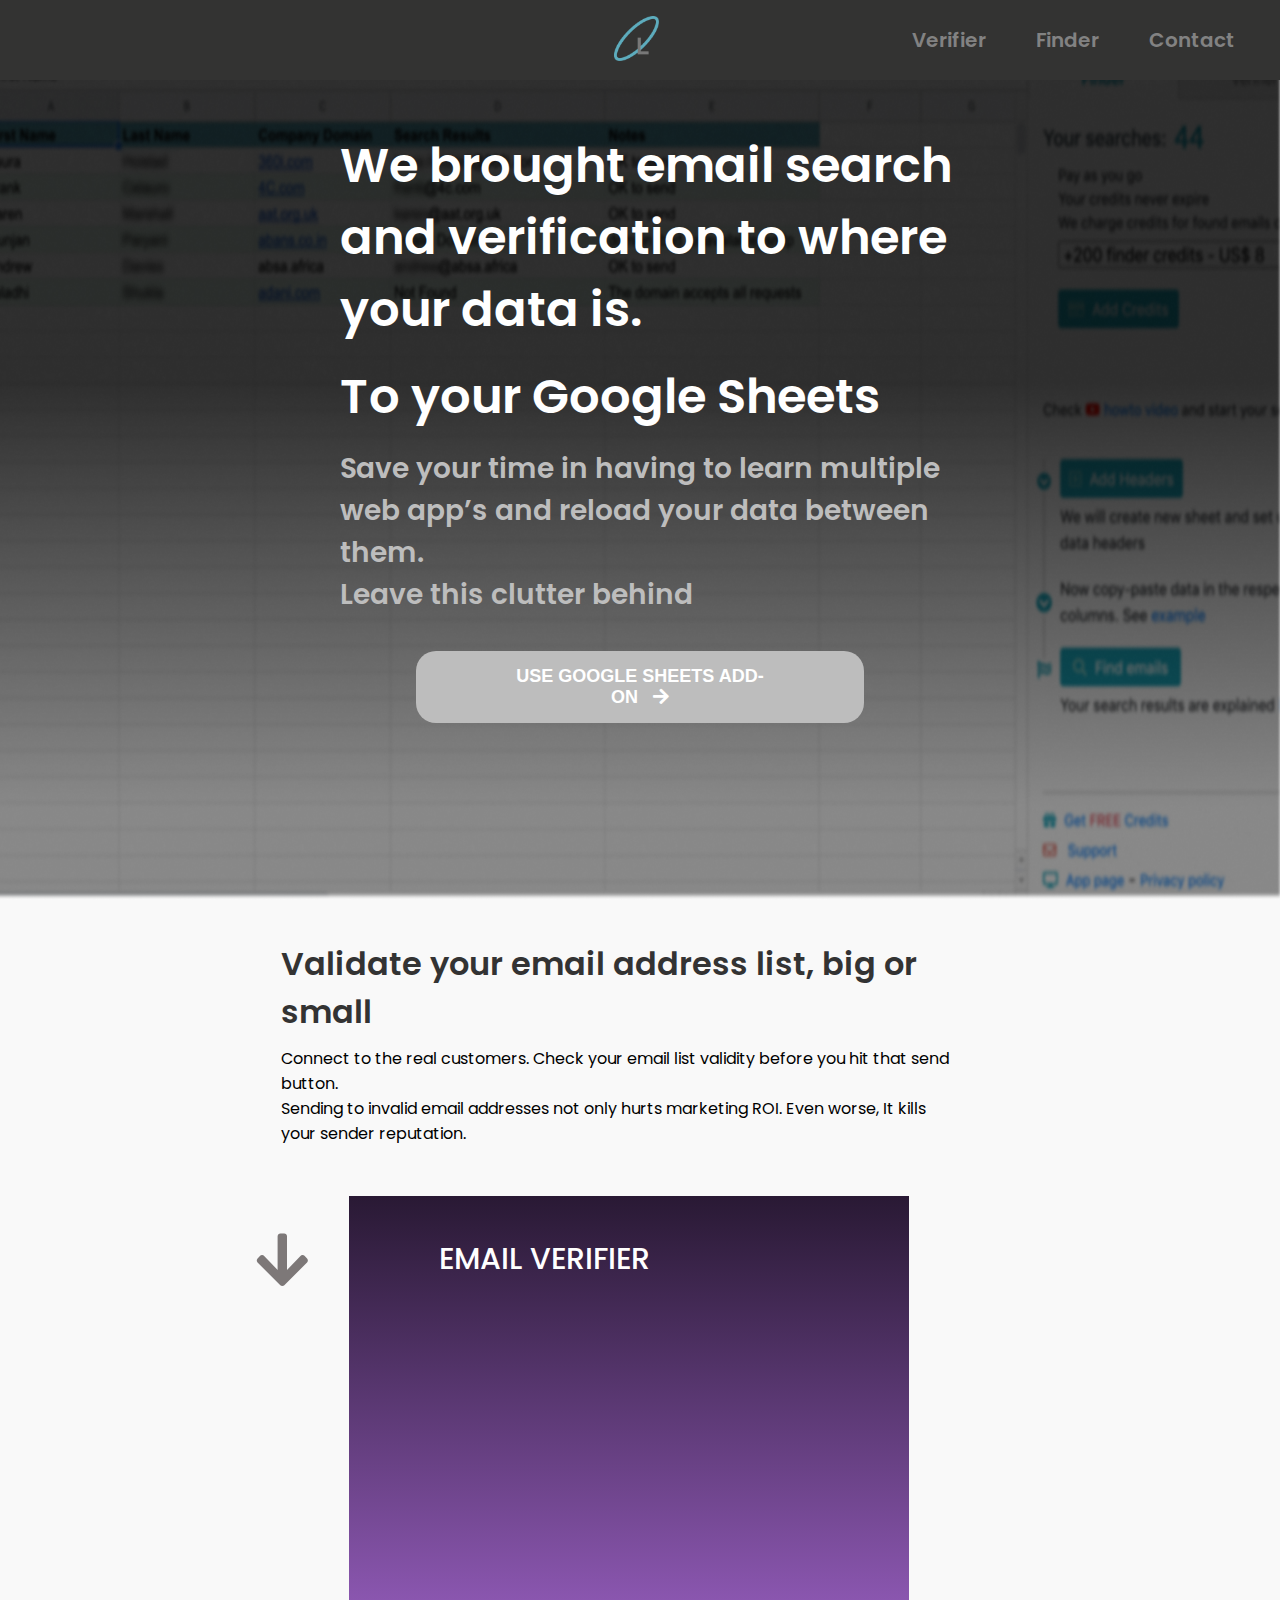
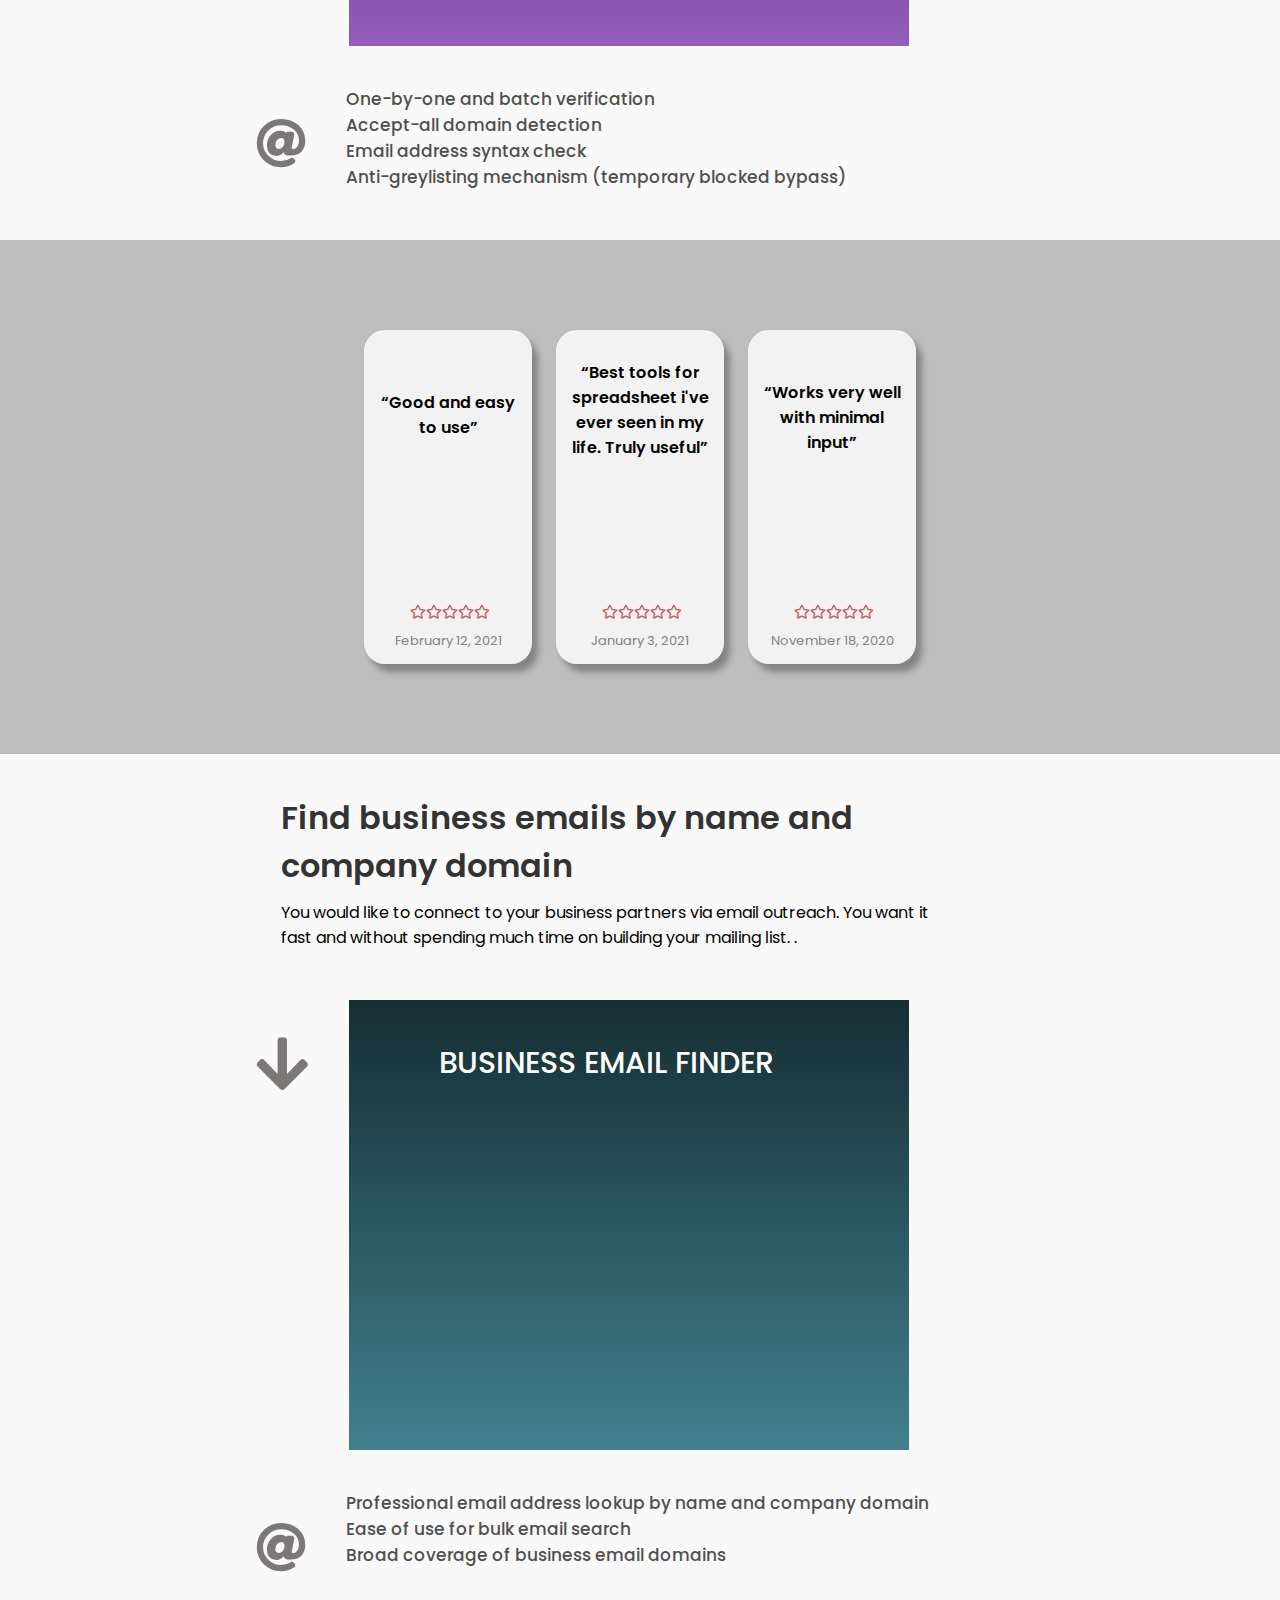
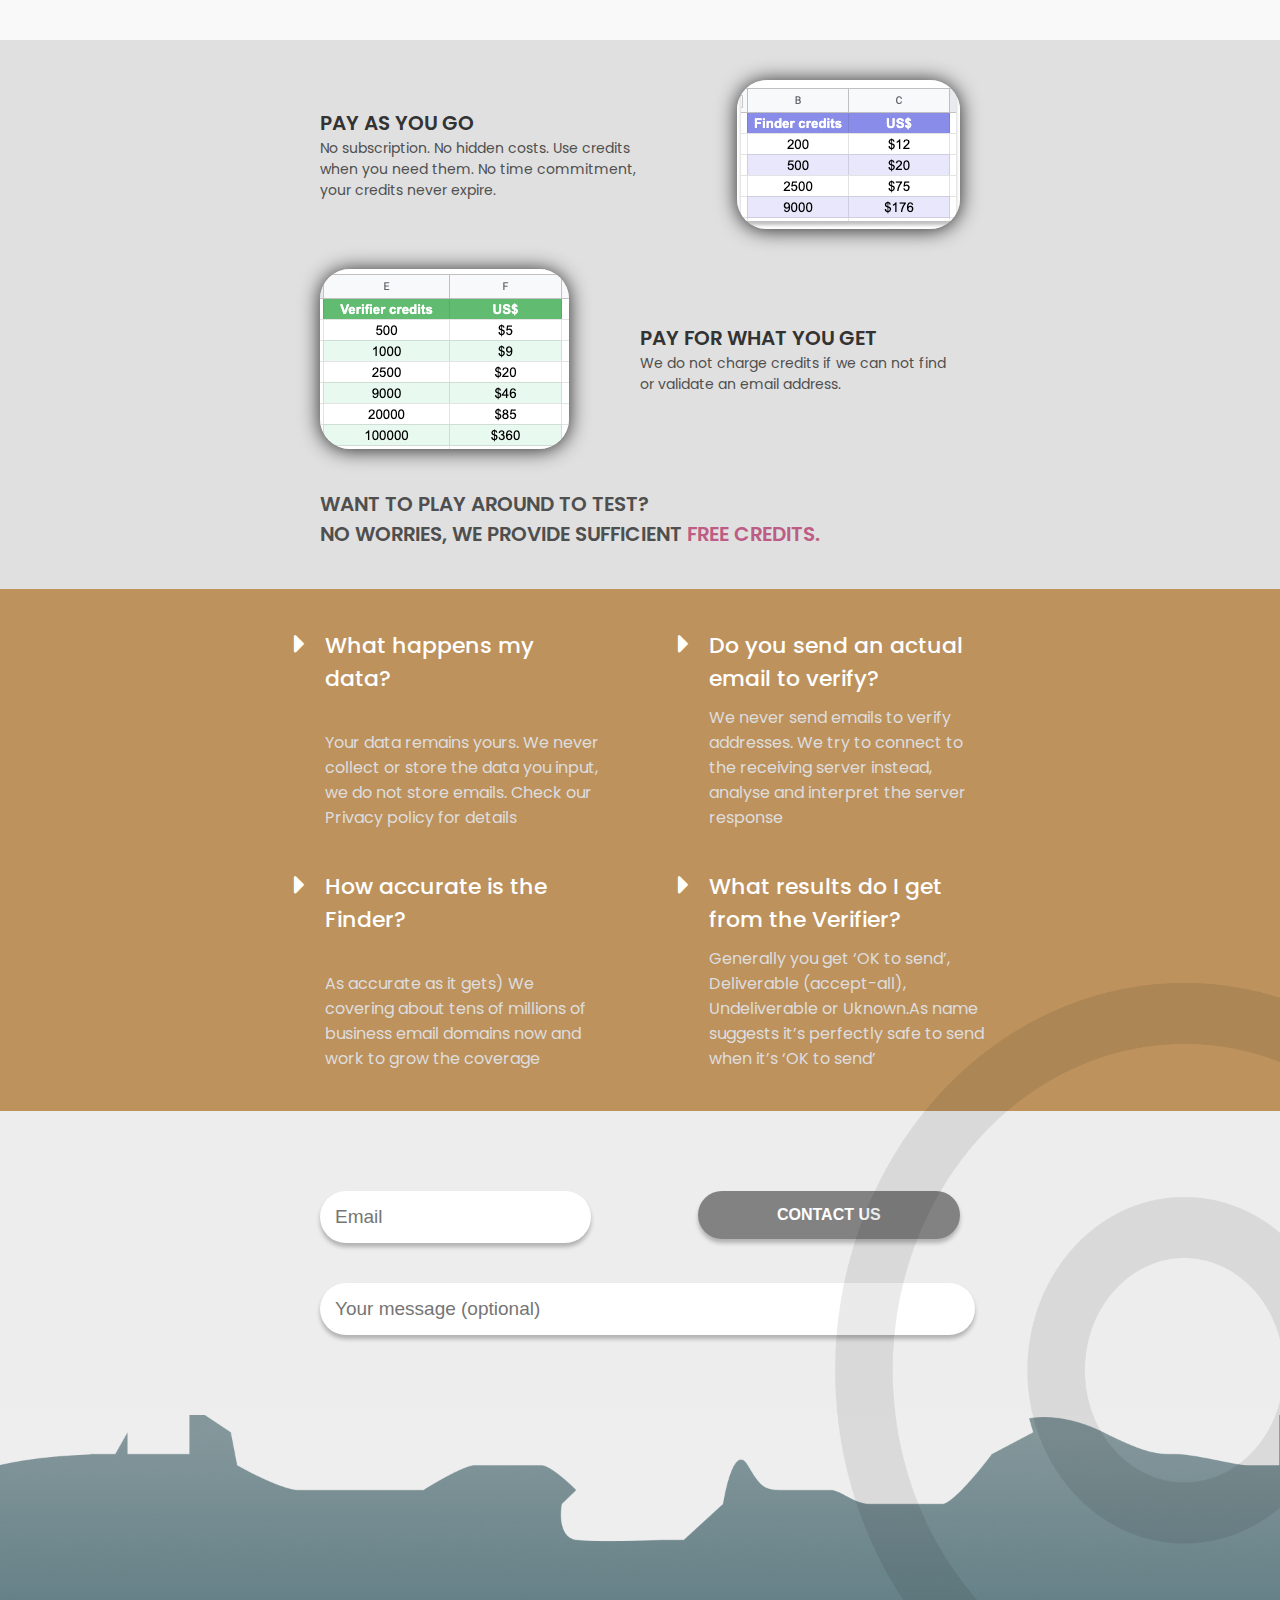
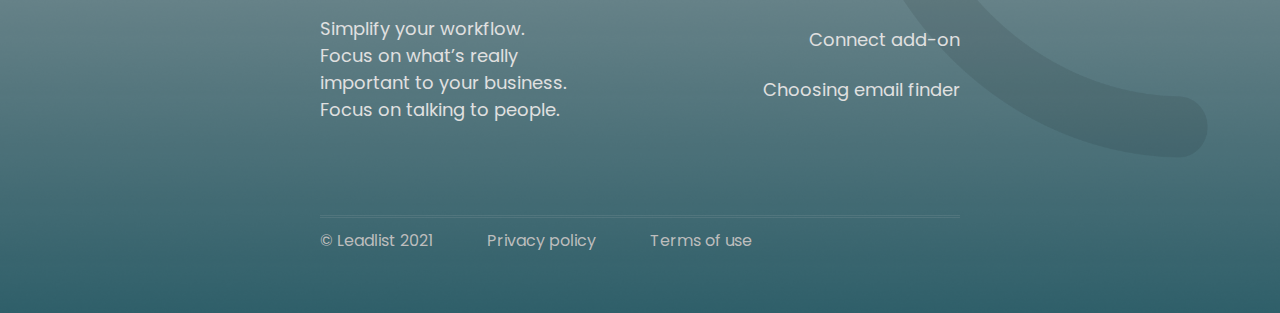
==== index.html @ f377ac44 "add mobile version for 416px" ====
<!DOCTYPE html>
<html>
<head>
   <title>Email verifier</title>
   <meta charset="utf-8">
   <meta name="viewport" content="width=device-width, initial-scale=1">
   <link rel="stylesheet" type="text/css" href="styles/style.css">
   <link rel="stylesheet" type="text/css" href="styles/base.css">
   <link rel="preconnect" href="https://fonts.gstatic.com">
   <link href="https://fonts.googleapis.com/css2?family=Poppins:wght@200;300;400;500;600;700;800;900&display=swap" rel="stylesheet">
  <link href="https://cdnjs.cloudflare.com/ajax/libs/font-awesome/5.13.0/css/all.min.css" rel="stylesheet">
</head>
<body>
   <header>
      <div class="header-main">
         <div class="logo">
            <a href="index.html"><img class="logo-img" src ="img/Group42.png"></a>
         </div>
         <div class="header-burger">
            <i class="fas fa-bars burger__fa"></i>
         </div>
         <nav class="menu poppins">
            <li class="menu-item">Verifier</li>
            <li class="menu-item">Finder</li>
            <li class="menu-item">Contact</li>
         </nav>
      </div>
   </header>
   <main class="poppins">
      <div class="home">
         <div class="home-info">
            <div class="info-text">
               <h2 class="home-title">We brought email search and verification to where your data is.</h2>
               <h2 class="home-title">To your Google Sheets</h2>
               <p class="home-subtitle">Save your time in having to learn multiple web app’s and reload your data between them. </p>
               <p class="home-subtitle">Leave this clutter behind</p>
            </div>
             <button class="home-btn">use google sheets add-on <i class="fas fa-arrow-right home-btn_fa"></i></button>
         </div>
      </div>
      <div class="email">
         <div class="email-part">
            <div class="description">
               <div class="description-info">
                  <h2 class="description_title">Validate your email address list, big or small</h2>
                  <p class="description_subtitle">Connect to the real customers. Check your email list validity before you hit that send button.</p>
                  <p class="description_subtitle"> Sending to invalid email addresses not only hurts marketing ROI. Even worse, It kills your sender reputation.</p>
               </div>
            </div>
            <div class="part-info">
               <div class="part-screen">
                  <div class="screen-first">
                     <div class="screen-fa">
                        <i class="fas fa-arrow-down screen-first_fa"></i>
                     </div>
                     <div class="screen-first_purple">
                        <p class="screen-first_p">email verifier</p>
                        <img class="screen-exclude" src="img/Exclude.png">
                     </div>
                  </div>
                  <div class="screen-second">
                     <div class="screen-fa">
                        <i class="fas fa-at screen-second_fa"></i>
                     </div>
                     <div class="screen-second_div">
                        <li class="screen-second_li">One-by-one and batch verification</li>
                        <li class="screen-second_li">Accept-all domain detection</li>
                        <li class="screen-second_li">Email address syntax check </li>
                        <li class="screen-second_li">Anti-greylisting mechanism (temporary blocked bypass)</li>
                     </div>
                  </div>
               </div>
            </div>
         </div>
         <div class="email-part2">
            <div class="part2-info">
               <div class="response">
                  <p class="response_text response_text_first">“Good and easy to use”</p>
                  <div class="response-stars">
                     <i class="far fa-star response-stars_fa"></i>
                     <i class="far fa-star response-stars_fa"></i>
                     <i class="far fa-star response-stars_fa"></i>
                     <i class="far fa-star response-stars_fa"></i>
                     <i class="far fa-star response-stars_fa"></i>
                  </div>
                  <p class="response_date">February 12, 2021</p>
               </div>
               <div class="response">
                  <p class="response_text response_text_second">“Best tools for spreadsheet i've ever seen in my life. Truly useful”</p>
                  <div class="response-stars">
                     <i class="far fa-star response-stars_fa"></i>
                     <i class="far fa-star response-stars_fa"></i>
                     <i class="far fa-star response-stars_fa"></i>
                     <i class="far fa-star response-stars_fa"></i>
                     <i class="far fa-star response-stars_fa"></i>
                  </div>
                  <p class="response_date">January 3, 2021</p>
               </div>
               <div class="response">
                  <p class="response_text response_text_third">“Works very well with minimal input”</p>
                  <div class="response-stars">
                     <i class="far fa-star response-stars_fa"></i>
                     <i class="far fa-star response-stars_fa"></i>
                     <i class="far fa-star response-stars_fa"></i>
                     <i class="far fa-star response-stars_fa"></i>
                     <i class="far fa-star response-stars_fa"></i>
                  </div>
                  <div class="response_date">November 18, 2020</div>
               </div>
            </div>
         </div>
         <div class="email-part">
            <div class="description">
               <div class="description-info">
                  <h2 class="description_title">Find business emails by name and company domain</h2>
                  <p class="description_subtitle">You would like to connect to your business partners via email outreach. You want it fast and without spending much time on building your mailing list. .</p>
               </div>
            </div>
            <div class="part-info">
               <div class="part-screen">
                  <div class="screen-first">
                     <div class="screen-fa">
                        <i class="fas fa-arrow-down screen-first_fa"></i>
                     </div>
                     <div class="screen-first_green">
                        <p class="screen-first_p">business email finder</p>
                        <img class="screen-exclude" src="img/Exclude.png">
                     </div>
                  </div>
                  <div class="screen-second">
                     <div class="screen-fa">
                        <i class="fas fa-at screen-second_fa"></i>
                     </div>
                     <div class="screen-second_div">
                        <li class="screen-second_li">Professional email address lookup by name and company domain</li>
                        <li class="screen-second_li">Ease of use for bulk email search</li>
                        <li class="screen-second_li">Broad coverage of business email domains</li>
                     </div>
                  </div>
               </div>
            </div>
         </div>
      </div>
      <div class="credits">
         <img class="credits_bgn" src="img/at_symbol1.png">
         <div class="credits-info">
            <div class="credits-mobile">
               <p class="credits-text_title">free credits</p>
               <p class="credits-text_description">Want to play around to test? No worries, we provide sufficient free credits. </p>
            </div>
            <div class="credits-box">
               <div class="credits-text">
                  <p class="credits-text_title">pay as you go</p>
                  <p class="credits-text_description">No subscription. No hidden costs. Use credits when you need them. No time commitment, your credits never expire.</p>
               </div>
               <img class="credits-img" src="img/image2.jpg">
            </div>
            <div class="credits-box">
               <img class="credits-img" src="img/image1.jpg">
               <div class="credits-text">
                  <p class="credits-text_title">pay for what you get</p>
                  <p class="credits-text_description">We do not charge credits if we can not find or validate an email address.</p>
               </div>
            </div>
            <div class="credits-bottom">
               <p class="credits-bottom_text">Want to play around to test? </p>
               <p class="credits-bottom_text">No worries, we provide sufficient <a class="credits-bottom_link" href="">free credits.</a></p>
            </div>
         </div>
      </div>
      <div class="faq">
         <div class="faq-info">
            <div class="faq-part">
               <i class="fas fa-caret-right faq-text_fa "></i>
               <div class="faq-text">
                  <p class="faq-text_title">What happens my data? </p>
                  <p class="faq-text_subtile">Your data remains yours. We never collect or store the data you input, we do not store emails. Check our Privacy policy for details</p>
               </div>
            </div>
            <div class="faq-part">
               <i class="fas fa-caret-right faq-text_fa"></i>
               <div class="faq-text">
                  <p class="faq-text_title">Do you send an actual email to verify? </p>
                  <p class="faq-text_subtile">We never send emails to verify addresses. We try to connect to the receiving server instead, analyse and  interpret the server response</p>
               </div>
            </div>
            <div class="faq-part">
               <i class="fas fa-caret-right faq-text_fa"></i>
               <div class="faq-text">
                  <p class="faq-text_title">How accurate is the Finder?</p>
                  <p class="faq-text_subtile">As accurate as it gets) We covering about tens of millions of business email domains now and work to grow the coverage</p>
               </div>
            </div>
            <div class="faq-part">
               <i class="fas fa-caret-right faq-text_fa"></i>
               <div class="faq-text">
                  <p class="faq-text_title">What results do I get from the Verifier?</p>
                  <p class="faq-text_subtile">Generally you get ‘OK to send’, Deliverable (accept-all), Undeliverable or Uknown.As name suggests it’s perfectly safe to send when it’s ‘OK to send’</p>
               </div>
            </div>
         </div>
      </div>
      <div class="contact">
         <div class="contact-forms">
            <input type="email" id="forms_email" placeholder="Email">
            <button id="forms_btn">contact us</button>
            <input type="text" id="forms_comment" placeholder="Your message (optional)">
         </div>
      </div>
   </main>
   <footer class="poppins">
      <img src="img/Mask Group.png" alt="" class="at-sing">
      <div class="footer-basis">
         <div class="basis-info">
            <div class="basis-text">
               <p class="basis-text_sense">Simplify your workflow.</p>
               <p class="basis-text_sense">Focus on what’s really important to your business.</p>
               <p class="basis-text_sense">Focus on talking to people.</p>
            </div>
            <div class="basis-links">
               <p><a class="basis-link_addition" href="https://gsuite.google.com/marketplace/app/leadlist_email_finder_and_verifier/817565226440?hl=en&pann=sheets_addon_widget">Connect add-on</a></p>
               <a href=""></a>
               <p><a class="basis-link_addition" href="http://htmlbook.ru/samhtml/ssylki">Choosing email finder</a></p>
            </div>
         </div>
      </div>
      <div class="footer-copyright">
         <span class="footer-copyright_text">&copy; Leadlist 2021</span>
         <a href="privacy_policy.html" class="footer-copyright_link">Privacy policy</a>
         <a href="Terms_of_use.html" class="footer-copyright_link">Terms of use</a>
      </div>
   </footer>
</body>
</html>
---- styles/style.css ----
* {
   margin: 0;
   padding: 0;
}

.poppins {
   font-family: 'Poppins', sans-serif;
}

.home {
   display: block;
   position: relative;
   height: 100vh;
   background-image: url(../img/home_bgn.png);
   background-size: 100% 100%;
}

.home-info {
   display: flex;
   flex-direction: column;
   align-items: center;
   position: absolute;
   width: 100%;
   margin-top: 80px;
   height: 90vh;
}

.info-text {
   width: 50%;
   margin-top: 50px;
}

.home-title {
   color: #FFFFFF;
   font-weight: 600;
   font-size: 48px;
   margin-bottom: 15px;
   margin-left: 20px;
}

.home-subtitle {
   color: #BDBDBD;
   font-weight: 600;
   font-size: 28px;
   margin-left: 20px;
}

.home-btn {
   margin: 35px 0;
   border-radius: 20px;
   border: none;
   width: 35%;
   font-weight: 700;
   font-size: 18px;
   text-transform: uppercase;
   color: #fff;
   background:  #BDBDBD;
   padding: 15px 90px;
}

.home-btn_fa{
   color: #ffffff;
   margin-left: 10px;
}

.home-btn:hover {
   background: #8252A4;
   color: #ffffff;
}

.description {
   display: flex;
   flex-direction: column;
   align-items: center;
}

.description-info {
   width: 87%;
    margin: 30px 50px 30px 0px;
}

.description_title {
   font-weight: 600;
   font-size: 32px;
   margin: 10px 0;
   color: #333333;
}

.description_description {
   font-weight: 500;
   font-size: 20px;
   color: #333333;
}

.email {
   display: flex;
   flex-direction: column;
   align-items: center;
   background-image:url(img/at-sign.png);
   background-size: 100% 88%;
   background-repeat: no-repeat;
   height:  260vh;
}
.email-part {
   display: flex;
   flex-direction: column;
   width: 60%;
   align-items: center;
}

.part-info {
   display: flex;
   width: 100%;
   flex-direction: column;
}

.part-screen {
   display: flex;
   flex-direction: column;
   margin: 20px 0;
}

.screen-first {
   display: flex;
   flex-direction: row;
   height: 50vh;
   width: 85%;
}

.screen-fa {
   color: #7d7878;
   font-size: 60px;
   margin-right: 40px;
   margin-top: 20px;
}

.screen-first_purple {
   display: block;
   width: 90%;
   background: linear-gradient(180deg,  #291934,
 #955DBD);
}

.screen-exclude {
   display: none;
}


.screen-first_p {
   font-weight: 500;
   font-size: 30px;
   color: #ffffff;
   text-transform: uppercase;
   padding: 40px 90px;
}

.screen-second {
   display: flex;
   flex-direction: row;
   margin: 30px 0;
}

.fa-at {
   margin-right: 40px;
}

.screen-second_fa {
   color: #7d7878;
   font-size: 50px;
   font-weight: 300;
}

.screen-second_div {
   margin-top: 10px;
}

.screen-second_li {
   list-style: none;
   color: #4F4F4F;
   font-weight: 500;
   font-size: 17px;
   margin-left: -40px;
}

.email-part2 {
   display: flex;
   align-items: center;
   justify-content: center;
   background: #BDBDBD;
   height:22%;
   width: 100%;
}

.part2-info {
   display: flex;
   flex-direction: row;
   justify-content: space-around;
   width: 45%;
   height: 65%;
   padding: 90px 0;
}

.response {
   display: flex;
   flex-direction: column;
   align-items: center;
   position: relative;
   width: 29%;
   border-radius: 21px;
   background: rgba(255,255,255,0.8);
   box-shadow: 6px 8px 6px rgba(0, 0, 0, 0.3);
}

.response_text {
   font-size: 16px;
   margin: 30px 10px 90px 10px;
   text-align: center;
   font-weight: 600;
}

.response_text_third {
   margin-top: 50px;
}

.response_text_first {
   margin-top: 60px;
}

.response-stars {
   display: block;
   position: absolute;
   bottom: 40px;
}

.response-stars_fa {
   color: #BD615D;
   font-size: 14px;
   margin-right: -4px;
}

.response_date {
   display: block;
   position: absolute;
   bottom: 13px;
   color: #828282;
   font-weight: 400;
   font-size: 13px;
}

.screen-first_green {
   display: block;
   width: 90%;
   background: linear-gradient(180deg,  #162E33,
#41808D );
}

.credits {
   background: #E0E0E0;
   display: flex;
   justify-content: center;
}

.credits_bgn {
   display: none;
}

.credits-info {
   display: flex;
   flex-direction: column;
   width: 50%;
}

.credits-box{
   display:flex;
   flex-direction: row;
   align-items: center;
   justify-content: space-between;
   margin-top: 40px;
}

.credits-mobile {
   display: none;
}

.credits-text {
   width: 50%;
}

.credits-text_title {
   text-transform: uppercase;
   font-weight: 600;
   font-size: 20px;
   color: #333333;
}

.credits-text_description {
   font-size: 14px;
   color: #4F4F4F;
}

.credits-img {
   display: block;
   border-radius: 30px;
   box-shadow: 0px 1px 20px rgba(0, 0, 0, 0.85);
}

.credits-bottom {
   margin: 40px 0;
}

.credits-bottom_text {
   text-transform: uppercase;
   font-weight: 600;
   font-size: 20px;
   color: #4F4F4F;
}

.credits-bottom_link {
   color: #BD5D85;
   text-decoration: none;
}

.faq {
   background: #BD925D;
   display: flex;
   justify-content: center;
}

.faq-info {
   width: 60%;
   margin: 20px 0;
   display: flex;
   flex-direction: row;
   justify-content: space-around;
   flex-wrap: wrap;
}

.faq-part {
   margin: 20px;
   width: 40%;
   display: flex;
   flex-direction: row;
}

.faq-text {
   display: flex;
   flex-direction: column;
   justify-content: space-between;
}

.faq-text_title {
   font-weight: 500;
   font-size: 22px;
   color: #ffffff;
}

.faq-text_subtile {
   margin-top: 10px;
   color: #dddddd;
}

.faq-text_fa {
   margin-right: 20px;
   font-size: 30px;
   color: #ffffff;
}

.contact {
   display: block;
   position: relative;
   background: rgba(17, 17, 17, 0.05);
   padding: 30px 0;
}

.contact-forms {
   width: 50%;
   margin: auto;
   padding: 50px;
}

#forms_email {
   width:40%;
   padding:  15px 0 15px 15px;
   border-radius: 40px;
   border: none;
   background: #ffffff;
   box-shadow: 0px 4px 4px rgba(0, 0, 0, 0.25);
   font-size: 19px;
}

#forms_btn {
   display: block;
   float: right;
   background: rgba(130,130,130,1);
   width: 41%;
   border-radius: 40px;
   border: none;
   padding:  15px 15px;
   color: #ffffff;
   text-transform: uppercase;
   font-size: 16px;
   font-weight: 600;
   box-shadow: 0px 4px 4px rgba(0, 0, 0, 0.25);

}
#forms_comment {
   width: 100%;
   margin-top: 40px;
   padding: 15px 0 15px 15px;
   border-radius: 40px;
   border: none;
   background: #ffffff;
   box-shadow: 0px 4px 4px rgba(0, 0, 0, 0.25);
   font-size: 19px;
}


@media (max-width: 416px) {
   .home-img {
      display: none;
   }

   .home {
      background: url(../img/bgn-home_mob.png);
      background-size: 100% 100%;
      background-repeat: no-repeat;
      height: 90vh;
   }

   .info-text {
      width: 90%;
   }

   .home-title {
      font-size: 32px;
   }

   .home-subtitle {
      font-size: 20px;
   }

   .home-btn {
      width: 90%;
      padding: 10px;
      font-size: 14px;
      border-radius: 10px;
      background: #828282;

   }

   .email {
      background-image: none;
      height: 300vh;
   }
   .email-part {
      width: 90%;
   }

   .description-info {
      width: 100%;
      margin: 20px 0;
   }

   .description_title {
      font-size: 20px;
   }

   .screen-fa {
      display: none;
   }

   .screen-first {
      width: 100%;
      height: 40vh;
   }

   .screen-second_li {
      margin: 0;
      list-style: disc;
   }

   .screen-first_purple, .screen-first_green {
      width: 100%;
      position: relative;
   }

   .screen-exclude {
      margin: 0;
      position: absolute;
      top: 50%;
      right: 50%;
      left: 44%;
      transform: translate(0, -50%)
   }

   .screen-first_p {
      font-size: 30px;
      padding: 13px 20px;
   }

   .email-part2 {
      height: 25%;
   }
   .part2-info {
      flex-direction: column;
      width: 85%;
   }

   .response {
      width: 100%;
      margin: 10px 0;
   }
   .response_text_first, .response_text_third {
      margin-top: 20px;
   }
   .response_text {
      margin-bottom: 65px;
   }

   .credits {
      position: relative;
      background-repeat: no-repeat;
      background-color: #955DBD;
   }

   .credits_bgn {
      display: block;
      position: absolute;
      bottom: 0;
      right: 0;
   }

   .credits-info {
      width: 90%;
      padding: 40px 0 40px 50px ;
   }

   .credits-img, .credits-bottom {
      display: none;
   }

   .credits-mobile {
      display: block;
      width: 70%;
   }

   .credits-text {
      width: 70%;
   }

   .credits-text_title {
      color: #ffffff;
      font-weight: 500;
      font-size: 25px;
   }

   .credits-text_description {
      color: #ffffff;
   }

   .faq {
      display: none;
   }

   .contact-forms {
      display: flex;
      flex-direction: column;
      width: 85%;
      padding: 30px 0;
   }

   #forms_email {
      order: 1;
      width: 100%;
      border-radius: 30px;
      font-size: 16px;
   }

   #forms_comment {
      order: 2;
      margin-bottom: 40px;
      border-radius: 30px;
      font-size: 16px;
   }

   #forms_btn {
      margin-top: 40px;
      order: 3;
      width: 104%;
      margin: auto;
      border-radius: 30px;
      font-size: 20px;
   }


}
---- styles/base.css ----
* {
   margin: 0;
   padding: 0;
}

.poppins {
   font-family: 'Poppins', sans-serif;
}

header {
   background:#333332;
   display: flex;
   justify-content: flex-end;
   position: fixed;
   width: 100%;
   z-index: 10;
}

main {
   background:#e1e1e133;
   position: relative;
}


.header-main {
   display: flex;
   width: 52%;
   justify-content: space-between;
   align-items: center;
}

.header-burger {
  display: none;
}

.logo {
   display: flex;
   justify-content: center;
   align-items: center;
}

.logo-img {
   height: 45px;
}

.menu {
   display: flex;
   font-weight: 600;
   padding: 25px 45px;
   color: #828282;
   font-size: 20px;
}

.menu-item {
   list-style: none;
   margin-left: 50px;
}

.menu-item:hover {
   color: #ffffff;
}
footer {
   background-image: url(../img/Footer_image.png);
   background-color: rgba(17, 17, 17, 0.07);
   background-size: 100%;
   display: flex;
   position: relative;
   flex-direction: column;
   justify-content: center;
   align-items: center;
}

.at-sing {
   position: absolute;
   width: 35%;
   height: 800px;
   right: 0;
   bottom: 130px;
}

.footer-basis {
   display: flex;
   width: 50%;
   flex-direction: column;
   padding: 50px 0;
}

.basis-info {
   display: block;
   position: relative;
   padding: 150px 0;
}

.basis-text {
   width: 40%;
   position: absolute;
   left: 0px;
}
.basis-text_sense {
   color: #E0E0E0;
   font-size: 18px;
   line-height: 27px;
}

.basis-links {
   display: block;
   position: absolute;
   right: 0px;
}

.basis-links p {
   text-align: right;
}

.basis-link_addition {
   color: #E0E0E0;
   text-decoration: none;
   text-align: right;
   line-height: 50px;
   font-size: 18px;
}

.basis-link_addition:hover {
   cursor: pointer;
   color: #ffffff;
}

.footer-copyright {
   width: 50%;
   border-top: 3px #cccccc1f double;
   padding: 10px 0;
   margin-bottom: 50px;

}

.footer-copyright_text {
   color: #BDBDBD;
   margin-right: 50px;
}

.footer-copyright_link
{
   color: #BDBDBD;
   text-decoration: none;
   margin-right: 50px;
}

.footer-copyright_link:hover {
   color: #ffffff;
}

@media (max-width: 416px) {
   header{
      padding: 5px 0;
   }

  .menu {
    display: none;
  }
  .header-burger {
    display: block;
    cursor: pointer;
    color: #b3b1b1;
    font-size: 30px;
    margin-right: 30px;
  }

   footer {
      background-image: url(../img/Union.png);
      justify-content: flex-start;
   }
   .at-sing {
      display: none;
   }

   .footer-basis {
      width: 100%;
   }

   .basis-info {
      display: flex;
      flex-direction: column;
      align-items: center;
   }

   .basis-text {
      width: 70%;
      position: absolute;
      top: 30px;
      left: 30px;

   }
   .basis-text_sense {
      font-size: 18px;
      line-height: 27px;
   }

   .basis-links {
      display: block;
      position: absolute;
      bottom: 0px;
      width: 100%;
   }

   .basis-links p {
      text-align: center;
   }

   .footer-copyright {
      width: 80%;
      display: flex;
      flex-direction: column;
      align-items: center;
      padding: 30px 0;
      margin: 0;
   }

   .footer-copyright_text {
      text-align: center;
      margin: 0;
   }

   .footer-copyright_link {
      margin-top: 10px;
      margin: 0;
   }
}
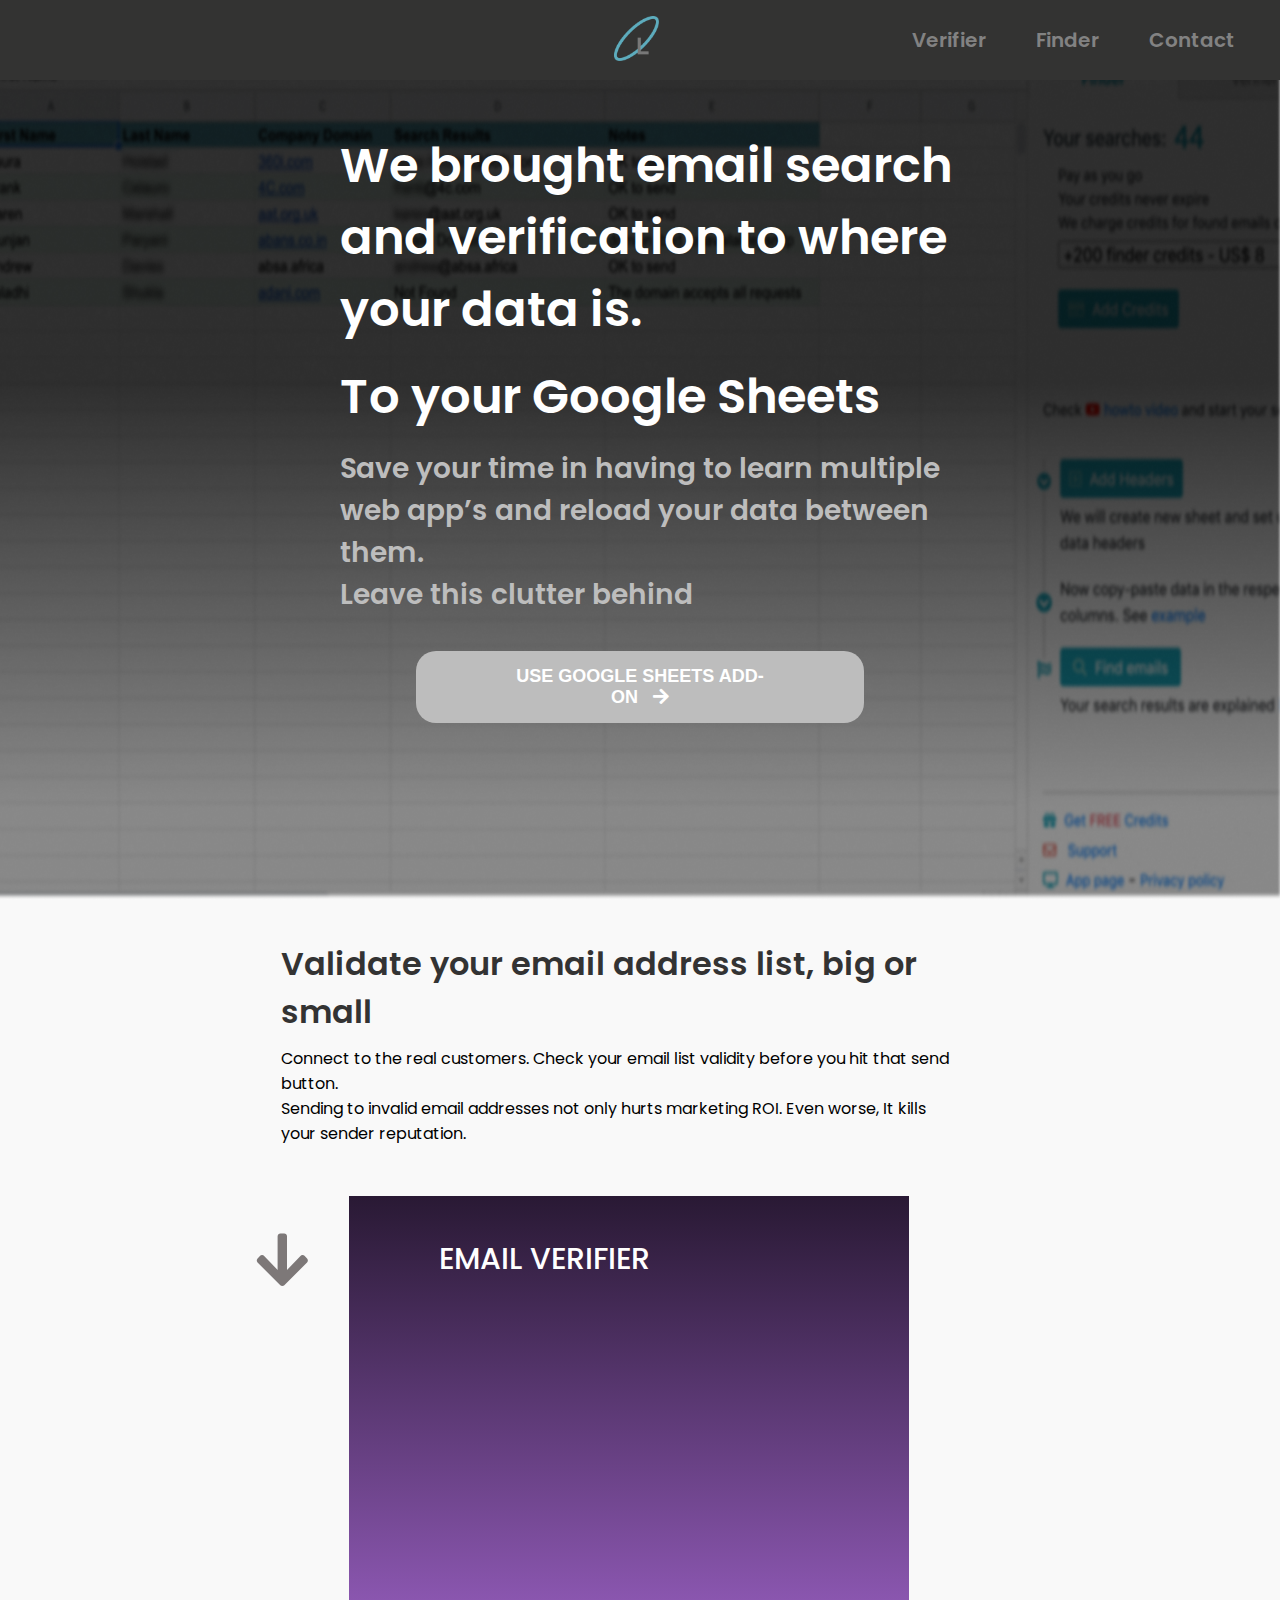
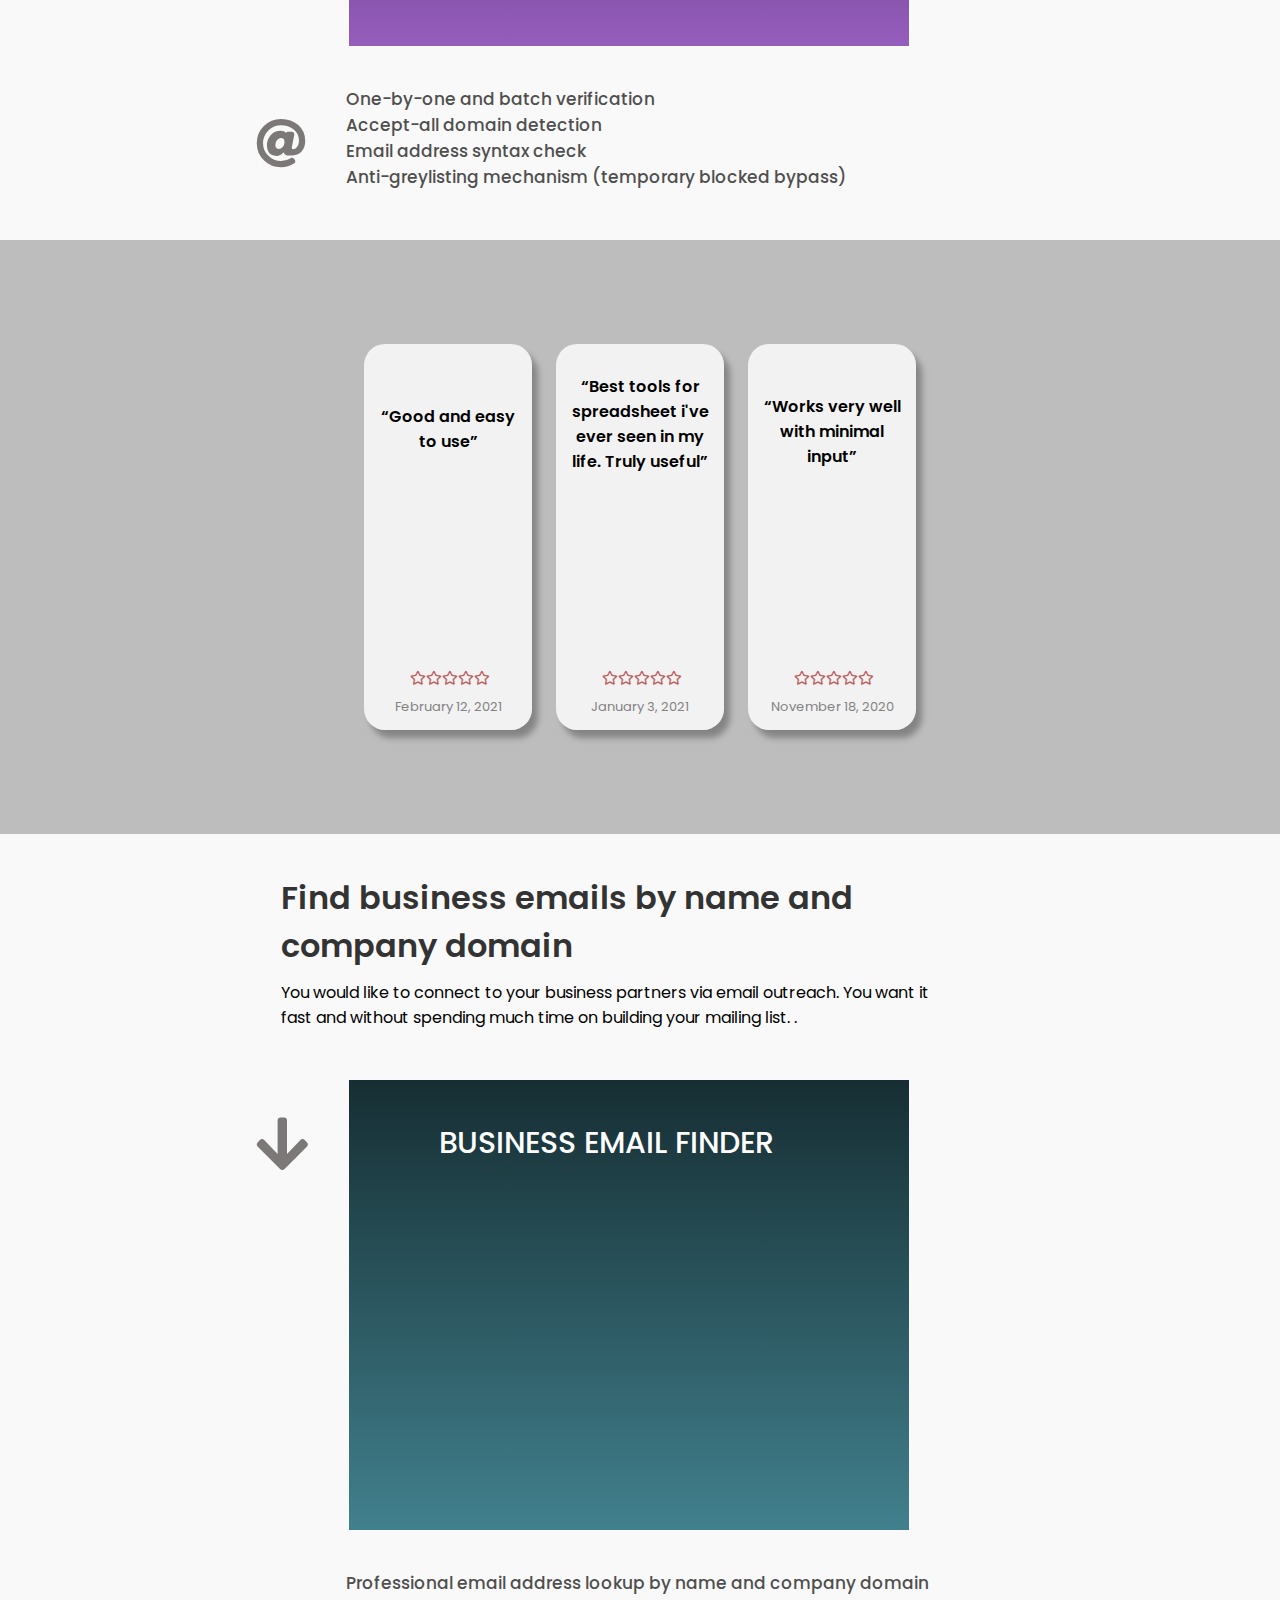
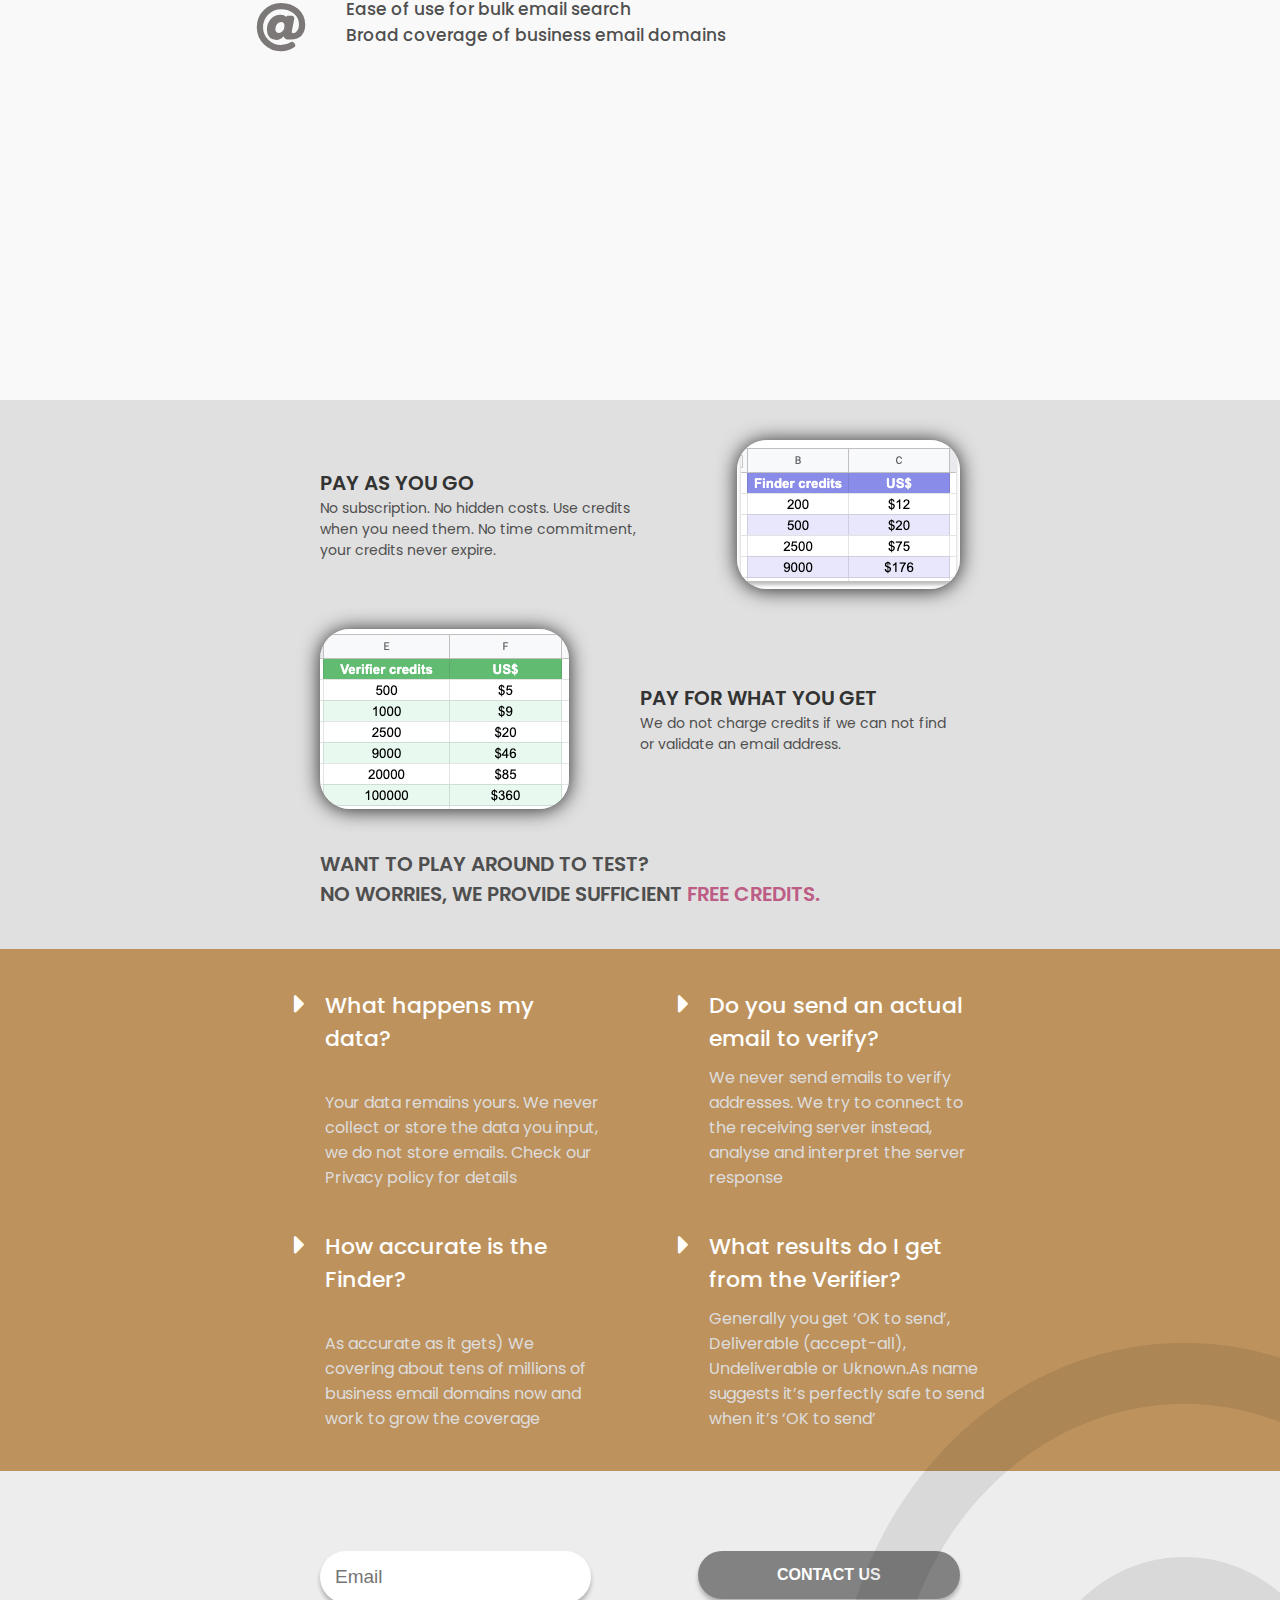
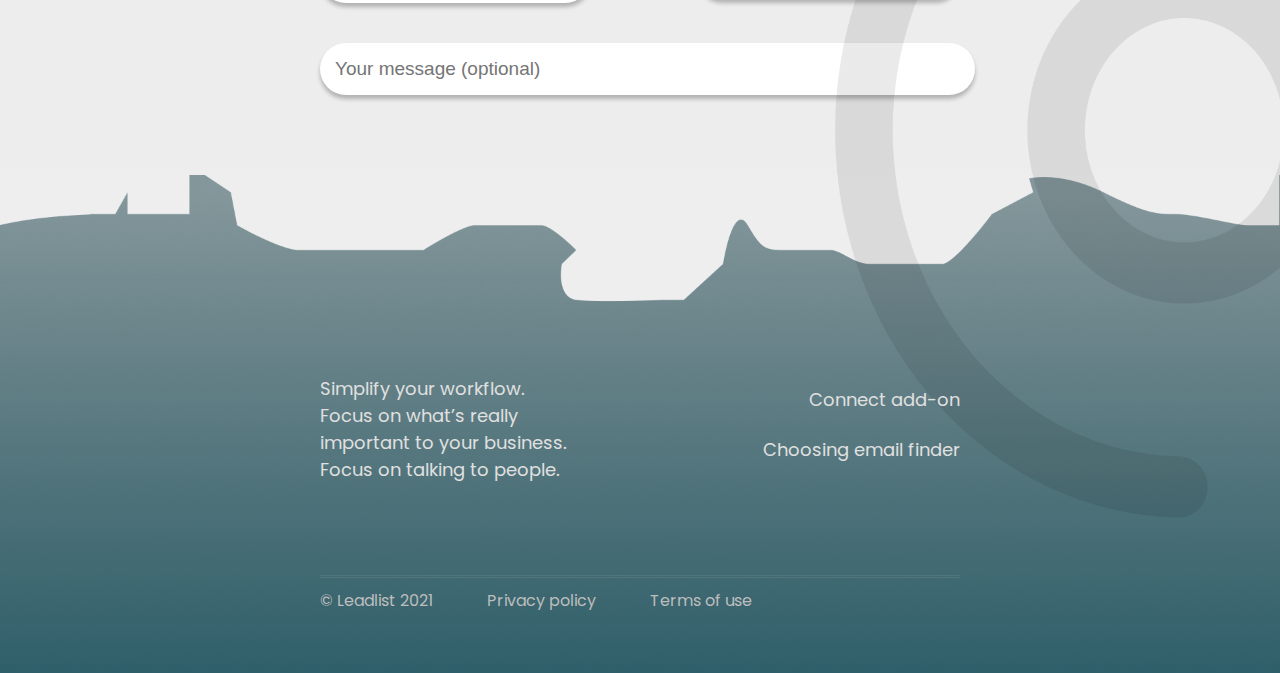
==== commit 476dea2b: "add mobile version(screen-mobile) for 416px" ====
--- a/index.html
+++ b/index.html
@@ -69,6 +69,21 @@
                         <li class="screen-second_li">Anti-greylisting mechanism (temporary blocked bypass)</li>
                      </div>
                   </div>
+                  <div class="screen-mobile">
+                     <i class="fas fa-arrow-down screen-mobile_fa"></i>
+                     <div class="screen-mobtext">
+                        <p class="screen-mobtext_title">Do you send actual email to verify? </p>
+                        <p class="screen-mobtext_subtitle">We never send emails to verify addresses. We try to connect to the receiving server instead, analyse and  interpret the server response</p>
+                     </div>
+                  </div>
+                  <div class="screen-mobile">
+                     <i class="fas fa-arrow-down screen-mobile_fa"></i>
+                     <div class="screen-mobtext">
+                        <p class="screen-mobtext_title">What results can I get?</p>
+                        <p class="screen-mobtext_subtitle">Generally you get ‘OK to send’, Deliverable (accept-all), Undeliverable or Uknown. +As name suggests it’s perfectly safe to send if it’s ‘OK to send</p>
+                     </div>
+                  </div>
                </div>
             </div>
          </div>
@@ -136,6 +151,21 @@
                         <li class="screen-second_li">Ease of use for bulk email search</li>
                         <li class="screen-second_li">Broad coverage of business email domains</li>
                      </div>
+                  </div>
+               </div>
+               <div class="screen-mobile">
+                  <i class="fas fa-arrow-down screen-mobile_fa"></i>
+                  <div class="screen-mobtext">
+                     <p class="screen-mobtext_title">Do you send actual email to verify? </p>
+                     <p class="screen-mobtext_subtitle">We never send emails to verify addresses. We try to connect to the receiving server instead, analyse and  interpret the server response</p>
+                  </div>
+               </div>
+               <div class="screen-mobile">
+                  <i class="fas fa-arrow-down screen-mobile_fa"></i>
+                  <div class="screen-mobtext">
+                     <p class="screen-mobtext_title">What results can I get?</p>
+                     <p class="screen-mobtext_subtitle">Generally you get ‘OK to send’, Deliverable (accept-all), Undeliverable or Uknown. +As name suggests it’s perfectly safe to send if it’s ‘OK to send</p>
                   </div>
                </div>
             </div>
--- a/styles/style.css
+++ b/styles/style.css
@@ -99,7 +99,7 @@
    background-image:url(img/at-sign.png);
    background-size: 100% 88%;
    background-repeat: no-repeat;
-   height:  260vh;
+   height: 300vh;
 }
 .email-part {
    display: flex;
@@ -158,6 +158,9 @@
    display: flex;
    flex-direction: row;
    margin: 30px 0;
+}
+.screen-mobile {
+   display: none;
 }
 
 .fa-at {
@@ -450,7 +453,7 @@
 
    .email {
       background-image: none;
-      height: 300vh;
+      height: 360vh;
    }
    .email-part {
       width: 90%;
@@ -485,6 +488,7 @@
    }
 
    .screen-exclude {
+      display: block;
       margin: 0;
       position: absolute;
       top: 50%;
@@ -499,7 +503,7 @@
    }
 
    .email-part2 {
-      height: 25%;
+      height: 19%;
    }
    .part2-info {
       flex-direction: column;
@@ -592,5 +596,29 @@
       font-size: 20px;
    }
 
-
-}
+   .screen-mobile {
+      display: flex;
+      flex-direction:row;
+      padding-left:20px;
+      color: #333333;
+      font-weight: 500;
+      margin-bottom: 25px;
+   }
+
+   .screen-mobile_fa {
+      margin-right: 20px;
+      color: #000000;
+   }
+
+   .screen-mobtext_title {
+      margin-bottom: 10px;
+      font-weight: 600;
+      text-transform: uppercase;
+   }
+
+   .screen-mobtext_subtitle {
+      font-size: 15px;
+   }
+
+
+}
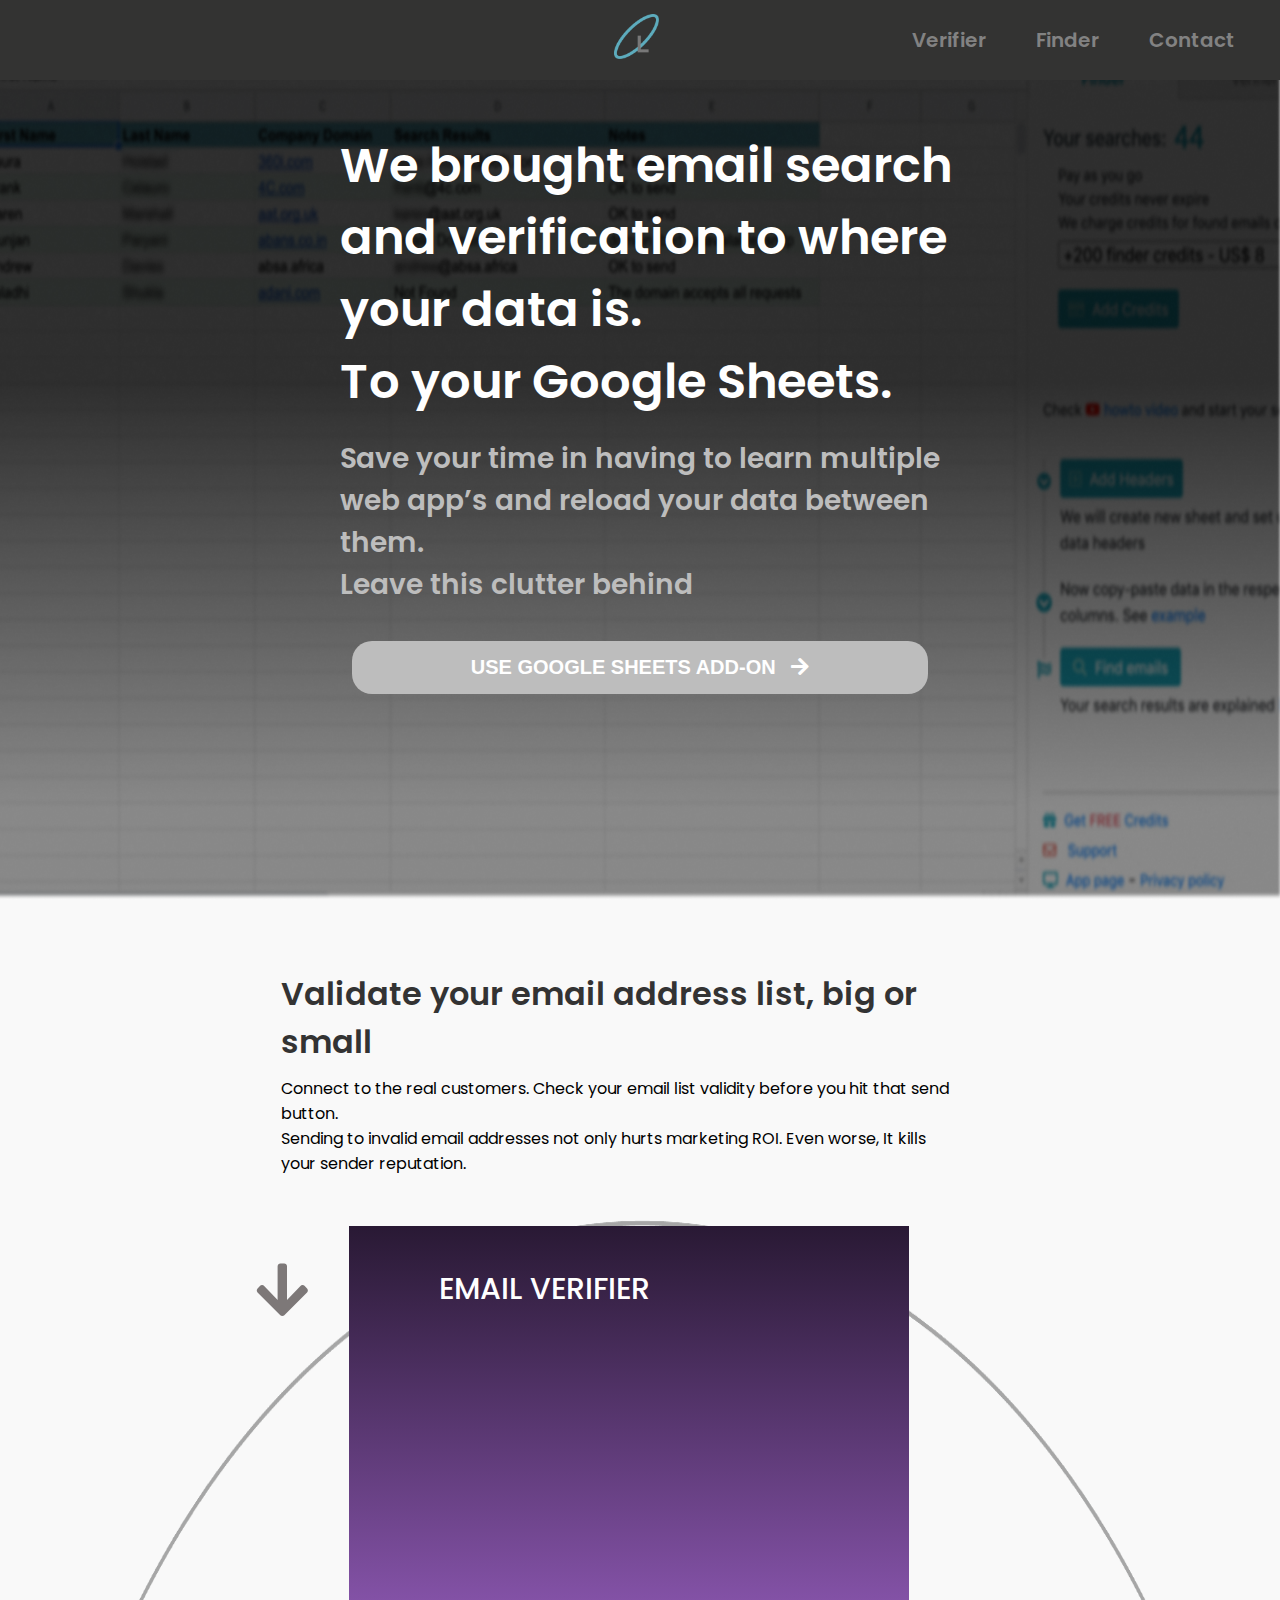
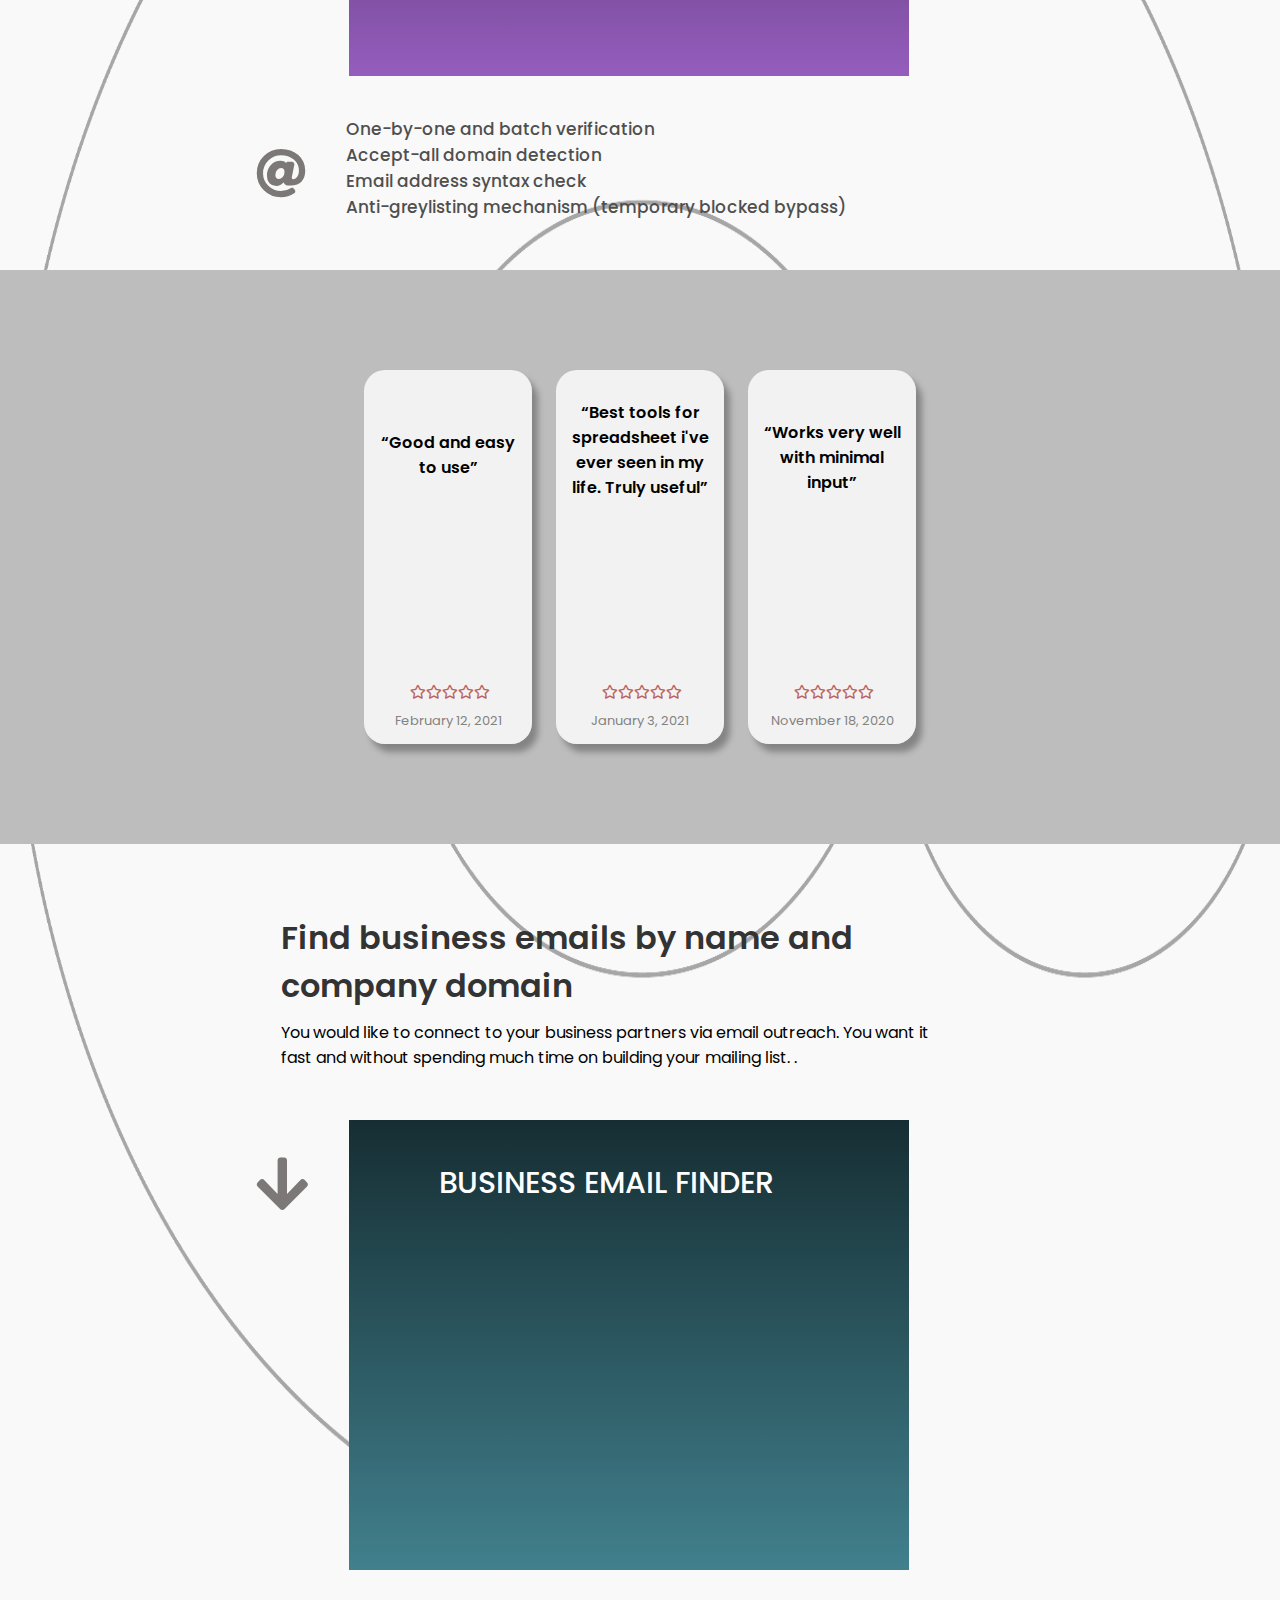
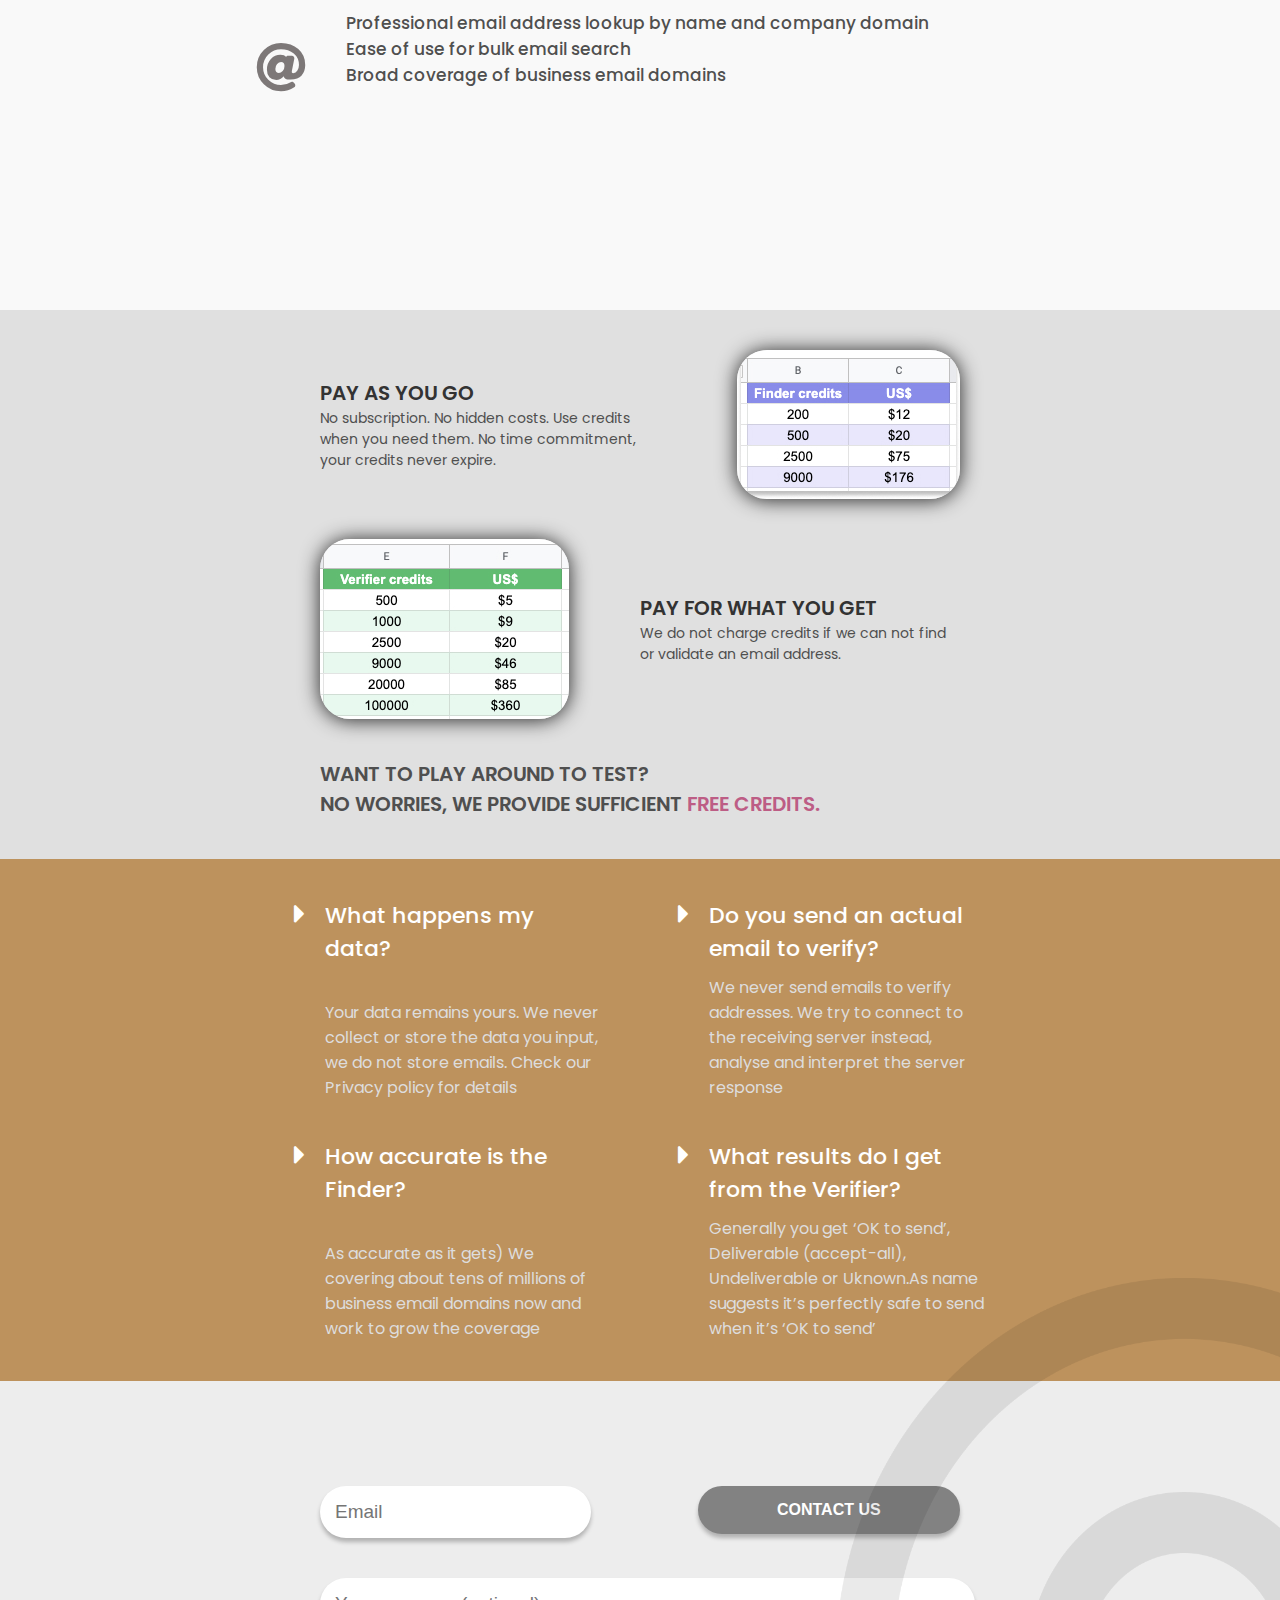
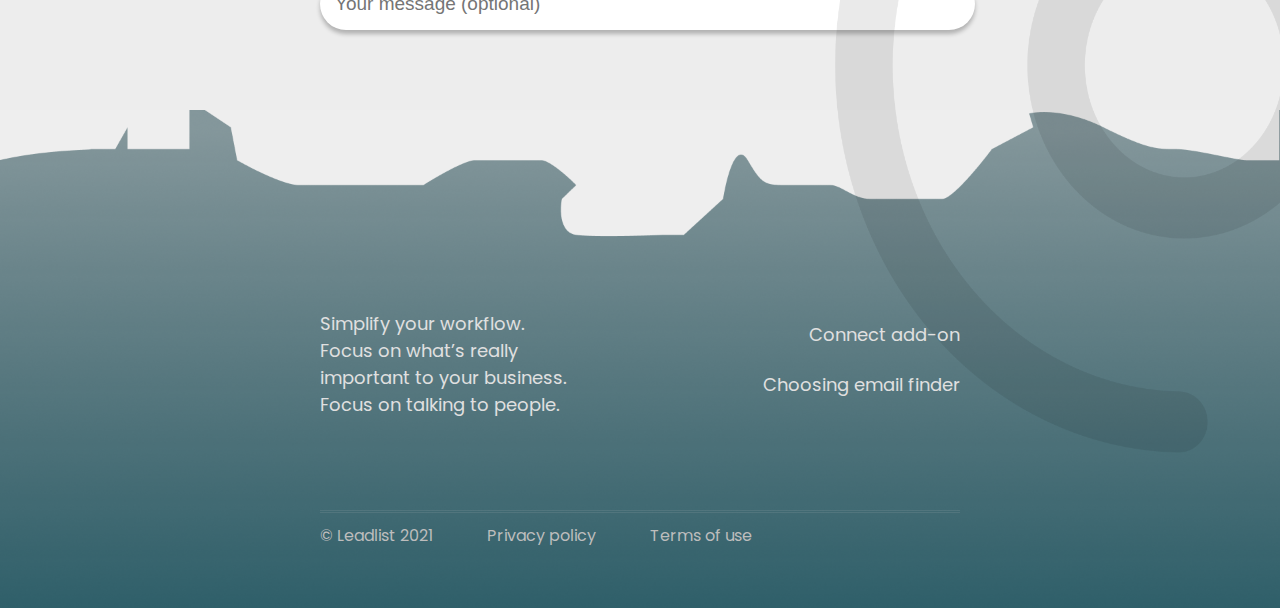
==== commit 6d301786: "add mobile version for 1200 px" ====
--- a/index.html
+++ b/index.html
@@ -4,6 +4,7 @@
    <title>Email verifier</title>
    <meta charset="utf-8">
    <meta name="viewport" content="width=device-width, initial-scale=1">
+   <meta http-equiv="Content-Type" content="text/html; charset=utf-8">
    <link rel="stylesheet" type="text/css" href="styles/style.css">
    <link rel="stylesheet" type="text/css" href="styles/base.css">
    <link rel="preconnect" href="https://fonts.gstatic.com">
@@ -12,26 +13,29 @@
 </head>
 <body>
    <header>
-      <div class="header-main">
+      <div class="header-main poppins">
          <div class="logo">
             <a href="index.html"><img class="logo-img" src ="img/Group42.png"></a>
          </div>
-         <div class="header-burger">
-            <i class="fas fa-bars burger__fa"></i>
-         </div>
-         <nav class="menu poppins">
-            <li class="menu-item">Verifier</li>
-            <li class="menu-item">Finder</li>
-            <li class="menu-item">Contact</li>
-         </nav>
-      </div>
+         <div class="burger-menu">
+         <input id="menu-toggle" type="checkbox" />
+         <label class="menu-btn" for="menu-toggle">
+         <span></span>
+         </label>
+         <nav class="menubox">
+            <li><a class="menu-item" href="#verifier">Verifier</a></li>
+            <li><a class="menu-item" href="#finder">Finder</a></li>
+            <li><a class="menu-item" href="#contact">Contact</a></li>
+      </nav>
+      </div>
+   </div>
    </header>
    <main class="poppins">
       <div class="home">
          <div class="home-info">
             <div class="info-text">
                <h2 class="home-title">We brought email search and verification to where your data is.</h2>
-               <h2 class="home-title">To your Google Sheets</h2>
+               <h2 class="home-title home-title2">To your Google Sheets.</h2>
                <p class="home-subtitle">Save your time in having to learn multiple web app’s and reload your data between them. </p>
                <p class="home-subtitle">Leave this clutter behind</p>
             </div>
@@ -39,6 +43,7 @@
          </div>
       </div>
       <div class="email">
+         <a name ="verifier" class="ancor"></a>
          <div class="email-part">
             <div class="description">
                <div class="description-info">
@@ -125,6 +130,7 @@
             </div>
          </div>
          <div class="email-part">
+            <a  name ="finder"  class="ancor"></a>
             <div class="description">
                <div class="description-info">
                   <h2 class="description_title">Find business emails by name and company domain</h2>
@@ -231,6 +237,7 @@
          </div>
       </div>
       <div class="contact">
+         <a  name ="contact"  class="ancor"></a>
          <div class="contact-forms">
             <input type="email" id="forms_email" placeholder="Email">
             <button id="forms_btn">contact us</button>
--- a/styles/style.css
+++ b/styles/style.css
@@ -5,6 +5,12 @@
 
 .poppins {
    font-family: 'Poppins', sans-serif;
+}
+
+.ancor {
+   border-top: 55px solid transparent;
+   margin-top: -55px;
+   padding: 15px;
 }
 
 .home {
@@ -34,8 +40,11 @@
    color: #FFFFFF;
    font-weight: 600;
    font-size: 48px;
-   margin-bottom: 15px;
    margin-left: 20px;
+}
+
+.home-title2 {
+   margin-bottom: 20px;
 }
 
 .home-subtitle {
@@ -49,9 +58,9 @@
    margin: 35px 0;
    border-radius: 20px;
    border: none;
-   width: 35%;
+   width: 45%;
    font-weight: 700;
-   font-size: 18px;
+   font-size: 20px;
    text-transform: uppercase;
    color: #fff;
    background:  #BDBDBD;
@@ -96,10 +105,10 @@
    display: flex;
    flex-direction: column;
    align-items: center;
-   background-image:url(img/at-sign.png);
+   background-image:url(../img/at-sign.png);
    background-size: 100% 88%;
    background-repeat: no-repeat;
-   height: 300vh;
+   height: 290vh;
 }
 .email-part {
    display: flex;
@@ -418,7 +427,38 @@
 }
 
 
+@media (max-width: 1200px) {
+   .info-text {
+      width: 70%;
+   }
+
+   .home-btn {
+      width: 55%;
+      font-size: 20px;
+      padding: 20px 90px;
+   }
+
+   .home-title {
+      font-size: 46px;
+   }
+
+   .home-subtitle {
+      line-height: 30px;
+   }
+
+   .email-part {
+      width: 70%;
+   }
+
+}
+
 @media (max-width: 416px) {
+   .ancor {
+      border-top: 55px solid transparent;
+      margin-top: -55px;
+      padding: 15px;
+   }
+
    .home-img {
       display: none;
    }
@@ -427,24 +467,27 @@
       background: url(../img/bgn-home_mob.png);
       background-size: 100% 100%;
       background-repeat: no-repeat;
-      height: 90vh;
+      height: 750px;
    }
 
    .info-text {
       width: 90%;
+      margin-top: 0;
    }
 
    .home-title {
       font-size: 32px;
+      margin-top: -10px;
    }
 
    .home-subtitle {
       font-size: 20px;
+      margin-top: 30px;
    }
 
    .home-btn {
       width: 90%;
-      padding: 10px;
+      padding: 15px;
       font-size: 14px;
       border-radius: 10px;
       background: #828282;
@@ -619,6 +662,206 @@
    .screen-mobtext_subtitle {
       font-size: 15px;
    }
-
-
-}
+}
+
+@media (max-width: 768px) {
+   .home-img {
+      display: none;
+   }
+
+   .home {
+      background: url(../img/bgn-home_mob.png);
+      background-size: 100% 100%;
+      background-repeat: no-repeat;
+      height: 700px;
+   }
+
+   .info-text {
+      width: 90%;
+   }
+
+   .home-title {
+      font-size: 32px;
+   }
+
+   .home-subtitle {
+      font-size: 20px;
+   }
+
+   .home-btn {
+      width: 90%;
+      padding: 15px;
+      font-size: 14px;
+      border-radius: 10px;
+      background: #828282;
+
+   }
+
+   .email {
+      background-image: none;
+      height: 360vh;
+   }
+   .email-part {
+      width: 90%;
+   }
+
+   .description-info {
+      width: 100%;
+      margin: 20px 0;
+   }
+
+   .description_title {
+      font-size: 20px;
+   }
+
+   .screen-fa {
+      display: none;
+   }
+
+   .screen-first {
+      width: 100%;
+      height: 40vh;
+   }
+
+   .screen-second_li {
+      margin: 0;
+      list-style: disc;
+   }
+
+   .screen-first_purple, .screen-first_green {
+      width: 100%;
+      position: relative;
+   }
+
+   .screen-exclude {
+      display: block;
+      margin: 0;
+      position: absolute;
+      top: 50%;
+      right: 50%;
+      left: 44%;
+      transform: translate(0, -50%)
+   }
+
+   .screen-first_p {
+      font-size: 30px;
+      padding: 13px 20px;
+   }
+
+   .email-part2 {
+      height: 19%;
+   }
+   .part2-info {
+      flex-direction: column;
+      width: 85%;
+   }
+
+   .response {
+      width: 100%;
+      margin: 10px 0;
+   }
+   .response_text_first, .response_text_third {
+      margin-top: 20px;
+   }
+   .response_text {
+      margin-bottom: 65px;
+   }
+
+   .credits {
+      position: relative;
+      background-repeat: no-repeat;
+      background-color: #955DBD;
+   }
+
+   .credits_bgn {
+      display: block;
+      position: absolute;
+      bottom: 0;
+      right: 0;
+   }
+
+   .credits-info {
+      width: 90%;
+      padding: 40px 0 40px 50px ;
+   }
+
+   .credits-img, .credits-bottom {
+      display: none;
+   }
+
+   .credits-mobile {
+      display: block;
+      width: 70%;
+   }
+
+   .credits-text {
+      width: 70%;
+   }
+
+   .credits-text_title {
+      color: #ffffff;
+      font-weight: 500;
+      font-size: 25px;
+   }
+
+   .credits-text_description {
+      color: #ffffff;
+   }
+
+   .faq {
+      display: none;
+   }
+
+   .contact-forms {
+      display: flex;
+      flex-direction: column;
+      width: 85%;
+      padding: 30px 0;
+   }
+
+   #forms_email {
+      order: 1;
+      width: 100%;
+      border-radius: 30px;
+      font-size: 16px;
+   }
+
+   #forms_comment {
+      order: 2;
+      margin-bottom: 40px;
+      border-radius: 30px;
+      font-size: 16px;
+   }
+
+   #forms_btn {
+      margin-top: 40px;
+      order: 3;
+      width: 104%;
+      margin: auto;
+      border-radius: 30px;
+      font-size: 20px;
+   }
+
+   .screen-mobile {
+      display: flex;
+      flex-direction:row;
+      padding-left:20px;
+      color: #333333;
+      font-weight: 500;
+      margin-bottom: 25px;
+   }
+
+   .screen-mobile_fa {
+      margin-right: 20px;
+      color: #000000;
+   }
+
+   .screen-mobtext_title {
+      margin-bottom: 10px;
+      font-weight: 600;
+      text-transform: uppercase;
+   }
+
+   .screen-mobtext_subtitle {
+      font-size: 15px;
+   }}
--- a/styles/base.css
+++ b/styles/base.css
@@ -29,10 +29,6 @@
    align-items: center;
 }
 
-.header-burger {
-  display: none;
-}
-
 .logo {
    display: flex;
    justify-content: center;
@@ -43,17 +39,25 @@
    height: 45px;
 }
 
-.menu {
+.menubox {
    display: flex;
    font-weight: 600;
    padding: 25px 45px;
    color: #828282;
    font-size: 20px;
+   list-style: none;
+}
+
+#menu-toggle  {
+display: none;
 }
 
 .menu-item {
    list-style: none;
+   text-decoration: none;
    margin-left: 50px;
+   color: #828282;
+   font-size: 20px;
 }
 
 .menu-item:hover {
@@ -124,7 +128,6 @@
    cursor: pointer;
    color: #ffffff;
 }
-
 .footer-copyright {
    width: 50%;
    border-top: 3px #cccccc1f double;
@@ -149,7 +152,7 @@
    color: #ffffff;
 }
 
-@media (max-width: 416px) {
+@media (max-width:769px) {
    header{
       padding: 5px 0;
    }
@@ -157,13 +160,89 @@
   .menu {
     display: none;
   }
-  .header-burger {
-    display: block;
-    cursor: pointer;
-    color: #b3b1b1;
-    font-size: 30px;
-    margin-right: 30px;
-  }
+   .menu-btn{
+  display: flex;
+  align-items: center;
+  position: absolute;
+  top: 15px;
+  right:10px;
+  width: 26px;
+  height: 26px;
+  cursor: pointer;
+  z-index: 1;
+}
+
+.menu-btn > span,
+.menu-btn > span::before,
+.menu-btn > span::after {
+  display: block;
+  position: absolute;
+  width: 100%;
+  height: 2px;
+  background-color: #d5d5d5;
+  transition-duration: .25s;
+}
+.menu-btn > span::before {
+  content: '';
+  top: -8px;
+}
+.menu-btn > span::after {
+  content: '';
+  top: 8px;
+}
+
+.menubox{
+  display: block;
+  position: fixed;
+  visibility: hidden;
+  top: 0;
+  right: -100%;
+  left: 0;
+  width: 100%;
+  height: 15%;
+  margin: 0;
+  padding: 40px 0;
+  list-style: none;
+  background-color: #333332;
+  box-shadow: 1px 0px 6px rgba(0, 0, 0, .2);
+  transition-duration: .20s;
+}
+
+.menu-item {
+  display: block;
+  padding: 12px 24px;
+  color: #828282;
+  text-align: right;
+  font-family: 'Roboto', sans-serif;
+  font-size: 20px;
+  font-weight: 600;
+  text-decoration: none;
+
+}
+.menu-item:hover {
+  background-color: #ffffff;
+  background:  #333332;
+}
+
+#menu-toggle{
+  opacity: 0;
+}
+
+#menu-toggle:checked ~ .menu-btn > span{
+  transform: rotate(45deg);
+}
+#menu-toggle:checked ~ .menu-btn > span::before{
+  top: 0;
+  transform: rotate(0);
+}
+#menu-toggle:checked ~ .menu-btn > span::after{
+  top: 0;
+  transform: rotate(90deg);
+}
+#menu-toggle:checked ~ .menubox{
+  visibility: visible;
+  left: 0;
+}
 
    footer {
       background-image: url(../img/Union.png);
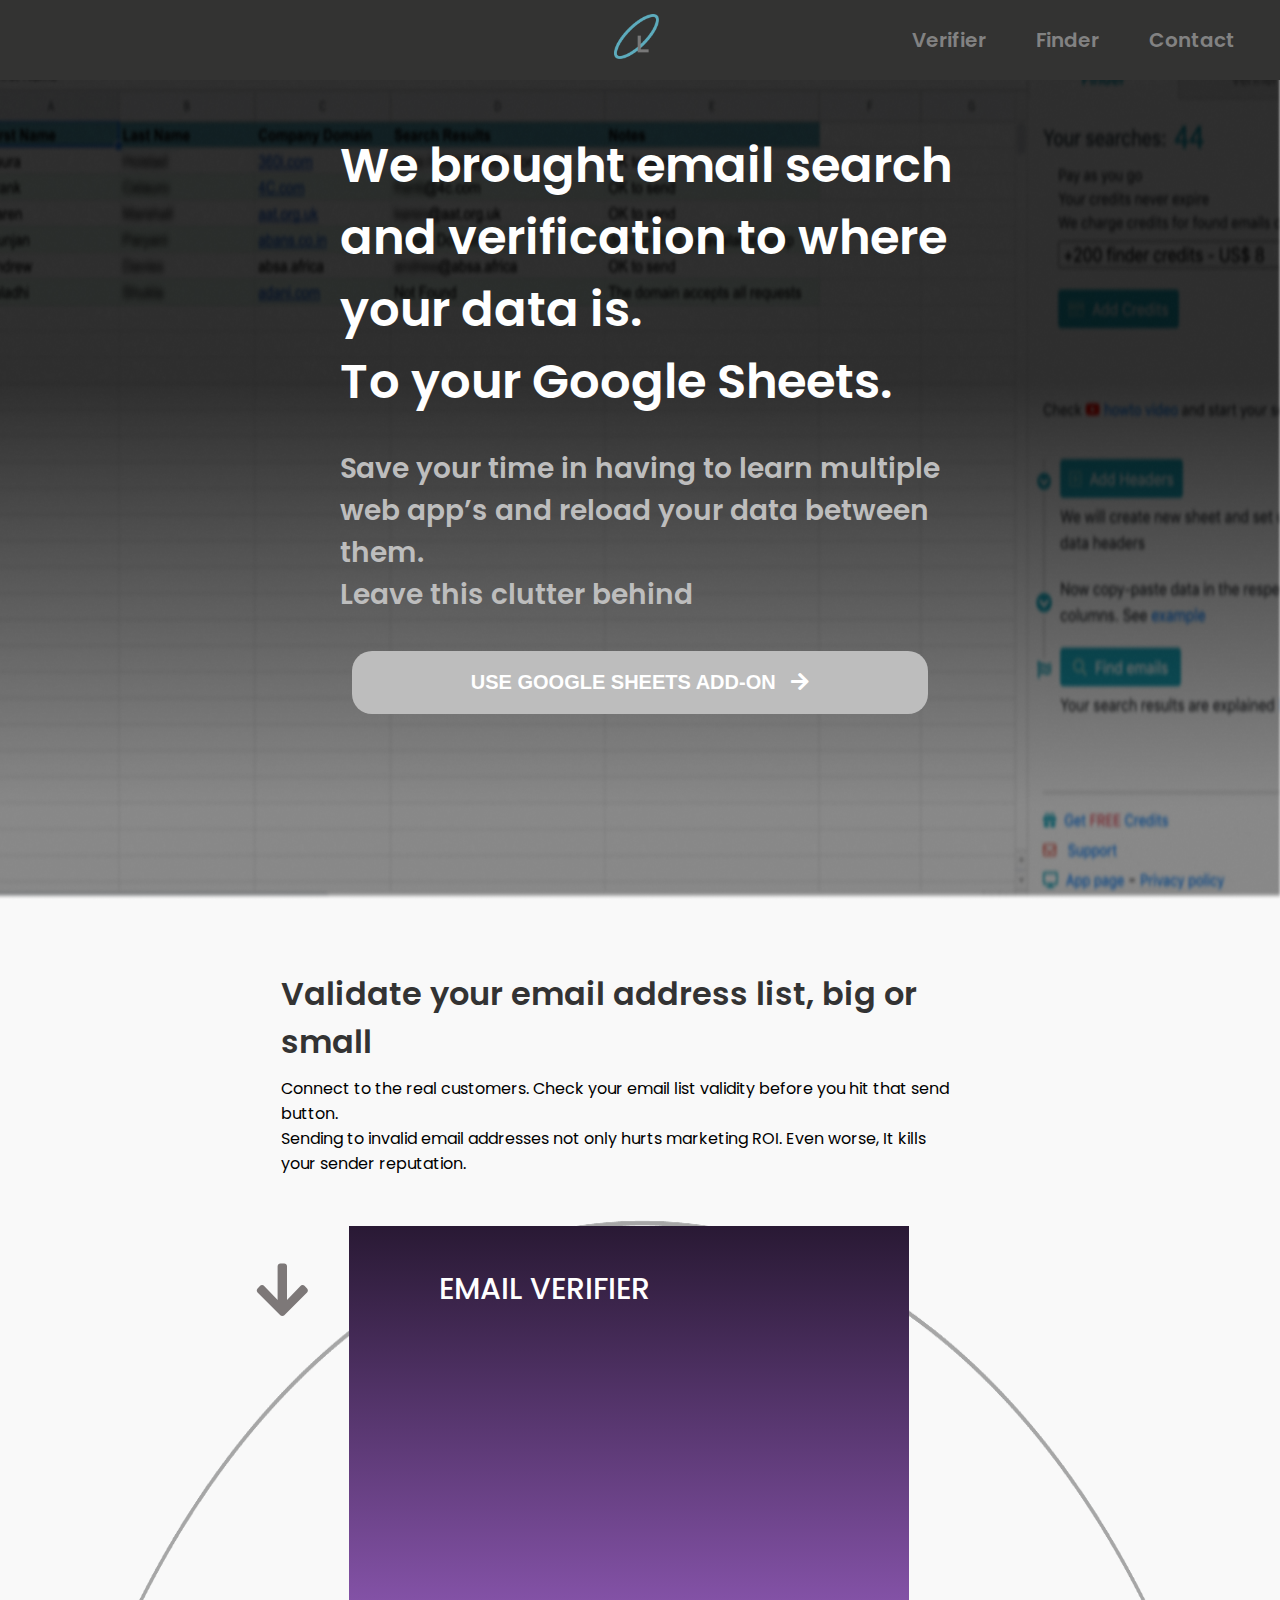
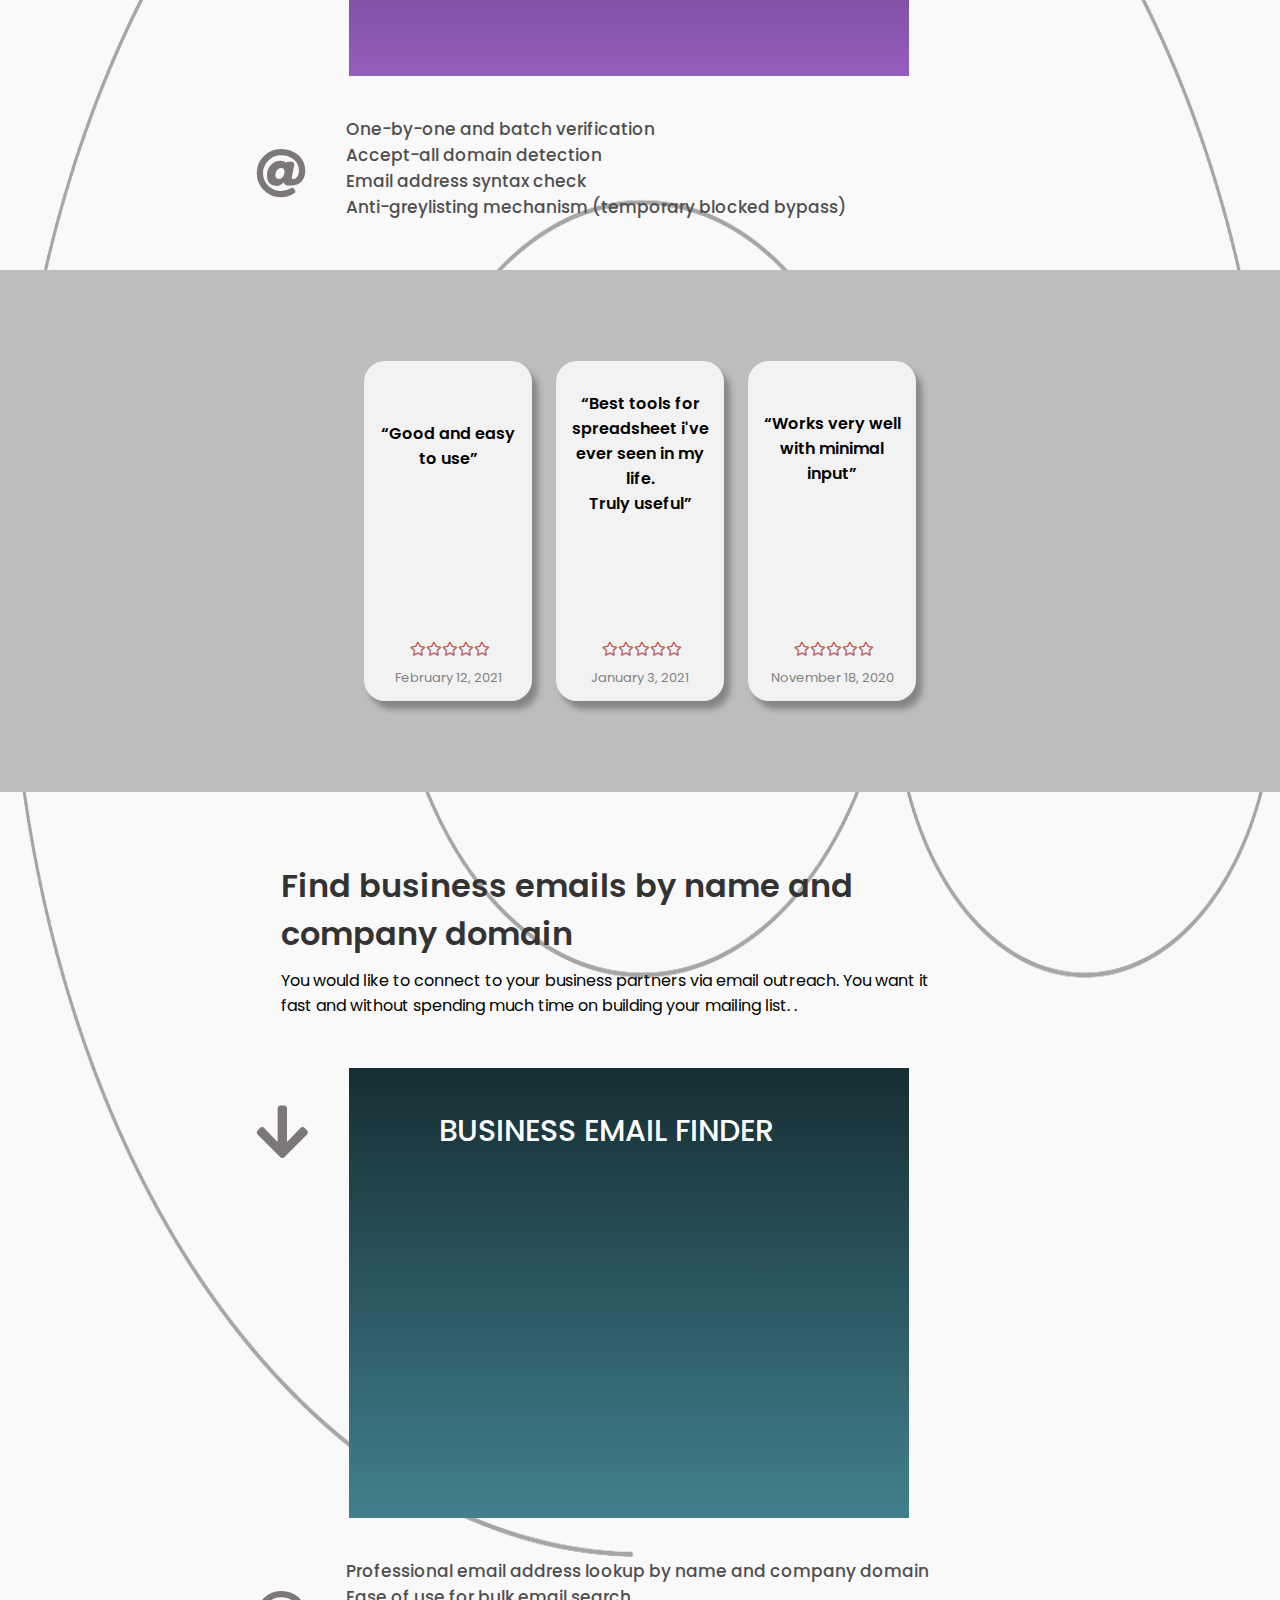
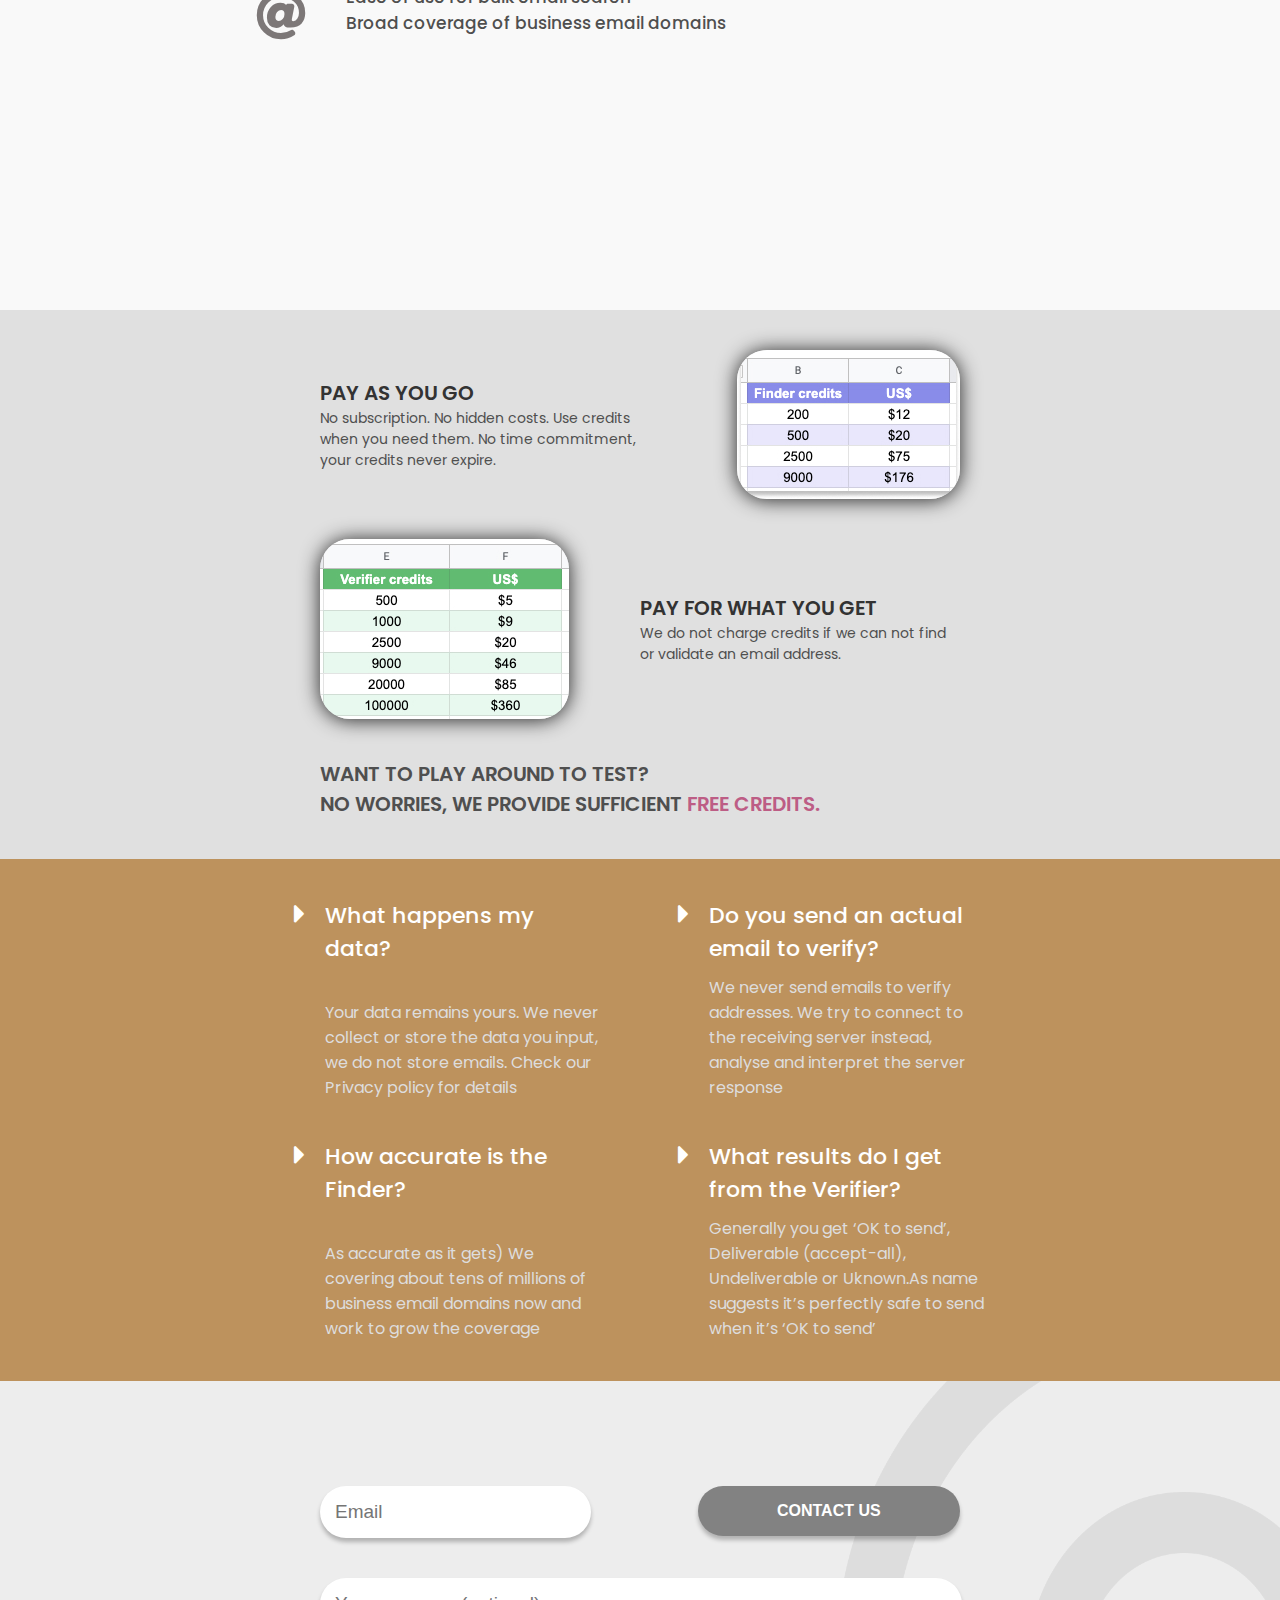
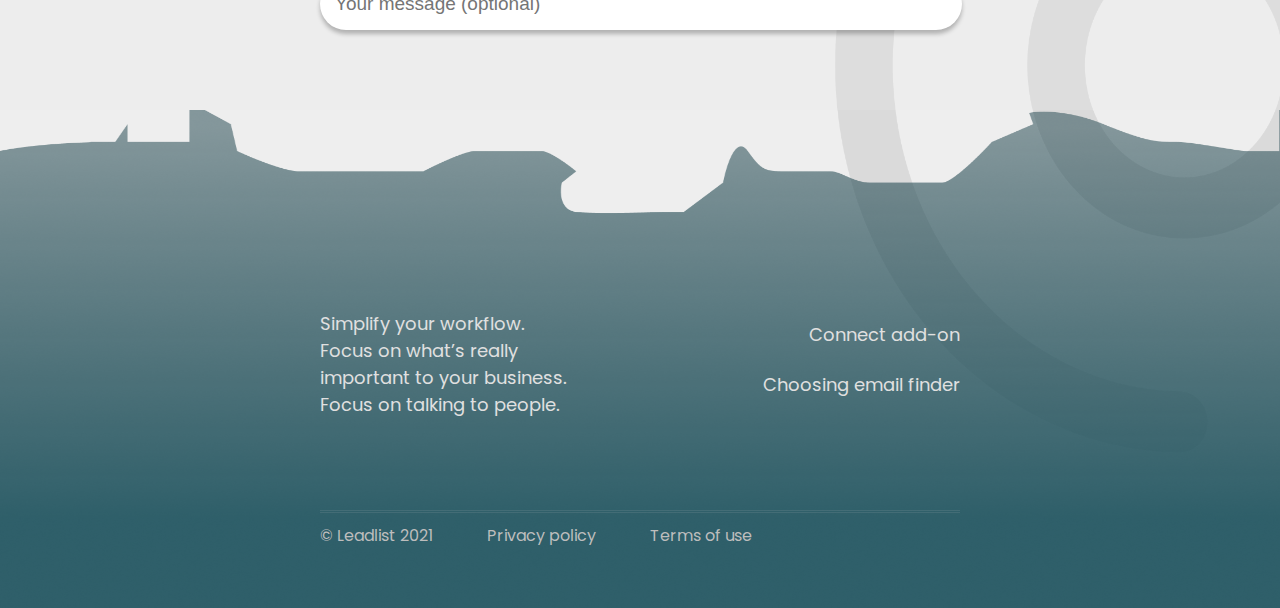
==== commit 50becaf3: "add mobile version for 992px" ====
--- a/index.html
+++ b/index.html
@@ -106,7 +106,8 @@
                   <p class="response_date">February 12, 2021</p>
                </div>
                <div class="response">
-                  <p class="response_text response_text_second">“Best tools for spreadsheet i've ever seen in my life. Truly useful”</p>
+                  <p class="response_text ">“Best tools for spreadsheet i've ever seen in my life.</p>
+                  <p class="response_text response_text_second">Truly useful”</p>
                   <div class="response-stars">
                      <i class="far fa-star response-stars_fa"></i>
                      <i class="far fa-star response-stars_fa"></i>
--- a/styles/style.css
+++ b/styles/style.css
@@ -44,7 +44,7 @@
 }
 
 .home-title2 {
-   margin-bottom: 20px;
+   margin-bottom: 30px;
 }
 
 .home-subtitle {
@@ -64,7 +64,7 @@
    text-transform: uppercase;
    color: #fff;
    background:  #BDBDBD;
-   padding: 15px 90px;
+   padding: 20px 90px;
 }
 
 .home-btn_fa{
@@ -199,7 +199,7 @@
    align-items: center;
    justify-content: center;
    background: #BDBDBD;
-   height:22%;
+   height:20%;
    width: 100%;
 }
 
@@ -232,6 +232,10 @@
 
 .response_text_third {
    margin-top: 50px;
+}
+
+.response_text_second{
+   margin-top:-90px;
 }
 
 .response_text_first {
@@ -407,7 +411,7 @@
    width: 41%;
    border-radius: 40px;
    border: none;
-   padding:  15px 15px;
+   padding:  16px 0;
    color: #ffffff;
    text-transform: uppercase;
    font-size: 16px;
@@ -415,8 +419,15 @@
    box-shadow: 0px 4px 4px rgba(0, 0, 0, 0.25);
 
 }
+
+#forms_btn:hover {
+    color: rgba(130,130,130,1);
+    background-color: #ffffff;
+    cursor: pointer;
+   }
+
 #forms_comment {
-   width: 100%;
+   width: 98%;
    margin-top: 40px;
    padding: 15px 0 15px 15px;
    border-radius: 40px;
@@ -434,8 +445,8 @@
 
    .home-btn {
       width: 55%;
-      font-size: 20px;
-      padding: 20px 90px;
+      font-size: 19px;
+      padding: 19px 90px;
    }
 
    .home-title {
@@ -446,8 +457,86 @@
       line-height: 30px;
    }
 
+   .email {
+      height: 320vh;
+      background-size: 100% 80%;
+   }
+
    .email-part {
       width: 70%;
+   }
+
+   .email-part2 {
+      height: 20%;
+   }
+
+   .part2-info {
+      width: 53%;
+   }
+
+   .credits-info {
+      width: 70%;
+   }
+
+   .faq-info {
+      width: 75%;
+   }
+
+}
+
+@media (max-width: 992px) {
+   .home {
+      height: 103vh;
+   }
+
+   .info-text {
+      width: 73%;
+   }
+
+   .home-title {
+      font-size: 43px;
+   }
+
+   .home-subtitle {
+      font-size: 26px;
+   }
+
+   .home-btn {
+      width: 60%;
+      font-size: 18px;
+      padding: 15px 50px;
+   }
+
+   .email-part {
+      width: 80%;
+   }
+
+   .screen-first {
+      width: 90%;
+   }
+
+   .part2-info {
+      width: 64%;
+   }
+
+   .response_text_second {
+      margin-top: -70px;
+   }
+
+   .credits-info {
+      width: 75%;
+   }
+
+   .faq-info {
+      width: 90%;
+   }
+
+   .faq-part {
+      margin: 15px;
+   }
+
+   .contact-forms {
+      width: 60%;
    }
 
 }
@@ -625,6 +714,7 @@
 
    #forms_comment {
       order: 2;
+      width: 100%;
       margin-bottom: 40px;
       border-radius: 30px;
       font-size: 16px;
@@ -633,7 +723,7 @@
    #forms_btn {
       margin-top: 40px;
       order: 3;
-      width: 104%;
+      width: 103%;
       margin: auto;
       border-radius: 30px;
       font-size: 20px;
--- a/styles/base.css
+++ b/styles/base.css
@@ -66,7 +66,8 @@
 footer {
    background-image: url(../img/Footer_image.png);
    background-color: rgba(17, 17, 17, 0.07);
-   background-size: 100%;
+   background-size: 100% 105%;
+   background-repeat: no-repeat;
    display: flex;
    position: relative;
    flex-direction: column;
@@ -80,6 +81,7 @@
    height: 800px;
    right: 0;
    bottom: 130px;
+   z-index: -1;
 }
 
 .footer-basis {
@@ -152,97 +154,134 @@
    color: #ffffff;
 }
 
+@media (max-width:1200px) {
+   .at-sing {
+      height: 740px;
+      width: 40%;
+   }
+}
+
+@media (max-width: 992px) {
+   .menu-item {
+      margin-left: 25px;
+      font-size: 18px;
+   }
+
+   .footer-basis, .footer-copyright {
+      width: 60%;
+   }
+
+   .footer-copyright_text, .footer-copyright_link {
+      margin-right: 37px;
+   }
+
+   .basis-text {
+      width: 50%;
+   }
+
+   .at-sing {
+      height: 700px;
+      width: 50%;
+}
+
+}
+
 @media (max-width:769px) {
    header{
-      padding: 5px 0;
+      padding: 8px 0;
+   }
+
+   .logo-img {
+      height: 35px;
    }
 
   .menu {
     display: none;
   }
+
    .menu-btn{
-  display: flex;
-  align-items: center;
-  position: absolute;
-  top: 15px;
-  right:10px;
-  width: 26px;
-  height: 26px;
-  cursor: pointer;
-  z-index: 1;
-}
-
-.menu-btn > span,
-.menu-btn > span::before,
-.menu-btn > span::after {
-  display: block;
-  position: absolute;
-  width: 100%;
-  height: 2px;
-  background-color: #d5d5d5;
-  transition-duration: .25s;
-}
-.menu-btn > span::before {
-  content: '';
-  top: -8px;
-}
-.menu-btn > span::after {
-  content: '';
-  top: 8px;
-}
-
-.menubox{
-  display: block;
-  position: fixed;
-  visibility: hidden;
-  top: 0;
-  right: -100%;
-  left: 0;
-  width: 100%;
-  height: 15%;
-  margin: 0;
-  padding: 40px 0;
-  list-style: none;
-  background-color: #333332;
-  box-shadow: 1px 0px 6px rgba(0, 0, 0, .2);
-  transition-duration: .20s;
-}
-
-.menu-item {
-  display: block;
-  padding: 12px 24px;
-  color: #828282;
-  text-align: right;
-  font-family: 'Roboto', sans-serif;
-  font-size: 20px;
-  font-weight: 600;
-  text-decoration: none;
-
-}
-.menu-item:hover {
-  background-color: #ffffff;
-  background:  #333332;
-}
-
-#menu-toggle{
-  opacity: 0;
-}
-
-#menu-toggle:checked ~ .menu-btn > span{
-  transform: rotate(45deg);
-}
-#menu-toggle:checked ~ .menu-btn > span::before{
-  top: 0;
-  transform: rotate(0);
-}
-#menu-toggle:checked ~ .menu-btn > span::after{
-  top: 0;
-  transform: rotate(90deg);
-}
-#menu-toggle:checked ~ .menubox{
-  visibility: visible;
-  left: 0;
-}
+     display: flex;
+     align-items: center;
+     position: absolute;
+     top: 15px;
+     right:10px;
+     width: 26px;
+     height: 26px;
+     cursor: pointer;
+     z-index: 1;
+   }
+
+   .menu-btn > span,
+   .menu-btn > span::before,
+   .menu-btn > span::after {
+     display: block;
+     position: absolute;
+     width: 100%;
+     height: 2px;
+     background-color: #d5d5d5;
+     transition-duration: .25s;
+   }
+   .menu-btn > span::before {
+     content: '';
+     top: -8px;
+   }
+   .menu-btn > span::after {
+     content: '';
+     top: 8px;
+   }
+
+   .menubox{
+     display: block;
+     position: fixed;
+     visibility: hidden;
+     top: 0;
+     right: -100%;
+     left: 0;
+     width: 100%;
+     height: 15%;
+     margin: 0;
+     padding: 40px 0;
+     list-style: none;
+     background-color: #333332;
+     box-shadow: 1px 0px 6px rgba(0, 0, 0, .2);
+     transition-duration: .20s;
+   }
+
+   .menu-item {
+     display: block;
+     padding: 12px 24px;
+     color: #828282;
+     text-align: right;
+     font-family: 'Roboto', sans-serif;
+     font-size: 20px;
+     font-weight: 600;
+     text-decoration: none;
+
+   }
+   .menu-item:hover {
+     background-color: #ffffff;
+     background:  #333332;
+   }
+
+   #menu-toggle{
+     opacity: 0;
+   }
+
+   #menu-toggle:checked ~ .menu-btn > span{
+     transform: rotate(45deg);
+   }
+   #menu-toggle:checked ~ .menu-btn > span::before{
+     top: 0;
+     transform: rotate(0);
+   }
+   #menu-toggle:checked ~ .menu-btn > span::after{
+     top: 0;
+     transform: rotate(90deg);
+   }
+   #menu-toggle:checked ~ .menubox{
+     visibility: visible;
+     left: 0;
+   }
 
    footer {
       background-image: url(../img/Union.png);
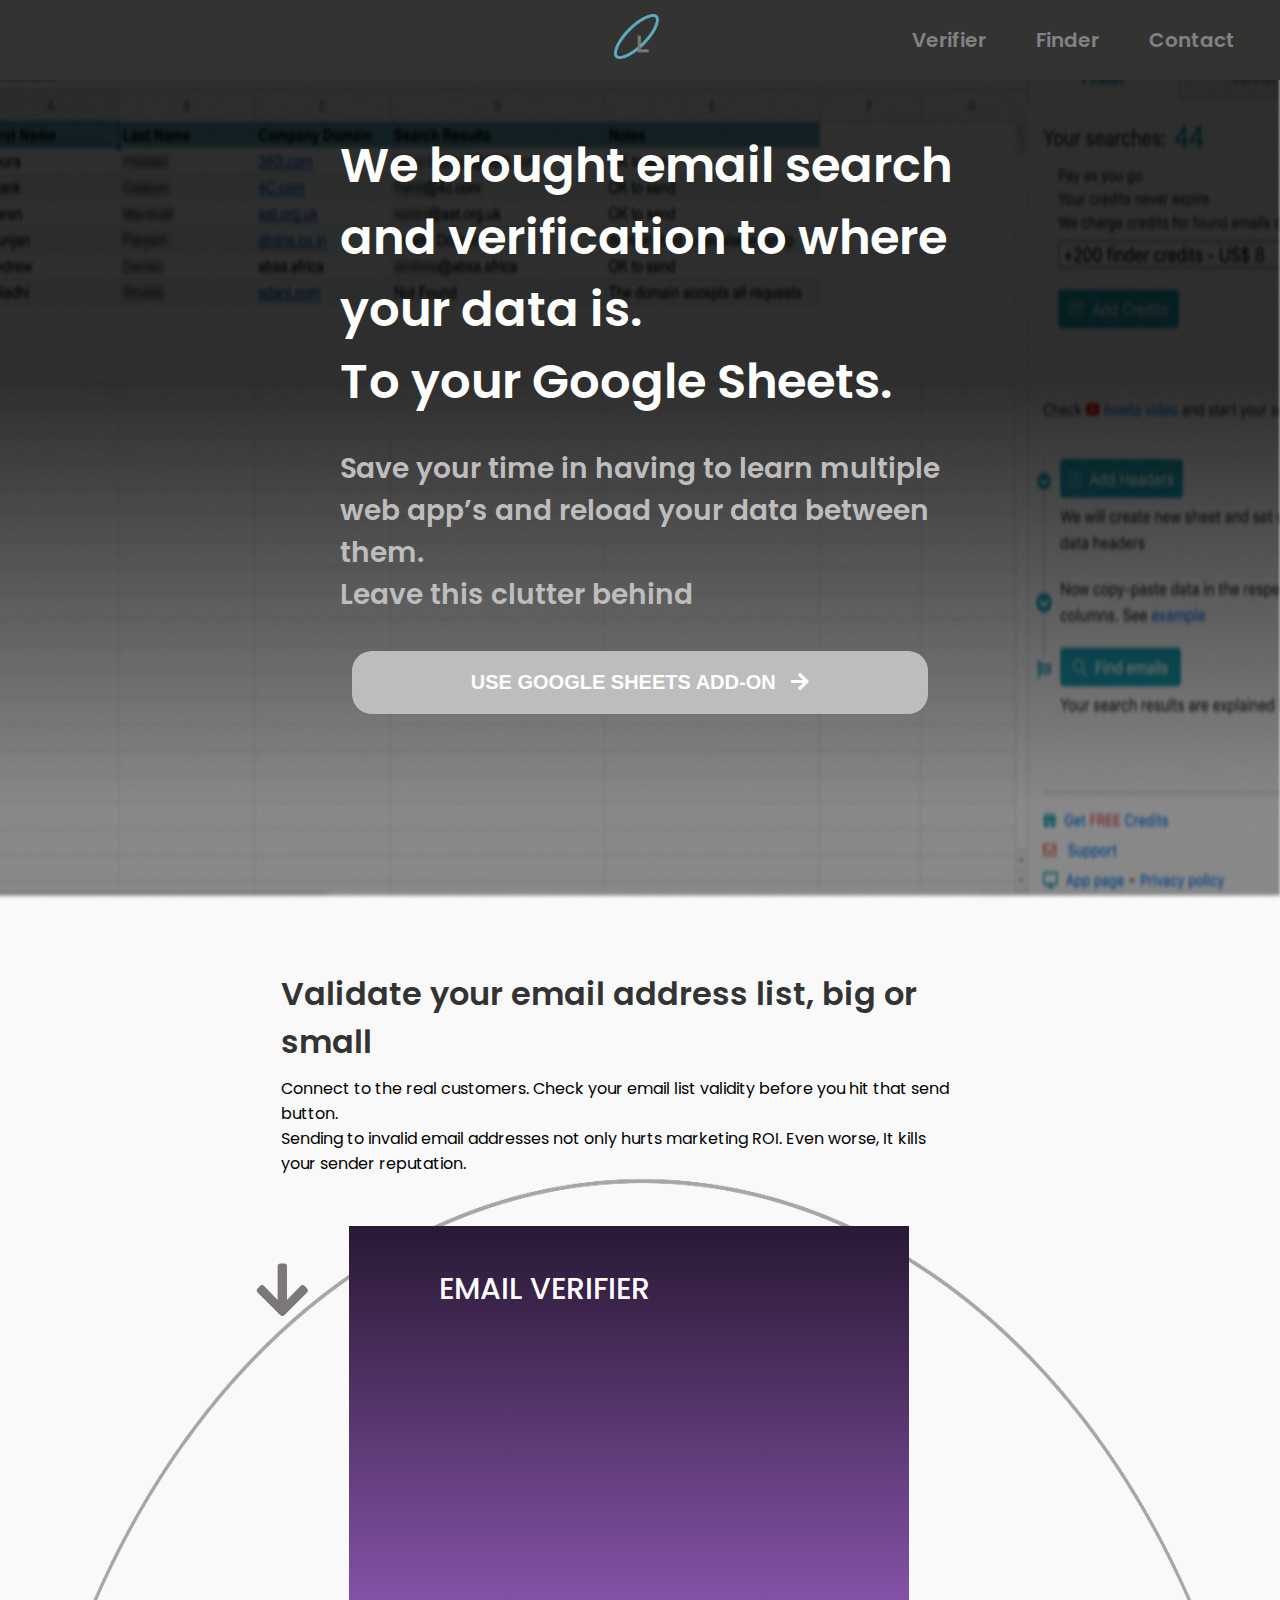
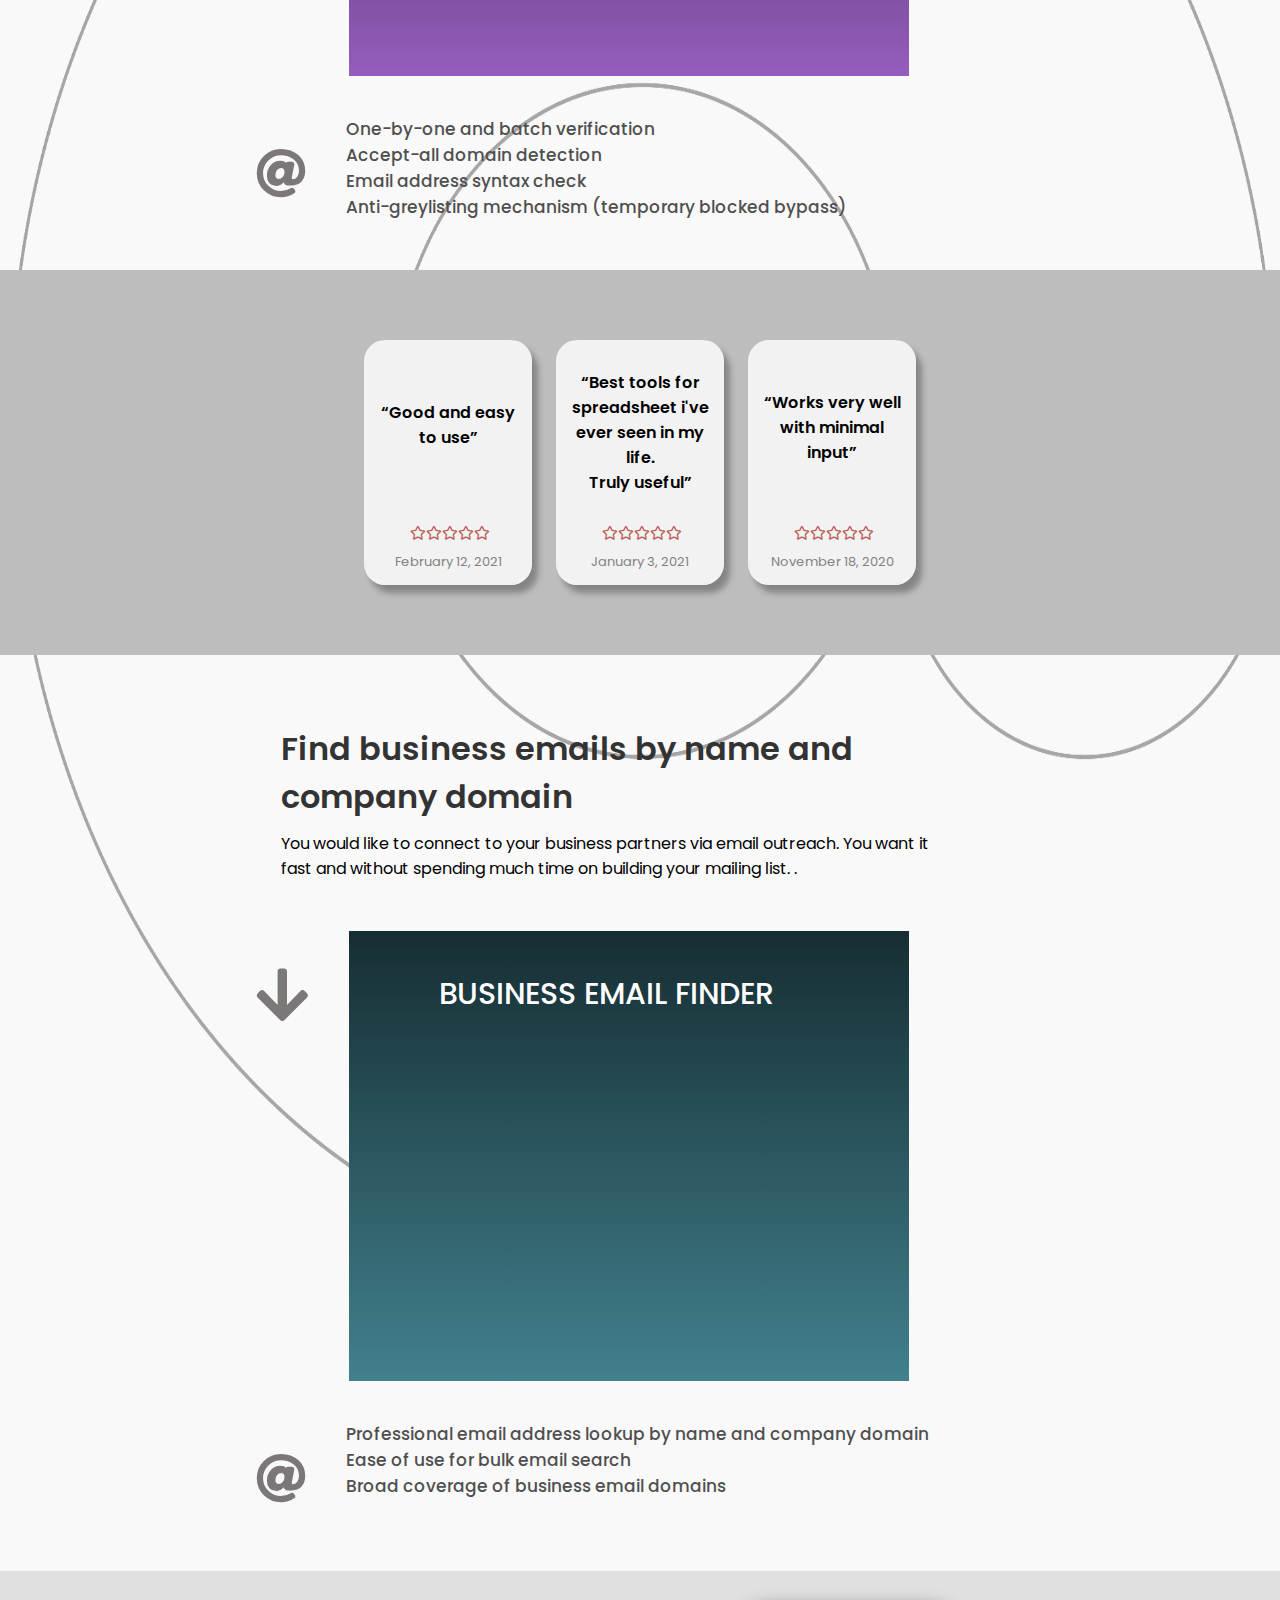
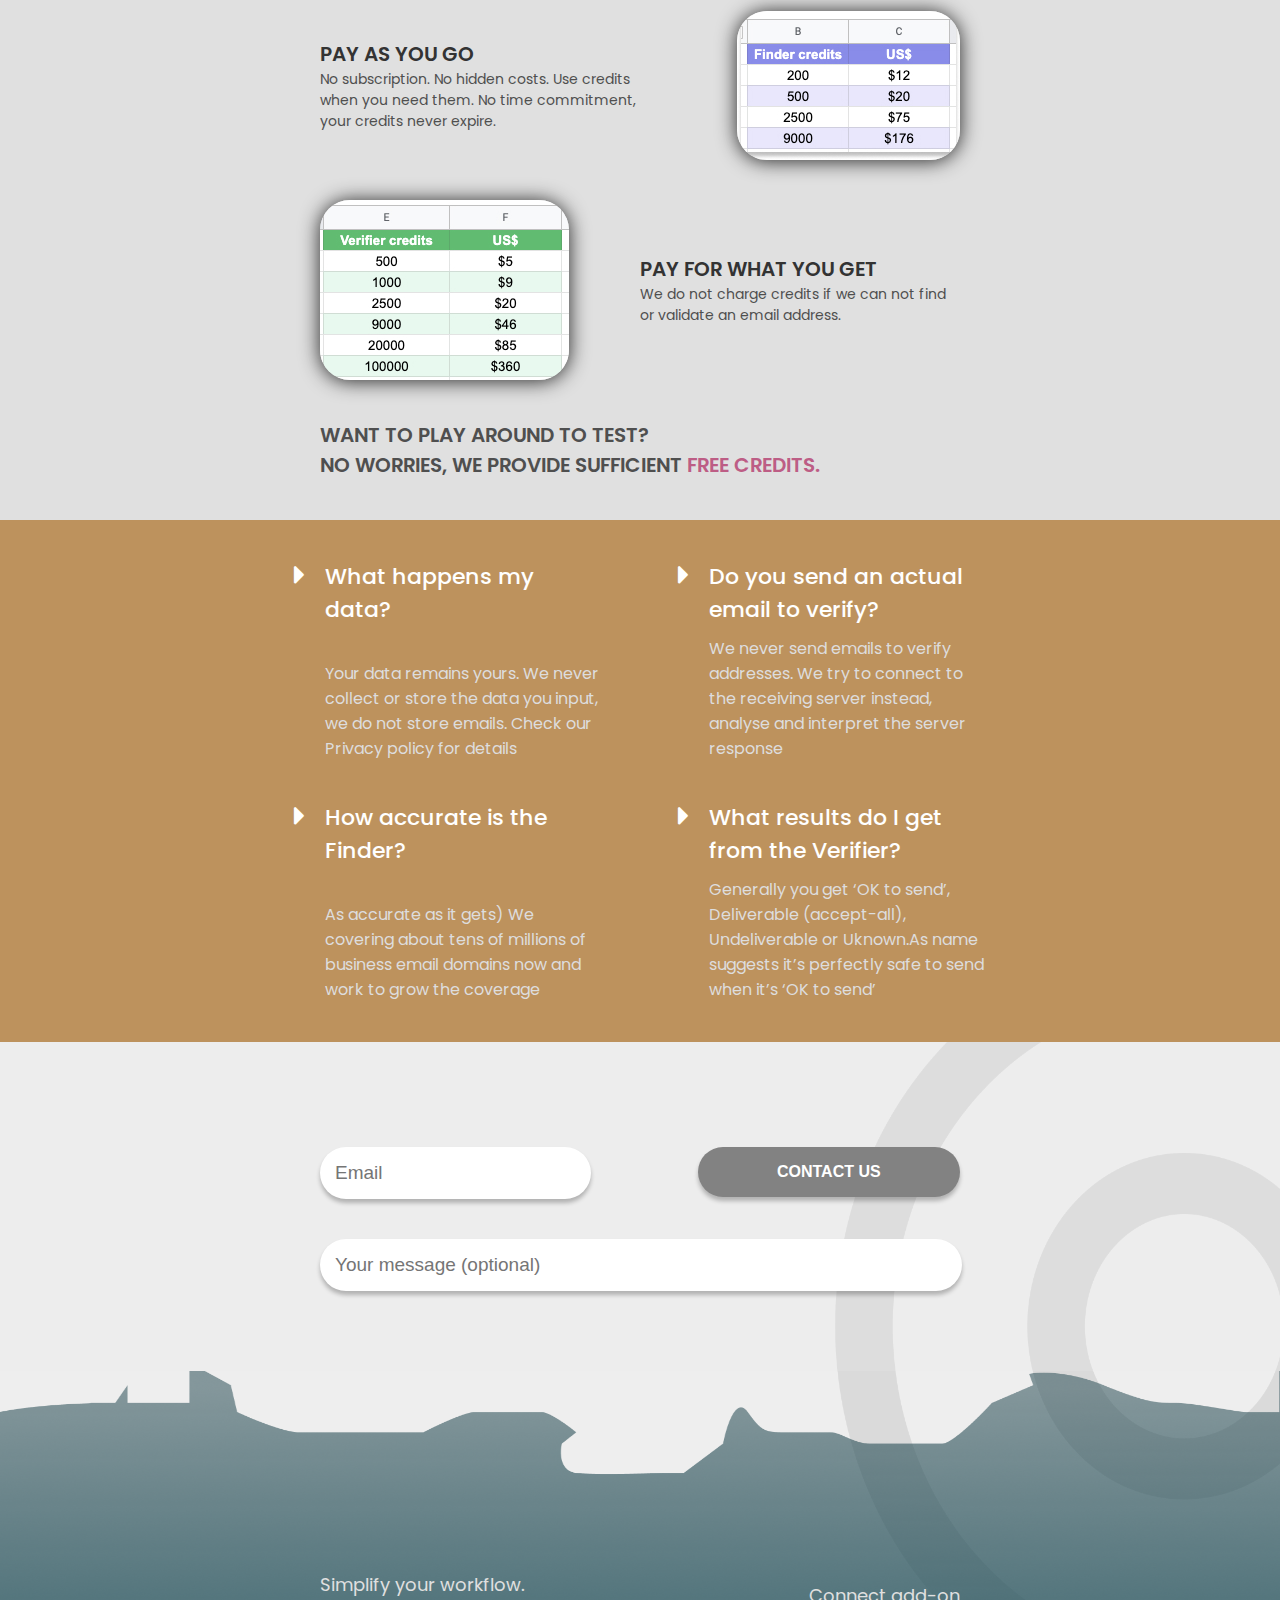
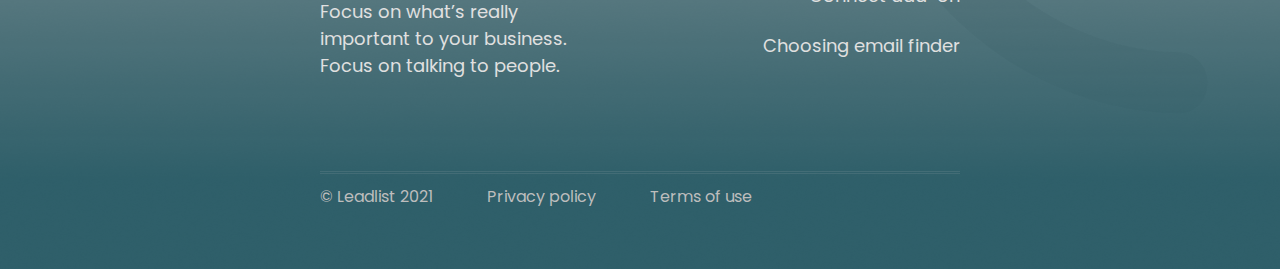
==== commit 4a975af6: "delete height for email pages" ====
--- a/index.html
+++ b/index.html
@@ -23,7 +23,7 @@
          <span></span>
          </label>
          <nav class="menubox">
-            <li><a class="menu-item" href="#verifier">Verifier</a></li>
+            <li><a onclick="toggle()" class="menu-item" href="#verifier">Verifier</a></li>
             <li><a class="menu-item" href="#finder">Finder</a></li>
             <li><a class="menu-item" href="#contact">Contact</a></li>
       </nav>
@@ -268,5 +268,10 @@
          <a href="Terms_of_use.html" class="footer-copyright_link">Terms of use</a>
       </div>
    </footer>
+   <script type="text/javascript">
+   function toggle() {
+       ("#menu-toggle").prop("checked", false);
+}
+   </script>
 </body>
 </html>
--- a/styles/style.css
+++ b/styles/style.css
@@ -108,7 +108,6 @@
    background-image:url(../img/at-sign.png);
    background-size: 100% 88%;
    background-repeat: no-repeat;
-   height: 290vh;
 }
 .email-part {
    display: flex;
@@ -199,7 +198,6 @@
    align-items: center;
    justify-content: center;
    background: #BDBDBD;
-   height:20%;
    width: 100%;
 }
 
@@ -208,8 +206,7 @@
    flex-direction: row;
    justify-content: space-around;
    width: 45%;
-   height: 65%;
-   padding: 90px 0;
+   padding: 70px 0;
 }
 
 .response {
@@ -458,16 +455,11 @@
    }
 
    .email {
-      height: 320vh;
       background-size: 100% 80%;
    }
 
    .email-part {
       width: 70%;
-   }
-
-   .email-part2 {
-      height: 20%;
    }
 
    .part2-info {
@@ -585,7 +577,6 @@
 
    .email {
       background-image: none;
-      height: 360vh;
    }
    .email-part {
       width: 90%;
@@ -634,9 +625,6 @@
       padding: 13px 20px;
    }
 
-   .email-part2 {
-      height: 19%;
-   }
    .part2-info {
       flex-direction: column;
       width: 85%;
@@ -789,8 +777,8 @@
 
    .email {
       background-image: none;
-      height: 360vh;
-   }
+   }
+
    .email-part {
       width: 90%;
    }
--- a/styles/base.css
+++ b/styles/base.css
@@ -240,7 +240,7 @@
      width: 100%;
      height: 15%;
      margin: 0;
-     padding: 40px 0;
+     padding: 50px 0;
      list-style: none;
      background-color: #333332;
      box-shadow: 1px 0px 6px rgba(0, 0, 0, .2);
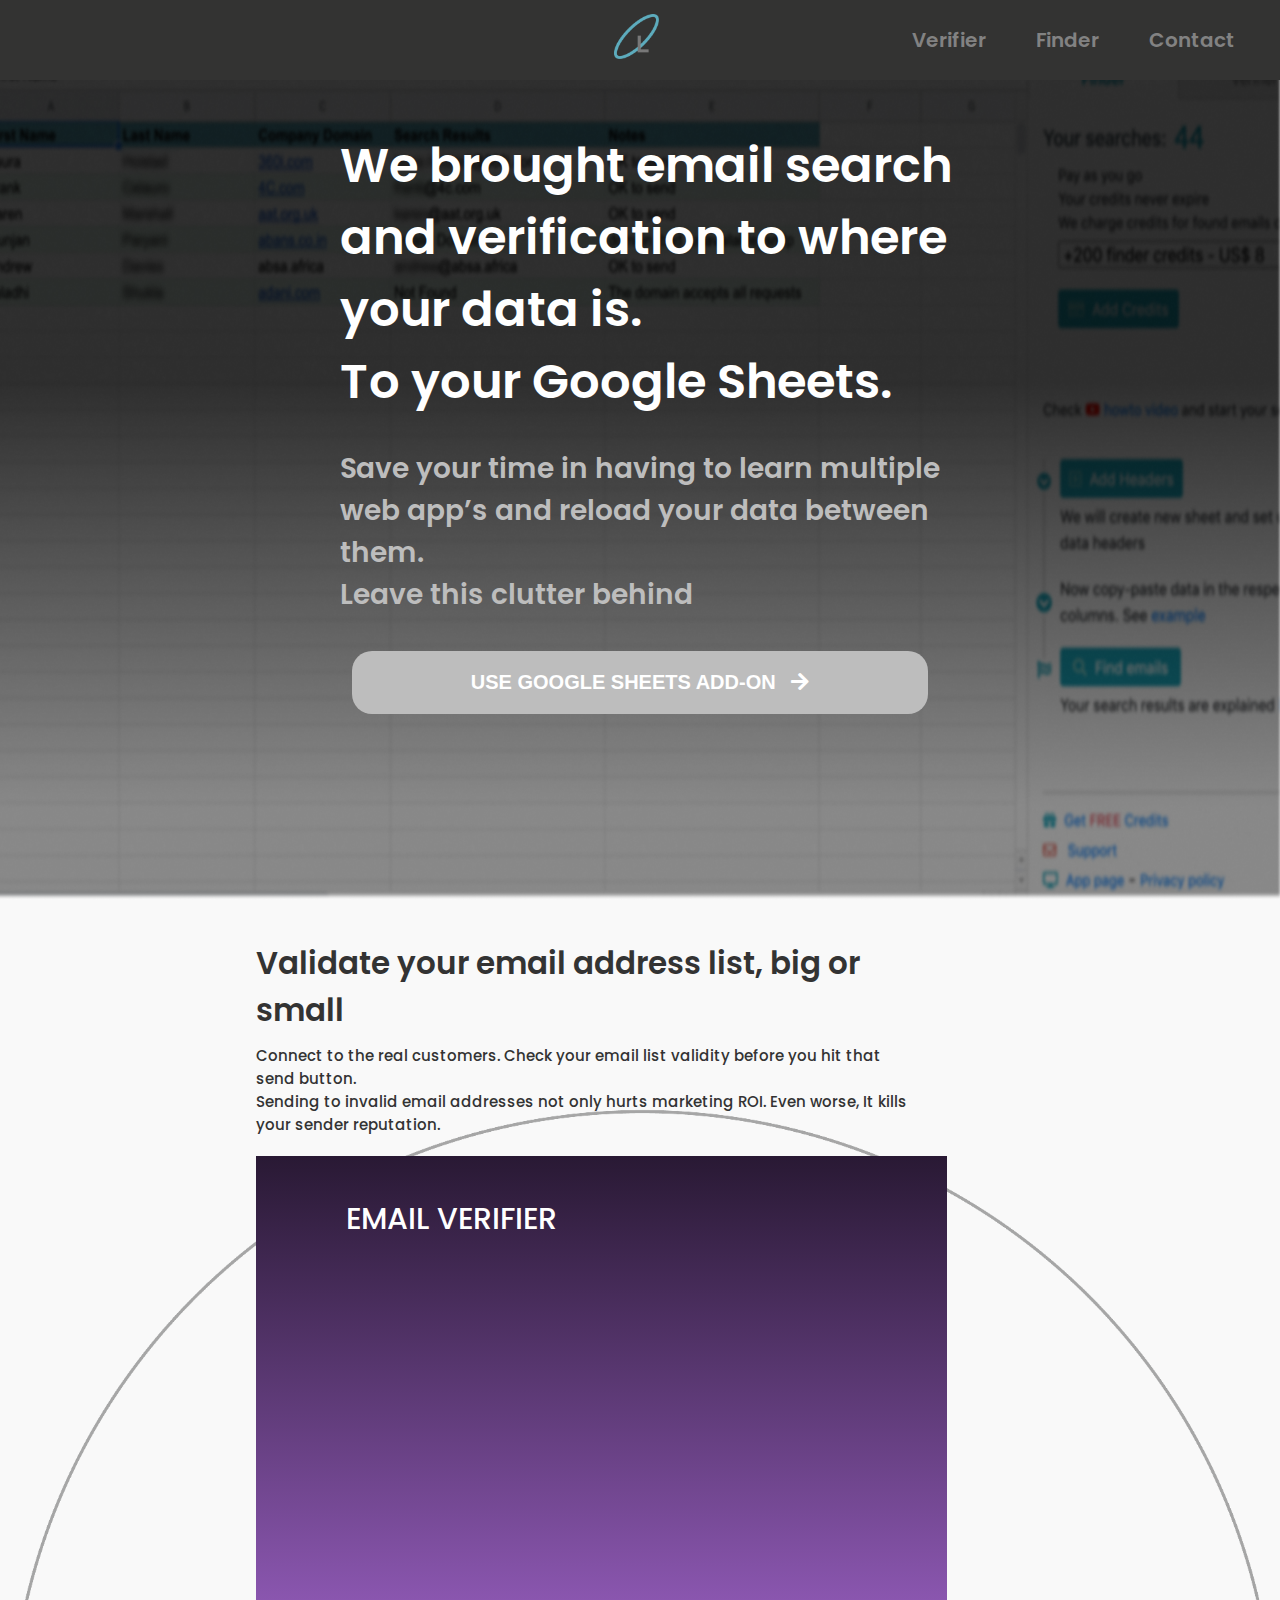
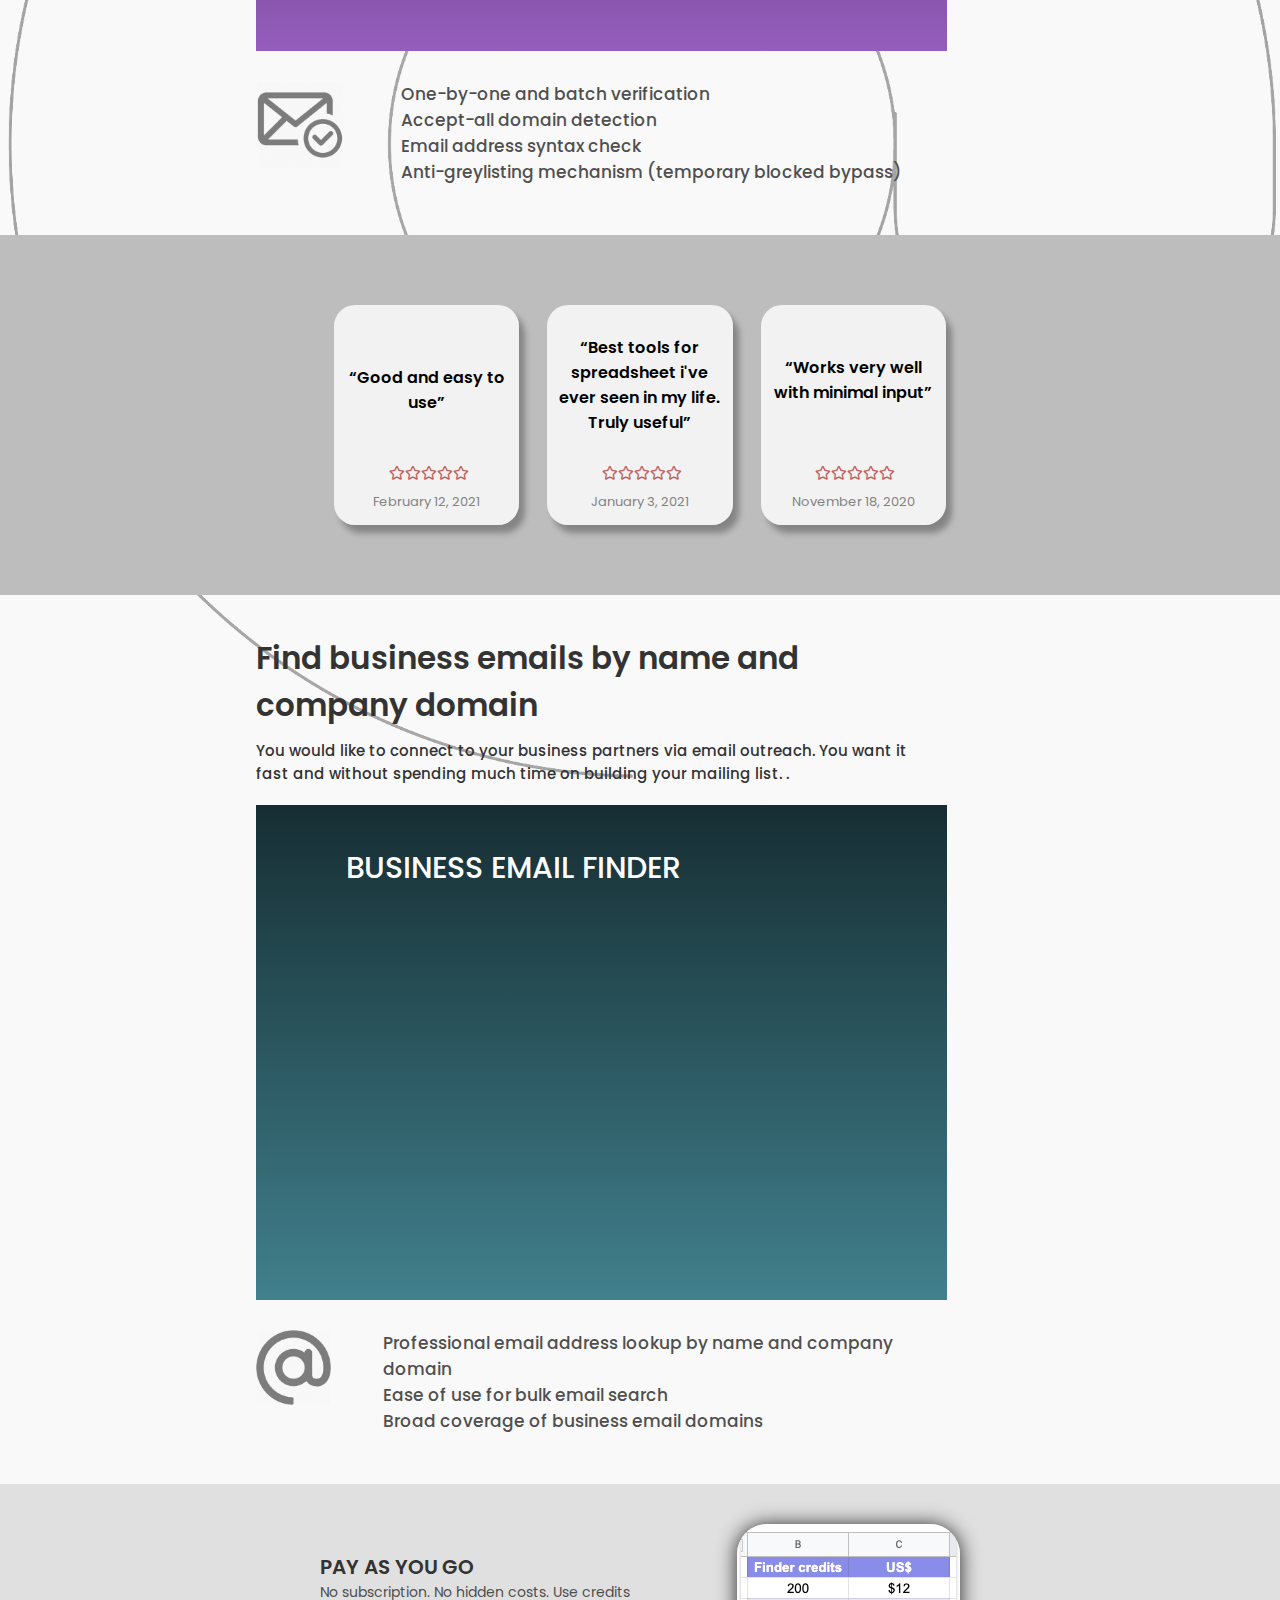
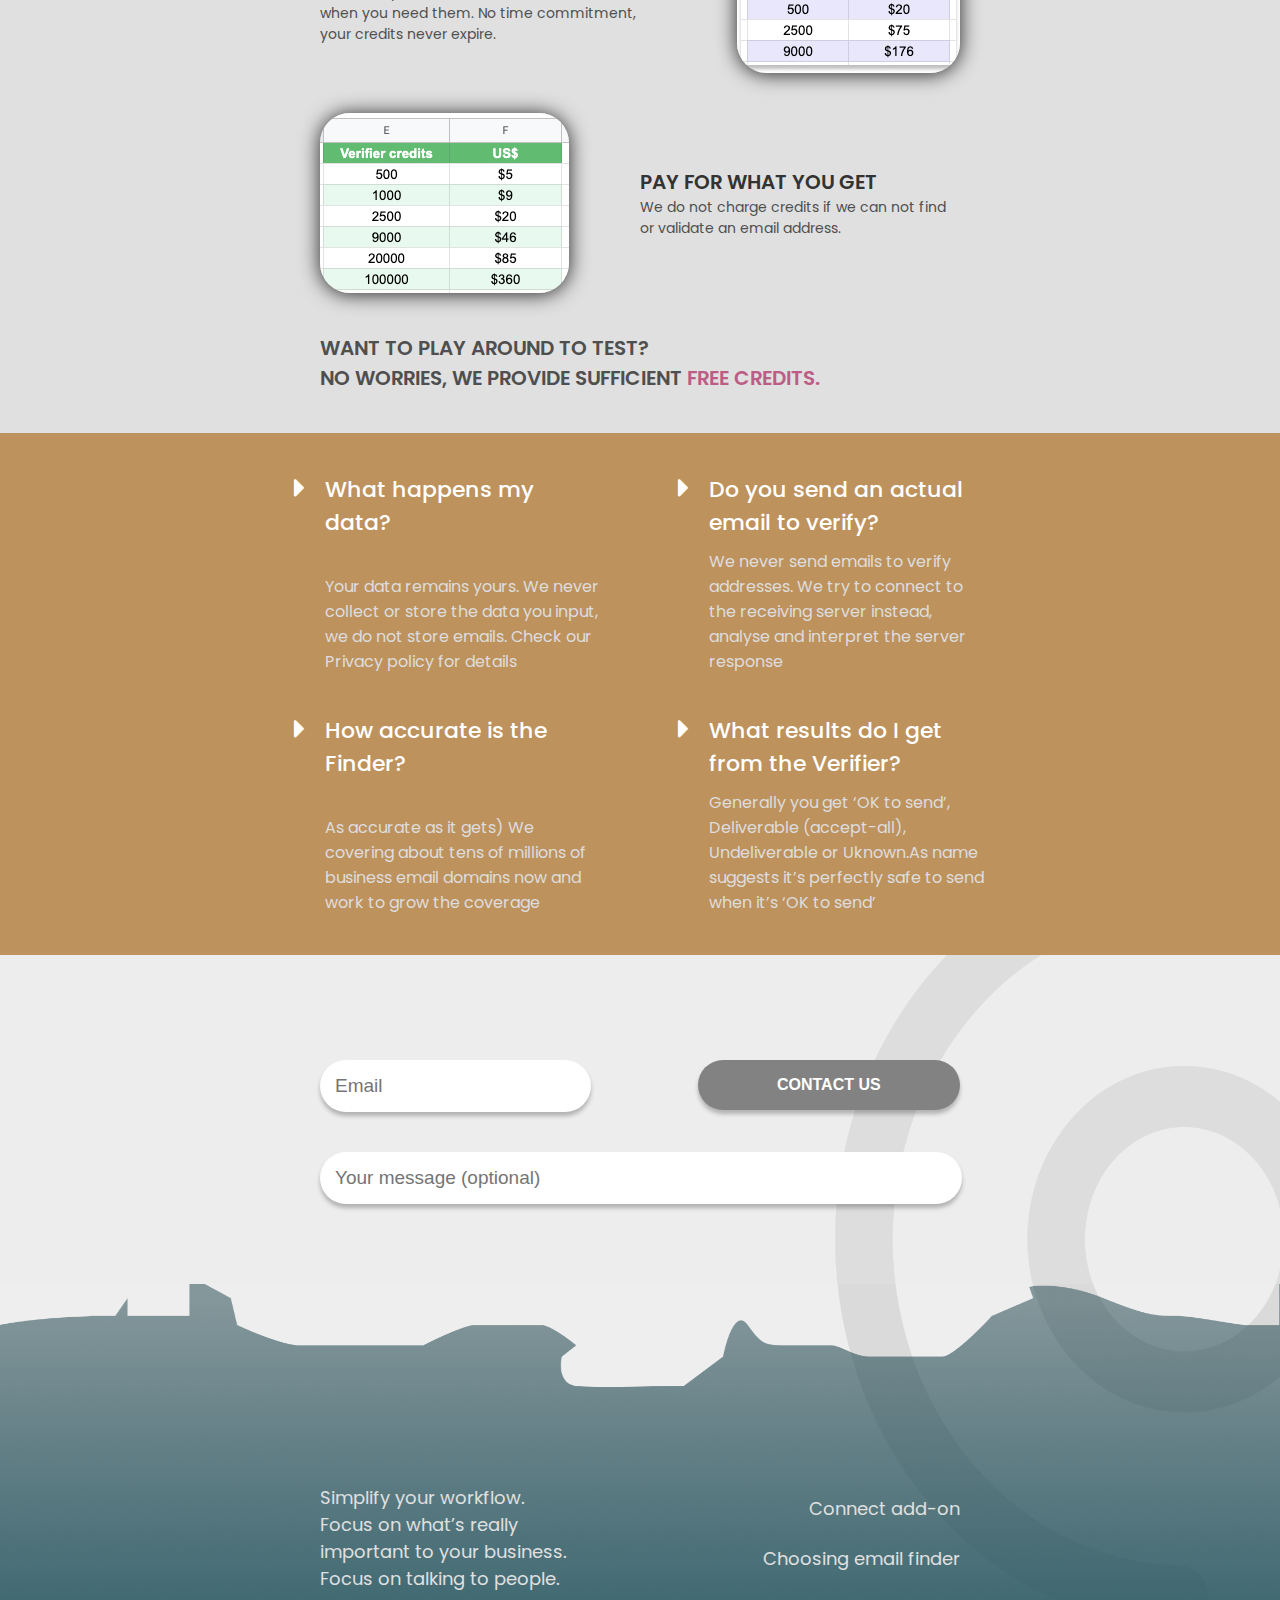
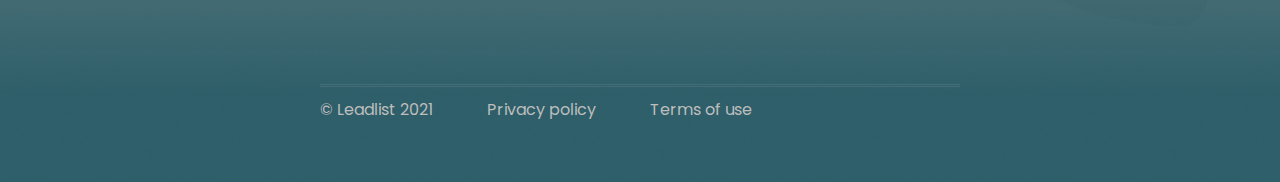
==== commit d86d36e4: "add version for iPad" ====
--- a/index.html
+++ b/index.html
@@ -46,34 +46,29 @@
          <a name ="verifier" class="ancor"></a>
          <div class="email-part">
             <div class="description">
-               <div class="description-info">
-                  <h2 class="description_title">Validate your email address list, big or small</h2>
-                  <p class="description_subtitle">Connect to the real customers. Check your email list validity before you hit that send button.</p>
-                  <p class="description_subtitle"> Sending to invalid email addresses not only hurts marketing ROI. Even worse, It kills your sender reputation.</p>
-               </div>
-            </div>
-            <div class="part-info">
-               <div class="part-screen">
-                  <div class="screen-first">
-                     <div class="screen-fa">
-                        <i class="fas fa-arrow-down screen-first_fa"></i>
-                     </div>
-                     <div class="screen-first_purple">
-                        <p class="screen-first_p">email verifier</p>
-                        <img class="screen-exclude" src="img/Exclude.png">
-                     </div>
-                  </div>
-                  <div class="screen-second">
-                     <div class="screen-fa">
-                        <i class="fas fa-at screen-second_fa"></i>
-                     </div>
-                     <div class="screen-second_div">
-                        <li class="screen-second_li">One-by-one and batch verification</li>
-                        <li class="screen-second_li">Accept-all domain detection</li>
-                        <li class="screen-second_li">Email address syntax check </li>
-                        <li class="screen-second_li">Anti-greylisting mechanism (temporary blocked bypass)</li>
-                     </div>
-                  </div>
+               <h2 class="description_title">Validate your email address list, big or small</h2>
+               <p class="description_subtitle">Connect to the real customers. Check your email list validity before you hit that send button.</p>
+               <p class="description_subtitle"> Sending to invalid email addresses not only hurts marketing ROI. Even worse, It kills your sender reputation.</p>
+            </div>
+            <div class="part-screen">
+               <div class="screen-first">
+                  <div class="screen-first_purple">
+                     <p class="screen-first_p">email verifier</p>
+                     <img class="screen-exclude" src="img/Exclude.png">
+                  </div>
+               </div>
+               <div class="screen-second">
+                  <div class="screen-img">
+                     <img src="img/envelope.png">
+                  </div>
+                  <div class="screen-second_div">
+                     <li class="screen-second_li">One-by-one and batch verification</li>
+                     <li class="screen-second_li">Accept-all domain detection</li>
+                     <li class="screen-second_li">Email address syntax check </li>
+                     <li class="screen-second_li">Anti-greylisting mechanism (temporary blocked bypass)</li>
+                  </div>
+               </div>
+               <div class="screen-hide">
                   <div class="screen-mobile">
                      <i class="fas fa-arrow-down screen-mobile_fa"></i>
                      <div class="screen-mobtext">
@@ -133,49 +128,44 @@
          <div class="email-part">
             <a  name ="finder"  class="ancor"></a>
             <div class="description">
-               <div class="description-info">
-                  <h2 class="description_title">Find business emails by name and company domain</h2>
-                  <p class="description_subtitle">You would like to connect to your business partners via email outreach. You want it fast and without spending much time on building your mailing list. .</p>
-               </div>
-            </div>
-            <div class="part-info">
-               <div class="part-screen">
-                  <div class="screen-first">
-                     <div class="screen-fa">
-                        <i class="fas fa-arrow-down screen-first_fa"></i>
-                     </div>
-                     <div class="screen-first_green">
-                        <p class="screen-first_p">business email finder</p>
-                        <img class="screen-exclude" src="img/Exclude.png">
-                     </div>
-                  </div>
-                  <div class="screen-second">
-                     <div class="screen-fa">
-                        <i class="fas fa-at screen-second_fa"></i>
-                     </div>
-                     <div class="screen-second_div">
-                        <li class="screen-second_li">Professional email address lookup by name and company domain</li>
-                        <li class="screen-second_li">Ease of use for bulk email search</li>
-                        <li class="screen-second_li">Broad coverage of business email domains</li>
-                     </div>
-                  </div>
-               </div>
-               <div class="screen-mobile">
-                  <i class="fas fa-arrow-down screen-mobile_fa"></i>
-                  <div class="screen-mobtext">
-                     <p class="screen-mobtext_title">Do you send actual email to verify? </p>
-                     <p class="screen-mobtext_subtitle">We never send emails to verify addresses. We try to connect to the receiving server instead, analyse and  interpret the server response</p>
-                  </div>
-               </div>
-               <div class="screen-mobile">
-                  <i class="fas fa-arrow-down screen-mobile_fa"></i>
-                  <div class="screen-mobtext">
-                     <p class="screen-mobtext_title">What results can I get?</p>
-                     <p class="screen-mobtext_subtitle">Generally you get ‘OK to send’, Deliverable (accept-all), Undeliverable or Uknown. +               <h2 class="description_title">Find business emails by name and company domain</h2>
+               <p class="description_subtitle">You would like to connect to your business partners via email outreach. You want it fast and without spending much time on building your mailing list. .</p>
+            </div>
+            <div class="part-screen">
+               <div class="screen-first">
+                  <div class="screen-first_green">
+                     <p class="screen-first_p">business email finder</p>
+                     <img class="screen-exclude" src="img/Exclude.png">
+                  </div>
+               </div>
+               <div class="screen-second">
+                  <div class="screen-img">
+                     <img src="img/at_symbol_scrreen .png">
+                  </div>
+                  <div class="screen-second_div">
+                     <li class="screen-second_li">Professional email address lookup by name and company domain</li>
+                     <li class="screen-second_li">Ease of use for bulk email search</li>
+                     <li class="screen-second_li">Broad coverage of business email domains</li>
+                  </div>
+               </div>
+               </div>
+               <div class="screen-hide">
+                  <div class="screen-mobile">
+                     <i class="fas fa-arrow-down screen-mobile_fa"></i>
+                     <div class="screen-mobtext">
+                        <p class="screen-mobtext_title">Do you send actual email to verify? </p>
+                        <p class="screen-mobtext_subtitle">We never send emails to verify addresses. We try to connect to the receiving server instead, analyse and  interpret the server response</p>
+                     </div>
+                  </div>
+                  <div class="screen-mobile">
+                     <i class="fas fa-arrow-down screen-mobile_fa"></i>
+                     <div class="screen-mobtext">
+                        <p class="screen-mobtext_title">What results can I get?</p>
+                        <p class="screen-mobtext_subtitle">Generally you get ‘OK to send’, Deliverable (accept-all), Undeliverable or Uknown.  As name suggests it’s perfectly safe to send if it’s ‘OK to send</p>
-                  </div>
-               </div>
-            </div>
+                     </div>
+                  </div>
+               </div>
          </div>
       </div>
       <div class="credits">
--- a/styles/style.css
+++ b/styles/style.css
@@ -80,24 +80,20 @@
 .description {
    display: flex;
    flex-direction: column;
-   align-items: center;
-}
-
-.description-info {
-   width: 87%;
-    margin: 30px 50px 30px 0px;
+   align-items: flex-start;
+   width: 86%;
 }
 
 .description_title {
    font-weight: 600;
-   font-size: 32px;
+   font-size: 31px;
    margin: 10px 0;
    color: #333333;
 }
 
-.description_description {
+.description_subtitle {
    font-weight: 500;
-   font-size: 20px;
+   font-size: 15px;
    color: #333333;
 }
 
@@ -106,45 +102,30 @@
    flex-direction: column;
    align-items: center;
    background-image:url(../img/at-sign.png);
-   background-size: 100% 88%;
+   background-size: 100% auto;
    background-repeat: no-repeat;
 }
 .email-part {
    display: flex;
    flex-direction: column;
    width: 60%;
-   align-items: center;
-}
-
-.part-info {
-   display: flex;
-   width: 100%;
-   flex-direction: column;
 }
 
 .part-screen {
    display: flex;
    flex-direction: column;
    margin: 20px 0;
+   width: 90%;
 }
 
 .screen-first {
    display: flex;
-   flex-direction: row;
-   height: 50vh;
-   width: 85%;
-}
-
-.screen-fa {
-   color: #7d7878;
-   font-size: 60px;
-   margin-right: 40px;
-   margin-top: 20px;
+   height: 55vh;
 }
 
 .screen-first_purple {
    display: block;
-   width: 90%;
+   width: 100%;
    background: linear-gradient(180deg,  #291934,
  #955DBD);
 }
@@ -152,7 +133,6 @@
 .screen-exclude {
    display: none;
 }
-
 
 .screen-first_p {
    font-weight: 500;
@@ -167,22 +147,16 @@
    flex-direction: row;
    margin: 30px 0;
 }
+
+.screen-img img {
+   width: 70%;
+}
 .screen-mobile {
    display: none;
 }
 
-.fa-at {
-   margin-right: 40px;
-}
-
-.screen-second_fa {
-   color: #7d7878;
-   font-size: 50px;
-   font-weight: 300;
-}
-
 .screen-second_div {
-   margin-top: 10px;
+   margin-left: 20px;
 }
 
 .screen-second_li {
@@ -190,7 +164,6 @@
    color: #4F4F4F;
    font-weight: 500;
    font-size: 17px;
-   margin-left: -40px;
 }
 
 .email-part2 {
@@ -205,7 +178,7 @@
    display: flex;
    flex-direction: row;
    justify-content: space-around;
-   width: 45%;
+   width: 50%;
    padding: 70px 0;
 }
 
@@ -262,7 +235,7 @@
 
 .screen-first_green {
    display: block;
-   width: 90%;
+   width: 100%;
    background: linear-gradient(180deg,  #162E33,
 #41808D );
 }
@@ -421,7 +394,7 @@
     color: rgba(130,130,130,1);
     background-color: #ffffff;
     cursor: pointer;
-   }
+}
 
 #forms_comment {
    width: 98%;
@@ -533,37 +506,26 @@
 
 }
 
-@media (max-width: 416px) {
-   .ancor {
-      border-top: 55px solid transparent;
-      margin-top: -55px;
-      padding: 15px;
-   }
-
-   .home-img {
-      display: none;
-   }
+@media (max-width: 780px) {
 
    .home {
       background: url(../img/bgn-home_mob.png);
       background-size: 100% 100%;
       background-repeat: no-repeat;
-      height: 750px;
+      height: 500px;
    }
 
    .info-text {
-      width: 90%;
-      margin-top: 0;
+      width: 95%;
+      margin-top: 30px;
    }
 
    .home-title {
       font-size: 32px;
-      margin-top: -10px;
    }
 
    .home-subtitle {
-      font-size: 20px;
-      margin-top: 30px;
+      font-size: 19px;
    }
 
    .home-btn {
@@ -572,17 +534,237 @@
       font-size: 14px;
       border-radius: 10px;
       background: #828282;
-
    }
 
    .email {
       background-image: none;
    }
+
+   .email-part {
+      width: 95%;
+      align-items: center;
+   }
+
+   .description-info {
+      width: 100%;
+      margin: 20px 0;
+   }
+
+   .description_title {
+      font-size: 20px;
+   }
+
+   .part-screen, .description {
+      width: 100%;
+   }
+
+   .screen-img {
+      display: none;
+   }
+
+   .screen-hide {
+      display: flex;
+      flex-direction: row;
+   }
+
+   .screen-first {
+      width: 100%;
+      height: 40vh;
+   }
+
+   .screen-second_li {
+      margin: 0;
+      list-style: disc;
+   }
+
+   .screen-first_purple, .screen-first_green {
+      width: 100%;
+      position: relative;
+   }
+
+   .screen-exclude {
+      display: none;
+   }
+
+   .screen-first_p {
+      font-size: 30px;
+      padding: 13px 20px;
+   }
+
+   .email-part2 {
+      height: 19%;
+   }
+   .part2-info {
+      flex-direction: column;
+      width: 95%;
+      padding: 25px 0;
+   }
+
+   .response {
+      width: 100%;
+      margin: 10px 0;
+   }
+   .response_text_first, .response_text_third {
+      margin-top: 20px;
+   }
+   .response_text {
+      margin-bottom: 65px;
+   }
+
+   .credits {
+      position: relative;
+      background-repeat: no-repeat;
+      background-color: #955DBD;
+   }
+
+   .credits_bgn {
+      display: block;
+      position: absolute;
+      bottom: 0;
+      right: 0;
+   }
+
+   .credits-info {
+      width: 90%;
+      padding: 40px 0 40px 50px ;
+   }
+
+   .credits-img, .credits-bottom {
+      display: none;
+   }
+
+   .credits-mobile {
+      display: block;
+      width: 70%;
+   }
+
+   .credits-text {
+      width: 70%;
+   }
+
+   .credits-text_title {
+      color: #ffffff;
+      font-weight: 500;
+      font-size: 23px;
+   }
+
+   .credits-text_description {
+      color: #ffffff;
+      font-size: 13px;
+   }
+
+   .faq {
+      display: none;
+   }
+
+   .contact-forms {
+      display: flex;
+      flex-direction: column;
+      width: 85%;
+      padding: 30px 0;
+   }
+
+   #forms_email {
+      order: 1;
+      width: 100%;
+      border-radius: 30px;
+      font-size: 16px;
+      padding: 18px 0 18px 15px;
+   }
+
+   #forms_comment {
+      order: 2;
+      margin-bottom: 40px;
+      border-radius: 30px;
+      font-size: 16px;
+      width: 100%;
+      padding: 18px 0 18px 15px;
+   }
+
+   #forms_btn {
+      margin-top: 40px;
+      order: 3;
+      width: 103%;
+      margin: auto;
+      border-radius: 30px;
+      font-size: 20px;
+   }
+
+   .screen-mobile {
+      display: flex;
+      flex-direction:row;
+      padding-left:20px;
+      color: #333333;
+      font-weight: 500;
+      margin-bottom: 25px;
+   }
+
+   .screen-mobile_fa {
+      margin-right: 20px;
+      color: #000000;
+   }
+
+   .screen-mobtext_title {
+      margin-bottom: 10px;
+      font-weight: 600;
+      text-transform: uppercase;
+   }
+
+   .screen-mobtext_subtitle {
+      font-size: 15px;
+   }
+
+}
+
+@media (max-width: 416px) {
+   .ancor {
+      border-top: 55px solid transparent;
+      margin-top: -55px;
+      padding: 15px;
+   }
+
+   .home-img {
+      display: none;
+   }
+
+   .home {
+      background: url(../img/bgn-home_mob.png);
+      background-size: 100% 100%;
+      background-repeat: no-repeat;
+      height: 750px;
+   }
+
+   .info-text {
+      width: 90%;
+      margin-top: 0;
+   }
+
+   .home-title {
+      font-size: 32px;
+      margin-top: -10px;
+   }
+
+   .home-subtitle {
+      font-size: 20px;
+      margin-top: 30px;
+   }
+
+   .home-btn {
+      width: 90%;
+      padding: 15px;
+      font-size: 14px;
+      border-radius: 10px;
+      background: #828282;
+   }
+
+   .email {
+      background-image: none;
+   }
    .email-part {
       width: 90%;
    }
 
-   .description-info {
+   .description {
       width: 100%;
       margin: 20px 0;
    }
@@ -591,8 +773,13 @@
       font-size: 20px;
    }
 
-   .screen-fa {
+   .screen-img {
       display: none;
+   }
+
+   .screen-hide {
+      display: flex;
+      flex-direction: column;
    }
 
    .screen-first {
@@ -742,204 +929,3 @@
    }
 }
 
-@media (max-width: 768px) {
-   .home-img {
-      display: none;
-   }
-
-   .home {
-      background: url(../img/bgn-home_mob.png);
-      background-size: 100% 100%;
-      background-repeat: no-repeat;
-      height: 700px;
-   }
-
-   .info-text {
-      width: 90%;
-   }
-
-   .home-title {
-      font-size: 32px;
-   }
-
-   .home-subtitle {
-      font-size: 20px;
-   }
-
-   .home-btn {
-      width: 90%;
-      padding: 15px;
-      font-size: 14px;
-      border-radius: 10px;
-      background: #828282;
-
-   }
-
-   .email {
-      background-image: none;
-   }
-
-   .email-part {
-      width: 90%;
-   }
-
-   .description-info {
-      width: 100%;
-      margin: 20px 0;
-   }
-
-   .description_title {
-      font-size: 20px;
-   }
-
-   .screen-fa {
-      display: none;
-   }
-
-   .screen-first {
-      width: 100%;
-      height: 40vh;
-   }
-
-   .screen-second_li {
-      margin: 0;
-      list-style: disc;
-   }
-
-   .screen-first_purple, .screen-first_green {
-      width: 100%;
-      position: relative;
-   }
-
-   .screen-exclude {
-      display: block;
-      margin: 0;
-      position: absolute;
-      top: 50%;
-      right: 50%;
-      left: 44%;
-      transform: translate(0, -50%)
-   }
-
-   .screen-first_p {
-      font-size: 30px;
-      padding: 13px 20px;
-   }
-
-   .email-part2 {
-      height: 19%;
-   }
-   .part2-info {
-      flex-direction: column;
-      width: 85%;
-   }
-
-   .response {
-      width: 100%;
-      margin: 10px 0;
-   }
-   .response_text_first, .response_text_third {
-      margin-top: 20px;
-   }
-   .response_text {
-      margin-bottom: 65px;
-   }
-
-   .credits {
-      position: relative;
-      background-repeat: no-repeat;
-      background-color: #955DBD;
-   }
-
-   .credits_bgn {
-      display: block;
-      position: absolute;
-      bottom: 0;
-      right: 0;
-   }
-
-   .credits-info {
-      width: 90%;
-      padding: 40px 0 40px 50px ;
-   }
-
-   .credits-img, .credits-bottom {
-      display: none;
-   }
-
-   .credits-mobile {
-      display: block;
-      width: 70%;
-   }
-
-   .credits-text {
-      width: 70%;
-   }
-
-   .credits-text_title {
-      color: #ffffff;
-      font-weight: 500;
-      font-size: 25px;
-   }
-
-   .credits-text_description {
-      color: #ffffff;
-   }
-
-   .faq {
-      display: none;
-   }
-
-   .contact-forms {
-      display: flex;
-      flex-direction: column;
-      width: 85%;
-      padding: 30px 0;
-   }
-
-   #forms_email {
-      order: 1;
-      width: 100%;
-      border-radius: 30px;
-      font-size: 16px;
-   }
-
-   #forms_comment {
-      order: 2;
-      margin-bottom: 40px;
-      border-radius: 30px;
-      font-size: 16px;
-   }
-
-   #forms_btn {
-      margin-top: 40px;
-      order: 3;
-      width: 104%;
-      margin: auto;
-      border-radius: 30px;
-      font-size: 20px;
-   }
-
-   .screen-mobile {
-      display: flex;
-      flex-direction:row;
-      padding-left:20px;
-      color: #333333;
-      font-weight: 500;
-      margin-bottom: 25px;
-   }
-
-   .screen-mobile_fa {
-      margin-right: 20px;
-      color: #000000;
-   }
-
-   .screen-mobtext_title {
-      margin-bottom: 10px;
-      font-weight: 600;
-      text-transform: uppercase;
-   }
-
-   .screen-mobtext_subtitle {
-      font-size: 15px;
-   }}
--- a/styles/base.css
+++ b/styles/base.css
@@ -186,7 +186,7 @@
 
 }
 
-@media (max-width:769px) {
+@media (max-width:780px) {
    header{
       padding: 8px 0;
    }
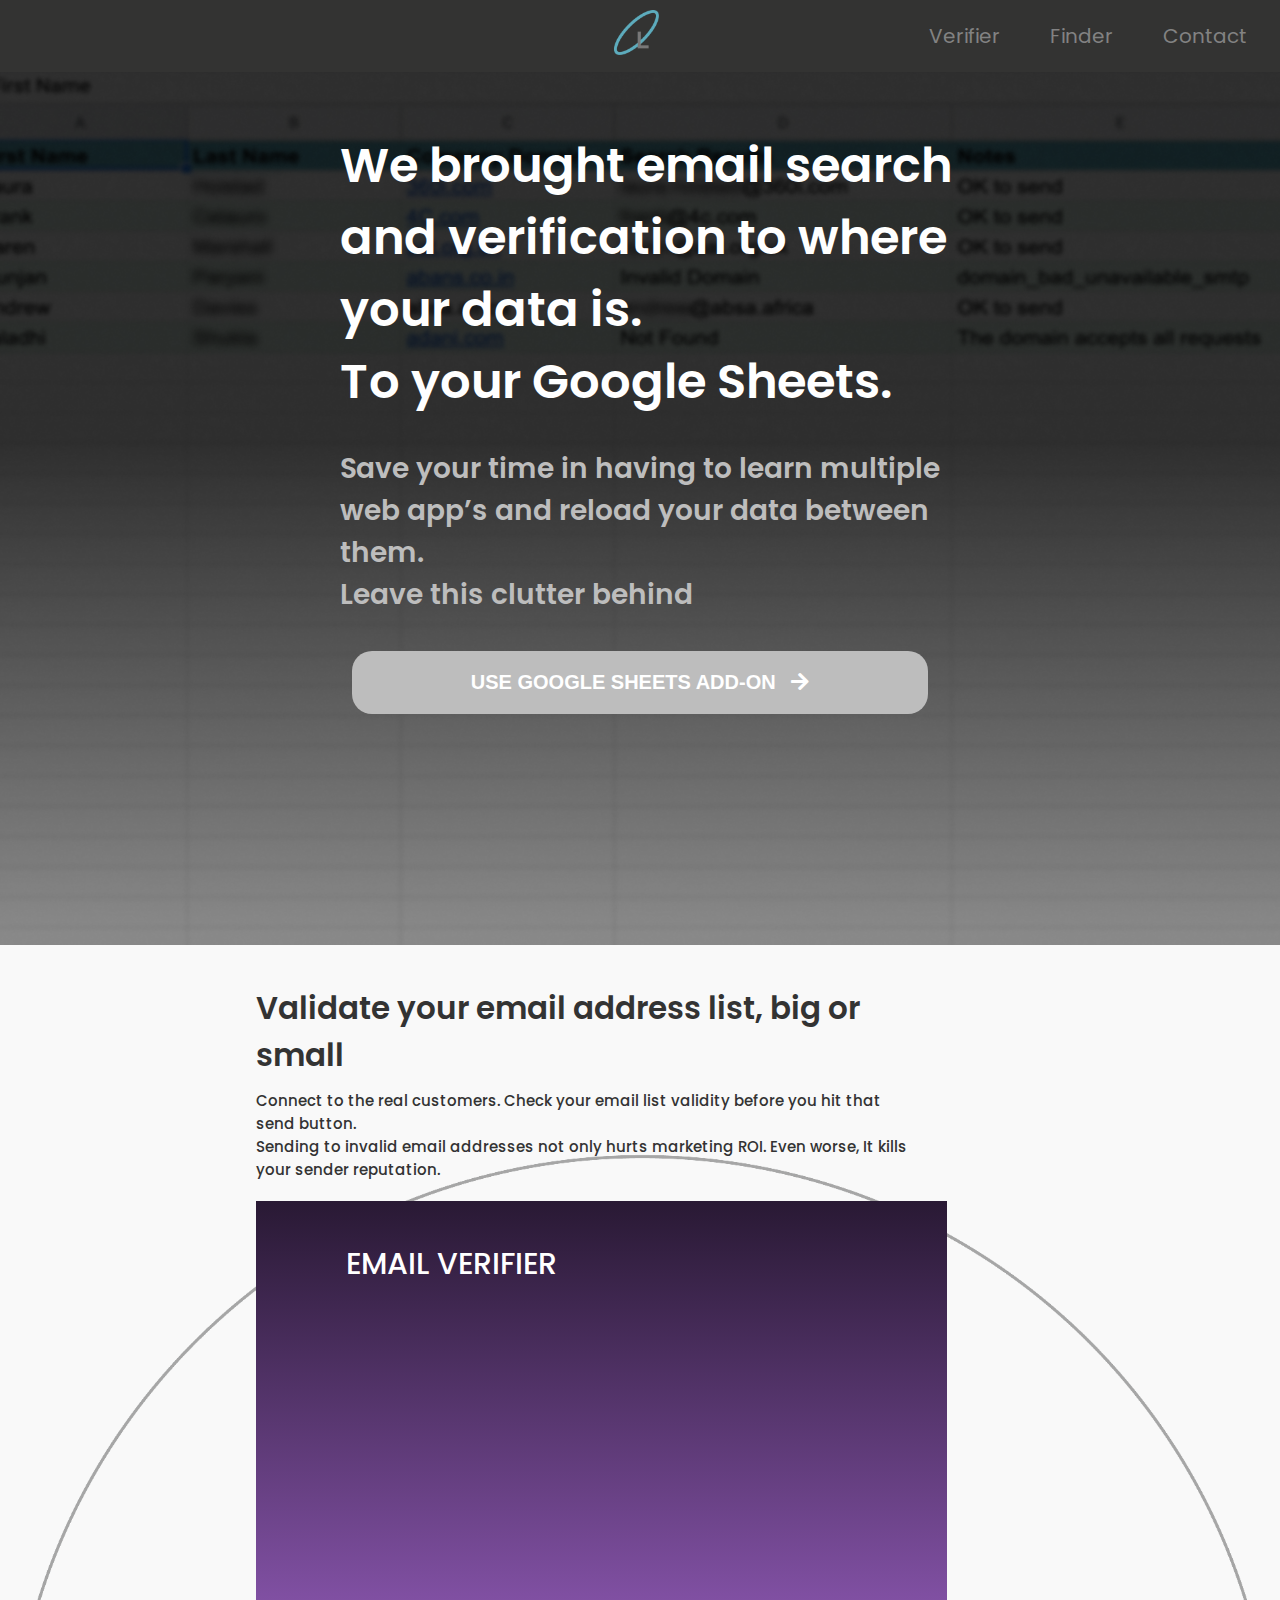
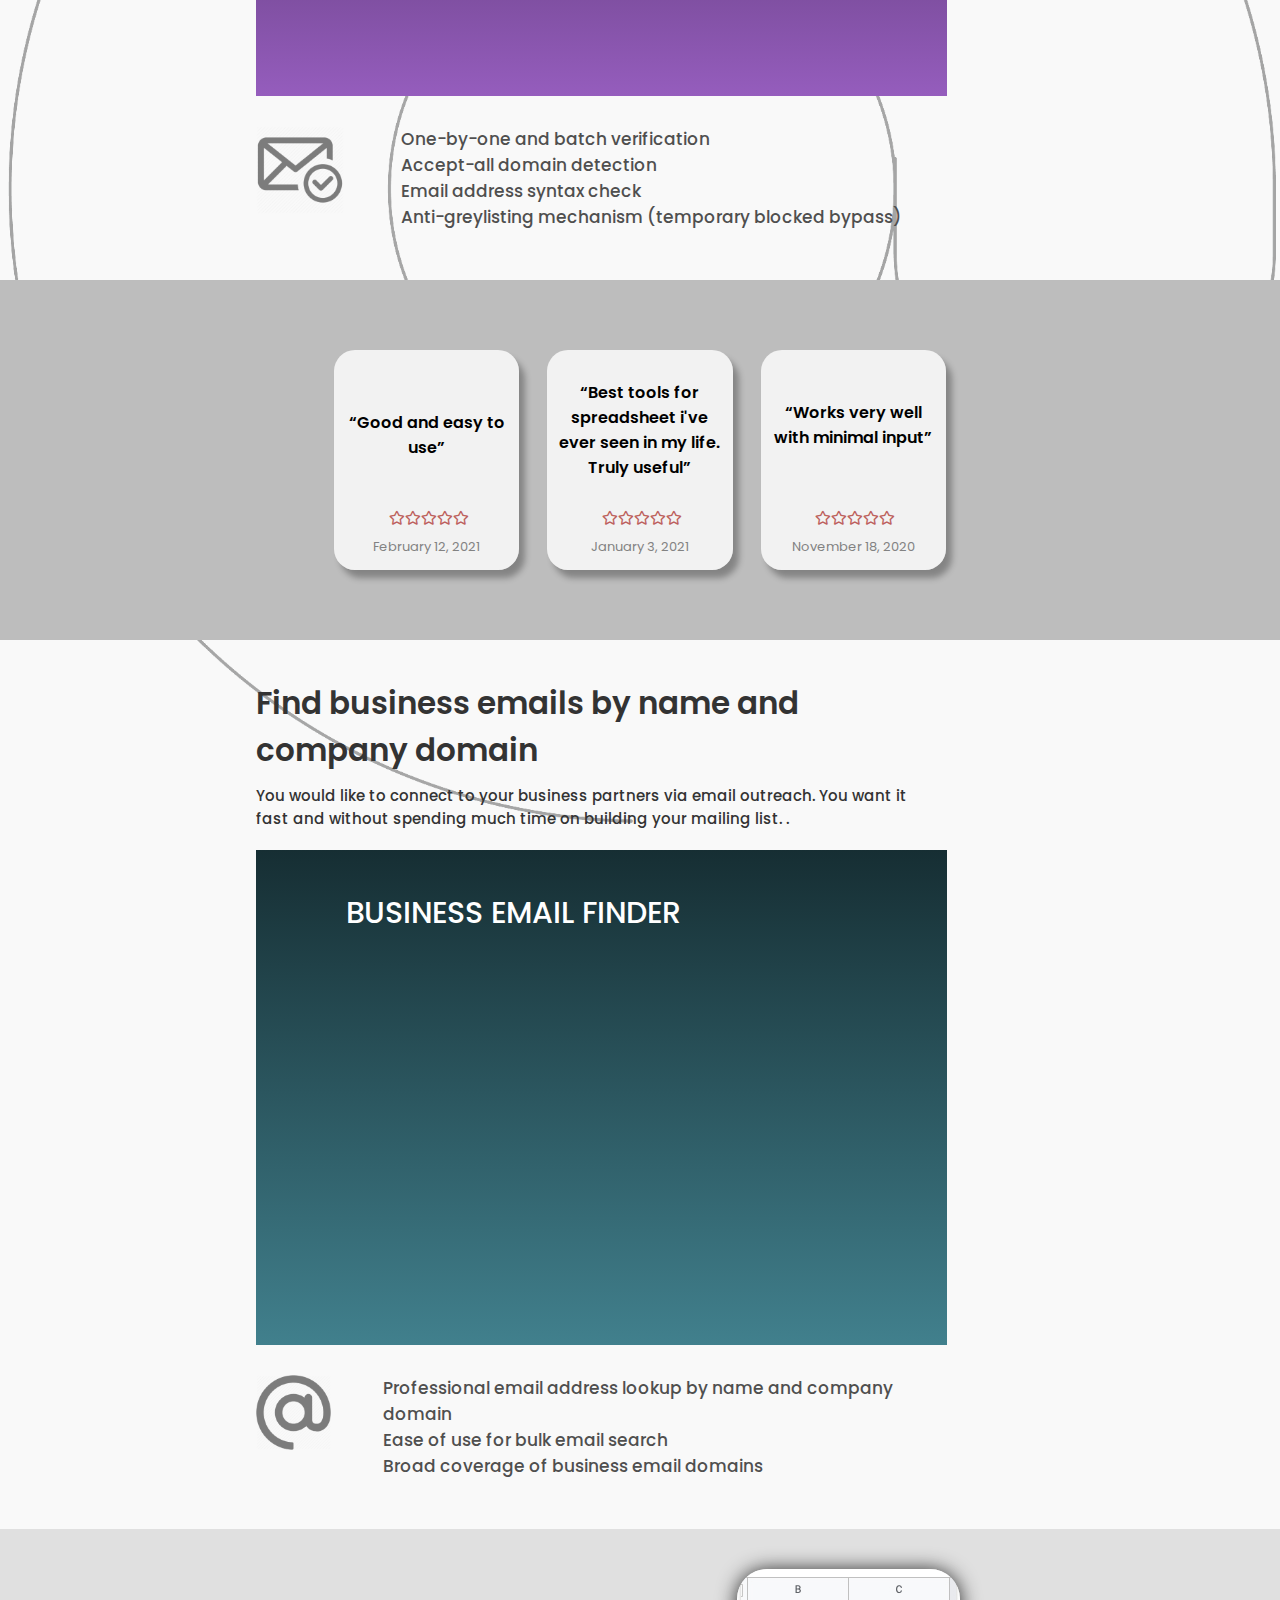
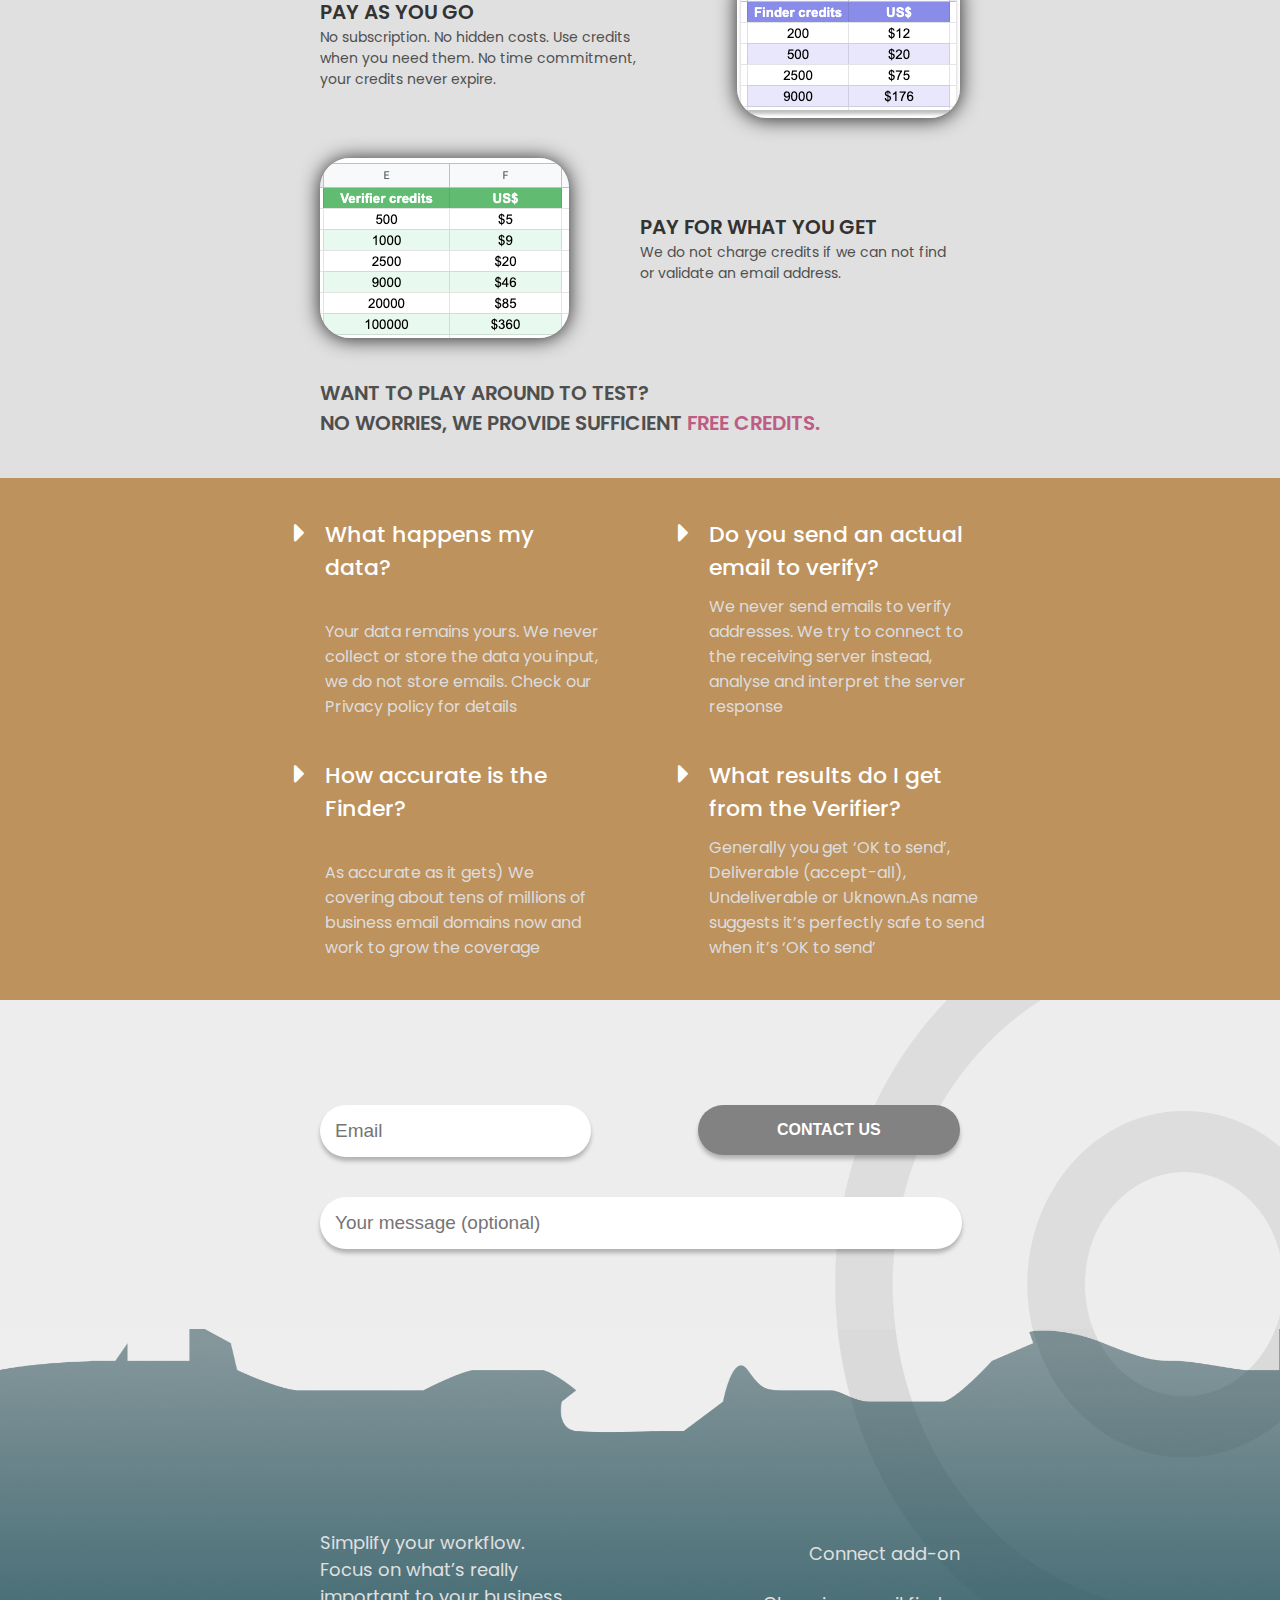
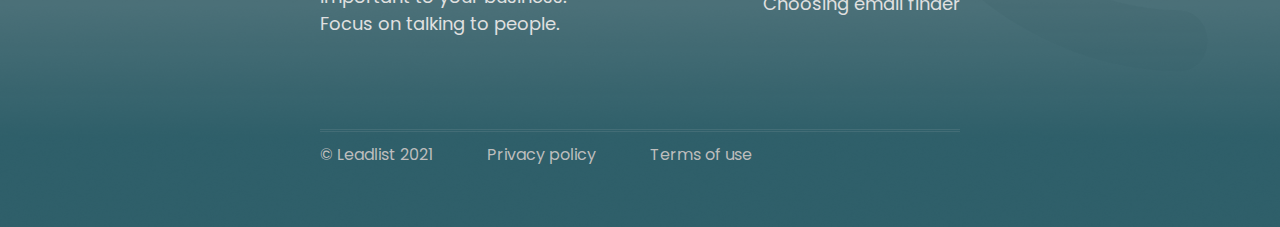
==== commit f5b73dba: "add menu and merge all file css to styles.css" ====
--- a/index.html
+++ b/index.html
@@ -12,23 +12,22 @@
   <link href="https://cdnjs.cloudflare.com/ajax/libs/font-awesome/5.13.0/css/all.min.css" rel="stylesheet">
 </head>
 <body>
-   <header>
-      <div class="header-main poppins">
-         <div class="logo">
-            <a href="index.html"><img class="logo-img" src ="img/Group42.png"></a>
-         </div>
-         <div class="burger-menu">
-         <input id="menu-toggle" type="checkbox" />
-         <label class="menu-btn" for="menu-toggle">
-         <span></span>
-         </label>
-         <nav class="menubox">
-            <li><a onclick="toggle()" class="menu-item" href="#verifier">Verifier</a></li>
-            <li><a class="menu-item" href="#finder">Finder</a></li>
-            <li><a class="menu-item" href="#contact">Contact</a></li>
-      </nav>
-      </div>
-   </div>
+   <header class="header">
+      <div class="container poppins">
+         <div class="header_body">
+            <div class="logo">
+               <a href="index.html"><img class="logo-img" src ="img/Group42.png"></a>
+            </div>
+            <div class="header_burger">
+               <span></span>
+            </div>
+            <nav class="header_menu">
+               <li><a class="menu-item" href="#verifier">Verifier</a></li>
+               <li><a class="menu-item" href="#finder">Finder</a></li>
+               <li><a class="menu-item" href="#contact">Contact</a></li>
+            </nav>
+         </div>
+      </div>
    </header>
    <main class="poppins">
       <div class="home">
@@ -258,10 +257,7 @@
          <a href="Terms_of_use.html" class="footer-copyright_link">Terms of use</a>
       </div>
    </footer>
-   <script type="text/javascript">
-   function toggle() {
-       ("#menu-toggle").prop("checked", false);
-}
-   </script>
+   <script src="https://code.jquery.com/jquery-3.4.1.slim.min.js"></script>
+  <script type="text/javascript"  src='leadlist.js'></script>
 </body>
 </html>
--- a/styles/style.css
+++ b/styles/style.css
@@ -6,6 +6,354 @@
 .poppins {
    font-family: 'Poppins', sans-serif;
 }
+
+.header {
+   background:#333332;
+   display: flex;
+   justify-content: flex-end;
+   position: fixed;
+   width: 100%;
+   z-index: 100;
+}
+
+.header::before {
+  content: '';
+  position: absolute;
+  top: 0;
+  left: 0;
+  width: 100%;
+  height: 100%;
+  background:#333332;
+  z-index: 2;
+}
+
+.header_body {
+  width: 95%;
+  position: relative;
+  display: flex;
+  justify-content: space-between;
+  align-items: center;
+}
+
+.header_menu {
+  display: flex;
+  flex-direction: row;
+  z-index: 5;
+  align-items: center;
+  list-style: none;
+}
+
+.header_burger {
+  display: none;
+}
+
+
+.container {
+   display: flex;
+   width: 52%;
+   justify-content: space-between;
+   align-items: center;
+}
+
+.logo {
+   display: flex;
+   justify-content: center;
+   align-items: center;
+   z-index: 3;
+   padding: 10px 0 10px 0;
+}
+
+.logo-img {
+   height: 45px;
+}
+
+.menu-item {
+   list-style: none;
+   text-decoration: none;
+   margin-left: 50px;
+   color: #828282;
+   font-size: 20px;
+}
+
+.menu-item:hover {
+   color: #ffffff;
+}
+
+
+main {
+   background:#e1e1e133;
+   position: relative;
+}
+
+footer {
+   background-image: url(../img/Footer_image.png);
+   background-color: rgba(17, 17, 17, 0.07);
+   background-size: 100% 105%;
+   background-repeat: no-repeat;
+   display: flex;
+   position: relative;
+   flex-direction: column;
+   justify-content: center;
+   align-items: center;
+}
+
+.at-sing {
+   position: absolute;
+   width: 35%;
+   height: 800px;
+   right: 0;
+   bottom: 130px;
+   z-index: -1;
+}
+
+.footer-basis {
+   display: flex;
+   width: 50%;
+   flex-direction: column;
+   padding: 50px 0;
+}
+
+.basis-info {
+   display: block;
+   position: relative;
+   padding: 150px 0;
+}
+
+.basis-text {
+   width: 40%;
+   position: absolute;
+   left: 0px;
+}
+.basis-text_sense {
+   color: #E0E0E0;
+   font-size: 18px;
+   line-height: 27px;
+}
+
+.basis-links {
+   display: block;
+   position: absolute;
+   right: 0px;
+}
+
+.basis-links p {
+   text-align: right;
+}
+
+.basis-link_addition {
+   color: #E0E0E0;
+   text-decoration: none;
+   text-align: right;
+   line-height: 50px;
+   font-size: 18px;
+}
+
+.basis-link_addition:hover {
+   cursor: pointer;
+   color: #ffffff;
+}
+.footer-copyright {
+   width: 50%;
+   border-top: 3px #cccccc1f double;
+   padding: 10px 0;
+   margin-bottom: 50px;
+
+}
+
+.footer-copyright_text {
+   color: #BDBDBD;
+   margin-right: 50px;
+}
+
+.footer-copyright_link
+{
+   color: #BDBDBD;
+   text-decoration: none;
+   margin-right: 50px;
+}
+
+.footer-copyright_link:hover {
+   color: #ffffff;
+}
+
+@media (max-width:1200px) {
+   .at-sing {
+      height: 740px;
+      width: 40%;
+   }
+}
+
+@media (max-width: 992px) {
+   .menu-item {
+      margin-left: 25px;
+      font-size: 18px;
+   }
+
+   .footer-basis, .footer-copyright {
+      width: 60%;
+   }
+
+   .footer-copyright_text, .footer-copyright_link {
+      margin-right: 37px;
+   }
+
+   .basis-text {
+      width: 50%;
+   }
+
+   .at-sing {
+      height: 700px;
+      width: 50%;
+}
+
+}
+
+@media (max-width:780px) {
+  header{
+    padding: 8px 0;
+   }
+
+  .logo-img {
+    height: 35px;
+   }
+
+  .header_burger {
+    display: block;
+    position: relative;
+    width: 30px;
+    height: 20px;
+    z-index: 3;
+   }
+
+  .header_burger::before, .header_burger::after {
+    content: '';
+    background: #fff;
+    position: absolute;
+    width: 100%;
+    height: 2px;
+    left: 0;
+    transition: all 0.3s ease 0s;
+  }
+
+  .header_burger::before {
+    top: 0;
+  }
+
+  .header_burger::after {
+    bottom: 0;
+  }
+
+  .header_burger span {
+    content: '';
+    background: #fff;
+    position: absolute;
+    width: 100%;
+    height: 2px;
+    left: 0;
+    top: 9px;
+  }
+
+  .header_burger.active:before {
+    transform: rotate(45deg);
+    top:9px;
+  }
+
+  .header_burger.active:after {
+    transform: rotate(-45deg);
+    bottom: 9px;
+  }
+
+  .header_burger.active span {
+    transform: scale(0);
+    transition: all 0.3s ease 0s;
+  }
+
+  .header_menu {
+    display: flex;
+    flex-direction: column;
+    position: fixed;
+    top: -100%;
+    padding: 70px 0 0 0;
+    left: 0;
+    width: 100%;
+    height: 35%;
+    background-color: #333333;
+    transition: all 0.3s ease 0s;
+    z-index: 1;
+  }
+
+  .header_menu.active li {
+    font-size: 30px;
+    padding: 20px 0 0  0;
+    text-transform: uppercase;
+  }
+
+  .header_menu.active {
+    top: 0;
+  }
+
+
+   footer {
+      background-image: url(../img/Union.png);
+      justify-content: flex-start;
+   }
+   .at-sing {
+      display: none;
+   }
+
+   .footer-basis {
+      width: 100%;
+   }
+
+   .basis-info {
+      display: flex;
+      flex-direction: column;
+      align-items: center;
+   }
+
+   .basis-text {
+      width: 70%;
+      position: absolute;
+      top: 30px;
+      left: 30px;
+
+   }
+   .basis-text_sense {
+      font-size: 18px;
+      line-height: 27px;
+   }
+
+   .basis-links {
+      display: block;
+      position: absolute;
+      bottom: 0px;
+      width: 100%;
+   }
+
+   .basis-links p {
+      text-align: center;
+   }
+
+   .footer-copyright {
+      width: 80%;
+      display: flex;
+      flex-direction: column;
+      align-items: center;
+      padding: 30px 0;
+      margin: 0;
+   }
+
+   .footer-copyright_text {
+      text-align: center;
+      margin: 0;
+   }
+
+   .footer-copyright_link {
+      margin-top: 10px;
+      margin: 0;
+   }
+}
+
 
 .ancor {
    border-top: 55px solid transparent;
@@ -16,9 +364,10 @@
 .home {
    display: block;
    position: relative;
-   height: 100vh;
+   height: 105vh;
    background-image: url(../img/home_bgn.png);
-   background-size: 100% 100%;
+   background-repeat:no-repeat;
+   background-size:auto 110%;
 }
 
 .home-info {
@@ -372,6 +721,7 @@
    background: #ffffff;
    box-shadow: 0px 4px 4px rgba(0, 0, 0, 0.25);
    font-size: 19px;
+   outline: none;
 }
 
 #forms_btn {
@@ -387,7 +737,6 @@
    font-size: 16px;
    font-weight: 600;
    box-shadow: 0px 4px 4px rgba(0, 0, 0, 0.25);
-
 }
 
 #forms_btn:hover {
@@ -405,6 +754,7 @@
    background: #ffffff;
    box-shadow: 0px 4px 4px rgba(0, 0, 0, 0.25);
    font-size: 19px;
+   outline: none;
 }
 
 
@@ -420,7 +770,7 @@
    }
 
    .home-title {
-      font-size: 46px;
+      font-size: 45px;
    }
 
    .home-subtitle {
@@ -509,7 +859,7 @@
 @media (max-width: 780px) {
 
    .home {
-      background: url(../img/bgn-home_mob.png);
+      background: url(../img/home_bgn.png);
       background-size: 100% 100%;
       background-repeat: no-repeat;
       height: 500px;
@@ -929,3 +1279,96 @@
    }
 }
 
+.main {
+   background-color: rgba(17, 17, 17, 0.07);
+   color:#4F4F4F;
+   position: relative;
+}
+
+.main-info {
+   width: 50%;
+   margin: auto;
+   padding-top: 300px;
+   padding-bottom: 50px;
+}
+.main-info_title {
+   font-weight: 600;
+   font-size: 42px;
+   margin-bottom: 5px;
+}
+
+.main-info_subtitle {
+   margin: 15px 0;
+   font-size: 18px;
+   font-weight: 600;
+}
+.main-info_link {
+   text-decoration: none;
+   color: #454545;
+    font-weight: 600;
+}
+
+.main-info_link:hover {
+   color: #56888e;
+   cursor: pointer;
+}
+.main-info_description {
+   font-size: 15px;
+   font-weight: 400;
+   margin: 10px 0;
+}
+
+.main-info_description2 {
+   margin-top: 10px;
+}
+
+.main-info_description3 {
+   margin-bottom: 10px;
+}
+.info-list_rule {
+   list-style: none;
+   font-size: 15px;
+   font-weight: 400;
+}
+
+#info-list_rule {
+   list-style-type: upper-roman;
+   margin-left: 15px;
+}
+
+.info-list2_rule {
+   margin-left: 17px;
+}
+
+#last_description {
+   margin: 0;
+}
+
+@media (max-width: 1024px) {
+   .main-info {
+   width: 50%;
+   padding-top: 200px;
+   }
+}
+
+@media (max-width: 768px) {
+   .main-info {
+   width: 70%;
+   padding-top: 150px;
+   }
+}
+@media (max-width: 416px) {
+   .main-info {
+   width: 90%;
+   paddin-top: 100px;
+   margin:0 20px;
+   }
+   .main-info_title {
+   font-size: 35px;
+   }
+
+   .main-info_subtitle {
+   font-size: 17px;
+   }
+}
+
--- a/styles/base.css
+++ b/styles/base.css
@@ -7,22 +7,48 @@
    font-family: 'Poppins', sans-serif;
 }
 
-header {
+.header {
    background:#333332;
    display: flex;
    justify-content: flex-end;
    position: fixed;
    width: 100%;
-   z-index: 10;
-}
-
-main {
-   background:#e1e1e133;
-   position: relative;
-}
-
-
-.header-main {
+   z-index: 100;
+}
+
+.header::before {
+  content: '';
+  position: absolute;
+  top: 0;
+  left: 0;
+  width: 100%;
+  height: 100%;
+  background:#333332;
+  z-index: 2;
+}
+
+.header_body {
+  width: 95%;
+  position: relative;
+  display: flex;
+  justify-content: space-between;
+  align-items: center;
+}
+
+.header_menu {
+  display: flex;
+  flex-direction: row;
+  z-index: 5;
+  align-items: center;
+  list-style: none;
+}
+
+.header_burger {
+  display: none;
+}
+
+
+.container {
    display: flex;
    width: 52%;
    justify-content: space-between;
@@ -33,23 +59,12 @@
    display: flex;
    justify-content: center;
    align-items: center;
+   z-index: 3;
+   padding: 10px 0 10px 0;
 }
 
 .logo-img {
    height: 45px;
-}
-
-.menubox {
-   display: flex;
-   font-weight: 600;
-   padding: 25px 45px;
-   color: #828282;
-   font-size: 20px;
-   list-style: none;
-}
-
-#menu-toggle  {
-display: none;
 }
 
 .menu-item {
@@ -63,6 +78,13 @@
 .menu-item:hover {
    color: #ffffff;
 }
+
+
+main {
+   background:#e1e1e133;
+   position: relative;
+}
+
 footer {
    background-image: url(../img/Footer_image.png);
    background-color: rgba(17, 17, 17, 0.07);
@@ -187,101 +209,89 @@
 }
 
 @media (max-width:780px) {
-   header{
-      padding: 8px 0;
-   }
-
-   .logo-img {
-      height: 35px;
-   }
-
-  .menu {
-    display: none;
-  }
-
-   .menu-btn{
-     display: flex;
-     align-items: center;
-     position: absolute;
-     top: 15px;
-     right:10px;
-     width: 26px;
-     height: 26px;
-     cursor: pointer;
-     z-index: 1;
-   }
-
-   .menu-btn > span,
-   .menu-btn > span::before,
-   .menu-btn > span::after {
-     display: block;
-     position: absolute;
-     width: 100%;
-     height: 2px;
-     background-color: #d5d5d5;
-     transition-duration: .25s;
-   }
-   .menu-btn > span::before {
-     content: '';
-     top: -8px;
-   }
-   .menu-btn > span::after {
-     content: '';
-     top: 8px;
-   }
-
-   .menubox{
-     display: block;
-     position: fixed;
-     visibility: hidden;
-     top: 0;
-     right: -100%;
-     left: 0;
-     width: 100%;
-     height: 15%;
-     margin: 0;
-     padding: 50px 0;
-     list-style: none;
-     background-color: #333332;
-     box-shadow: 1px 0px 6px rgba(0, 0, 0, .2);
-     transition-duration: .20s;
-   }
-
-   .menu-item {
-     display: block;
-     padding: 12px 24px;
-     color: #828282;
-     text-align: right;
-     font-family: 'Roboto', sans-serif;
-     font-size: 20px;
-     font-weight: 600;
-     text-decoration: none;
-
-   }
-   .menu-item:hover {
-     background-color: #ffffff;
-     background:  #333332;
-   }
-
-   #menu-toggle{
-     opacity: 0;
-   }
-
-   #menu-toggle:checked ~ .menu-btn > span{
-     transform: rotate(45deg);
-   }
-   #menu-toggle:checked ~ .menu-btn > span::before{
-     top: 0;
-     transform: rotate(0);
-   }
-   #menu-toggle:checked ~ .menu-btn > span::after{
-     top: 0;
-     transform: rotate(90deg);
-   }
-   #menu-toggle:checked ~ .menubox{
-     visibility: visible;
-     left: 0;
-   }
+  header{
+    padding: 8px 0;
+   }
+
+  .logo-img {
+    height: 35px;
+   }
+
+  .header_burger {
+    display: block;
+    position: relative;
+    width: 30px;
+    height: 20px;
+    z-index: 3;
+   }
+
+  .header_burger::before, .header_burger::after {
+    content: '';
+    background: #fff;
+    position: absolute;
+    width: 100%;
+    height: 2px;
+    left: 0;
+    transition: all 0.3s ease 0s;
+  }
+
+  .header_burger::before {
+    top: 0;
+  }
+
+  .header_burger::after {
+    bottom: 0;
+  }
+
+  .header_burger span {
+    content: '';
+    background: #fff;
+    position: absolute;
+    width: 100%;
+    height: 2px;
+    left: 0;
+    top: 9px;
+  }
+
+  .header_burger.active:before {
+    transform: rotate(45deg);
+    top:9px;
+  }
+
+  .header_burger.active:after {
+    transform: rotate(-45deg);
+    bottom: 9px;
+  }
+
+  .header_burger.active span {
+    transform: scale(0);
+    transition: all 0.3s ease 0s;
+  }
+
+  .header_menu {
+    display: flex;
+    flex-direction: column;
+    position: fixed;
+    top: -100%;
+    padding: 70px 0 0 0;
+    left: 0;
+    width: 100%;
+    height: 35%;
+    background-color: #333333;
+    transition: all 0.3s ease 0s;
+    z-index: 1;
+  }
+
+  .header_menu.active li {
+    font-size: 30px;
+    padding: 20px 0 0  0;
+    text-transform: uppercase;
+  }
+
+  .header_menu.active {
+    top: 0;
+  }
+
 
    footer {
       background-image: url(../img/Union.png);
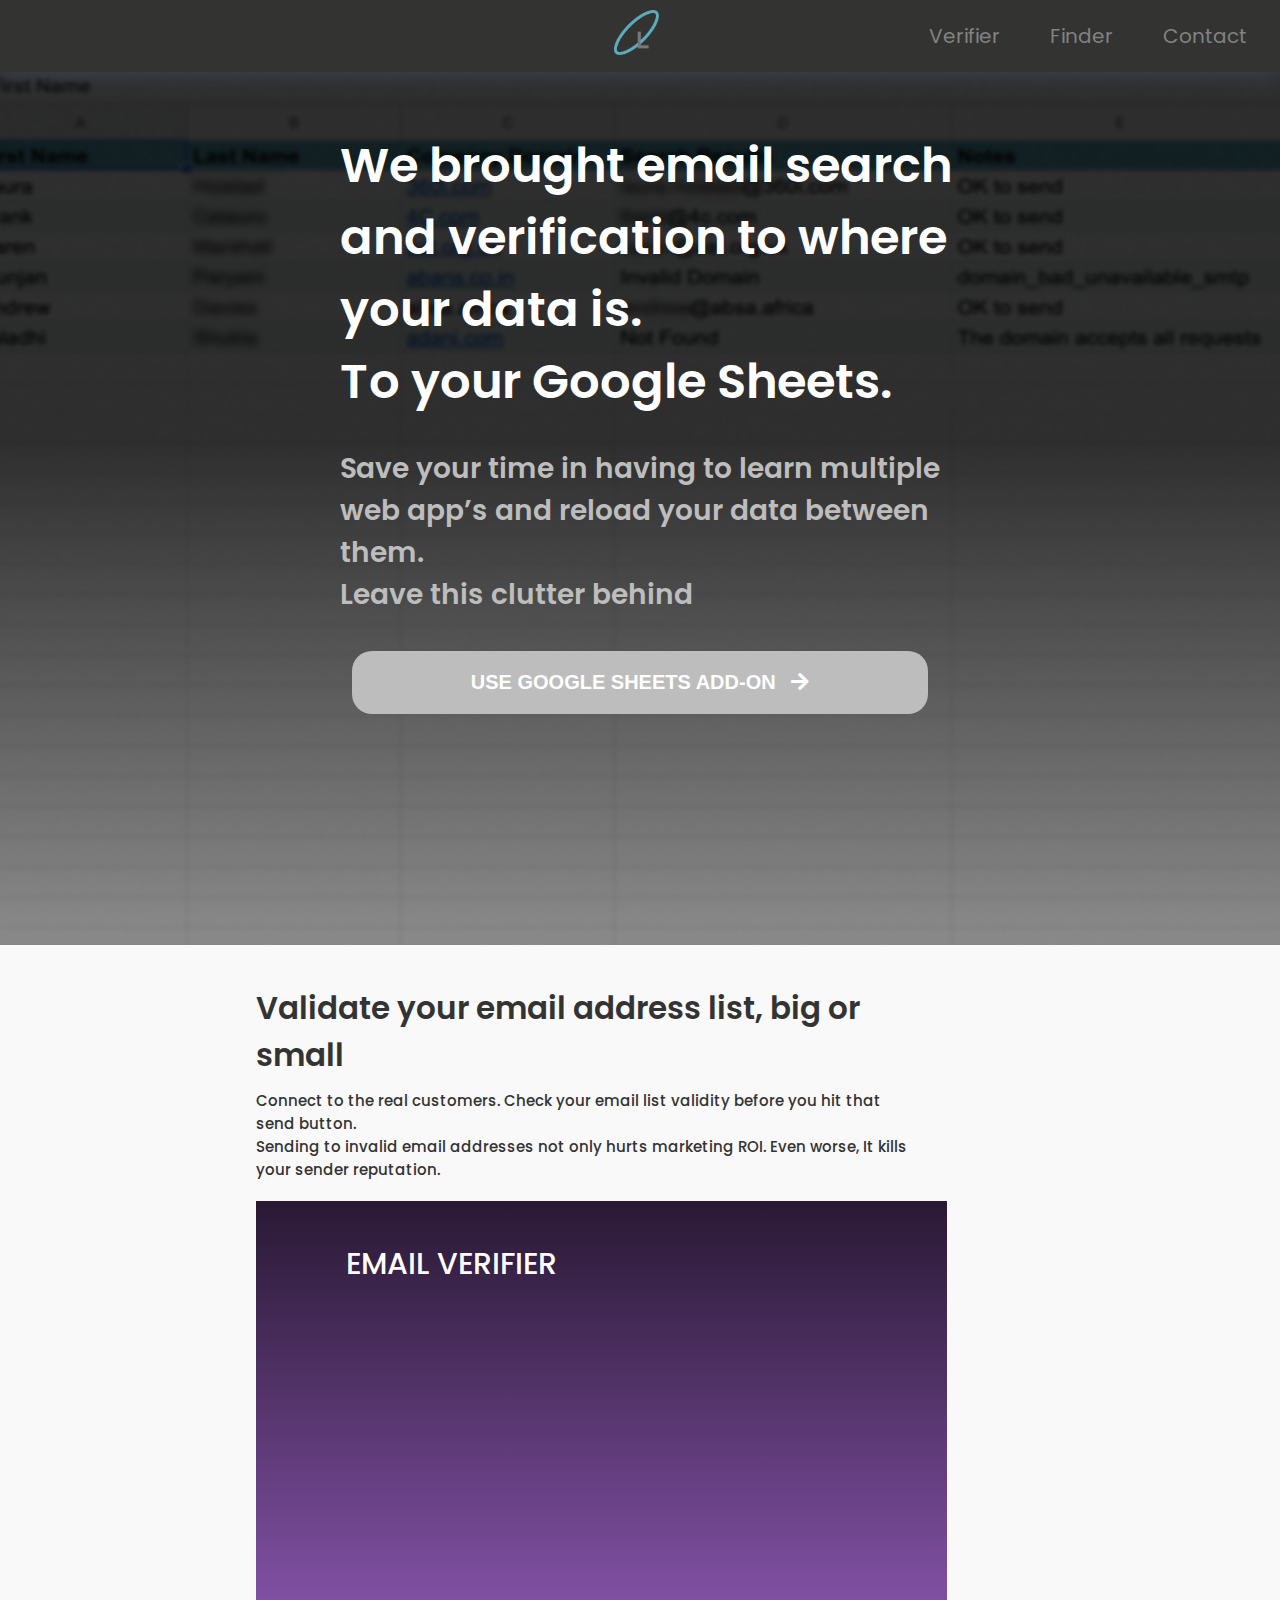
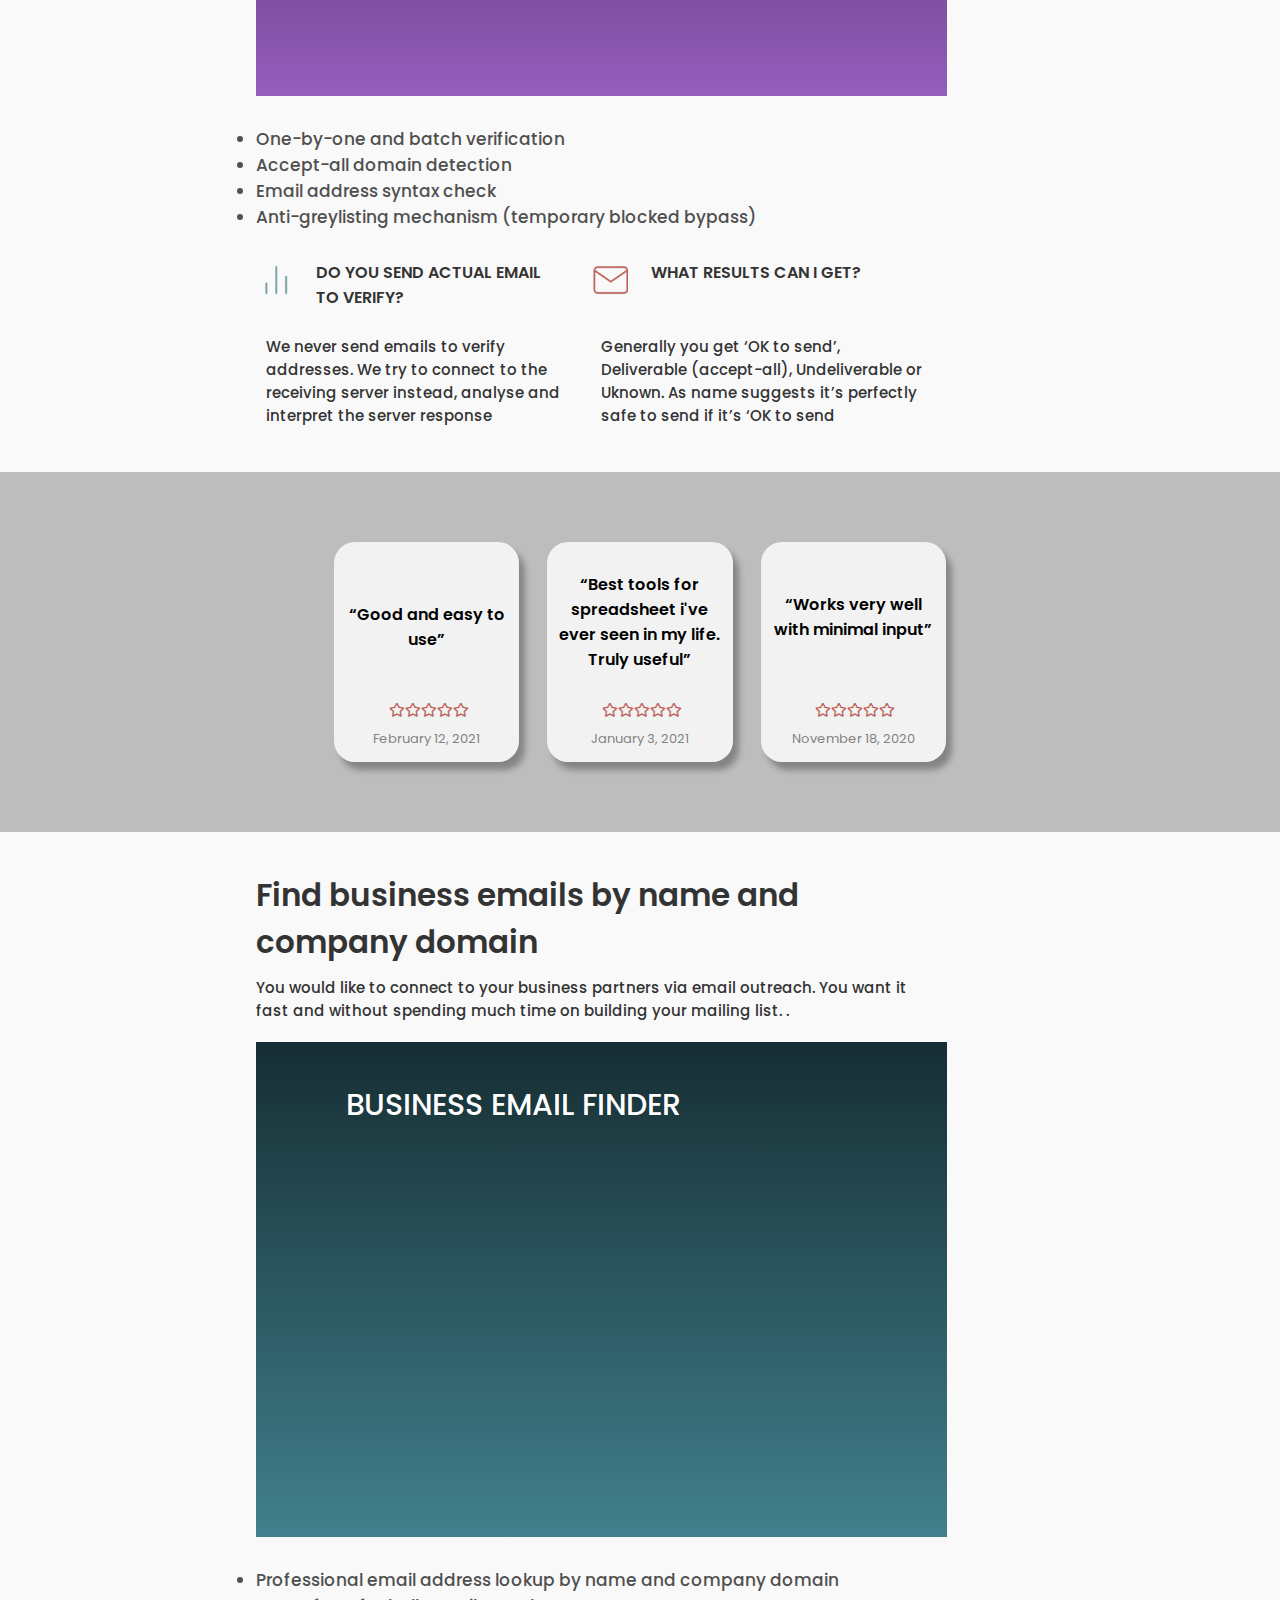
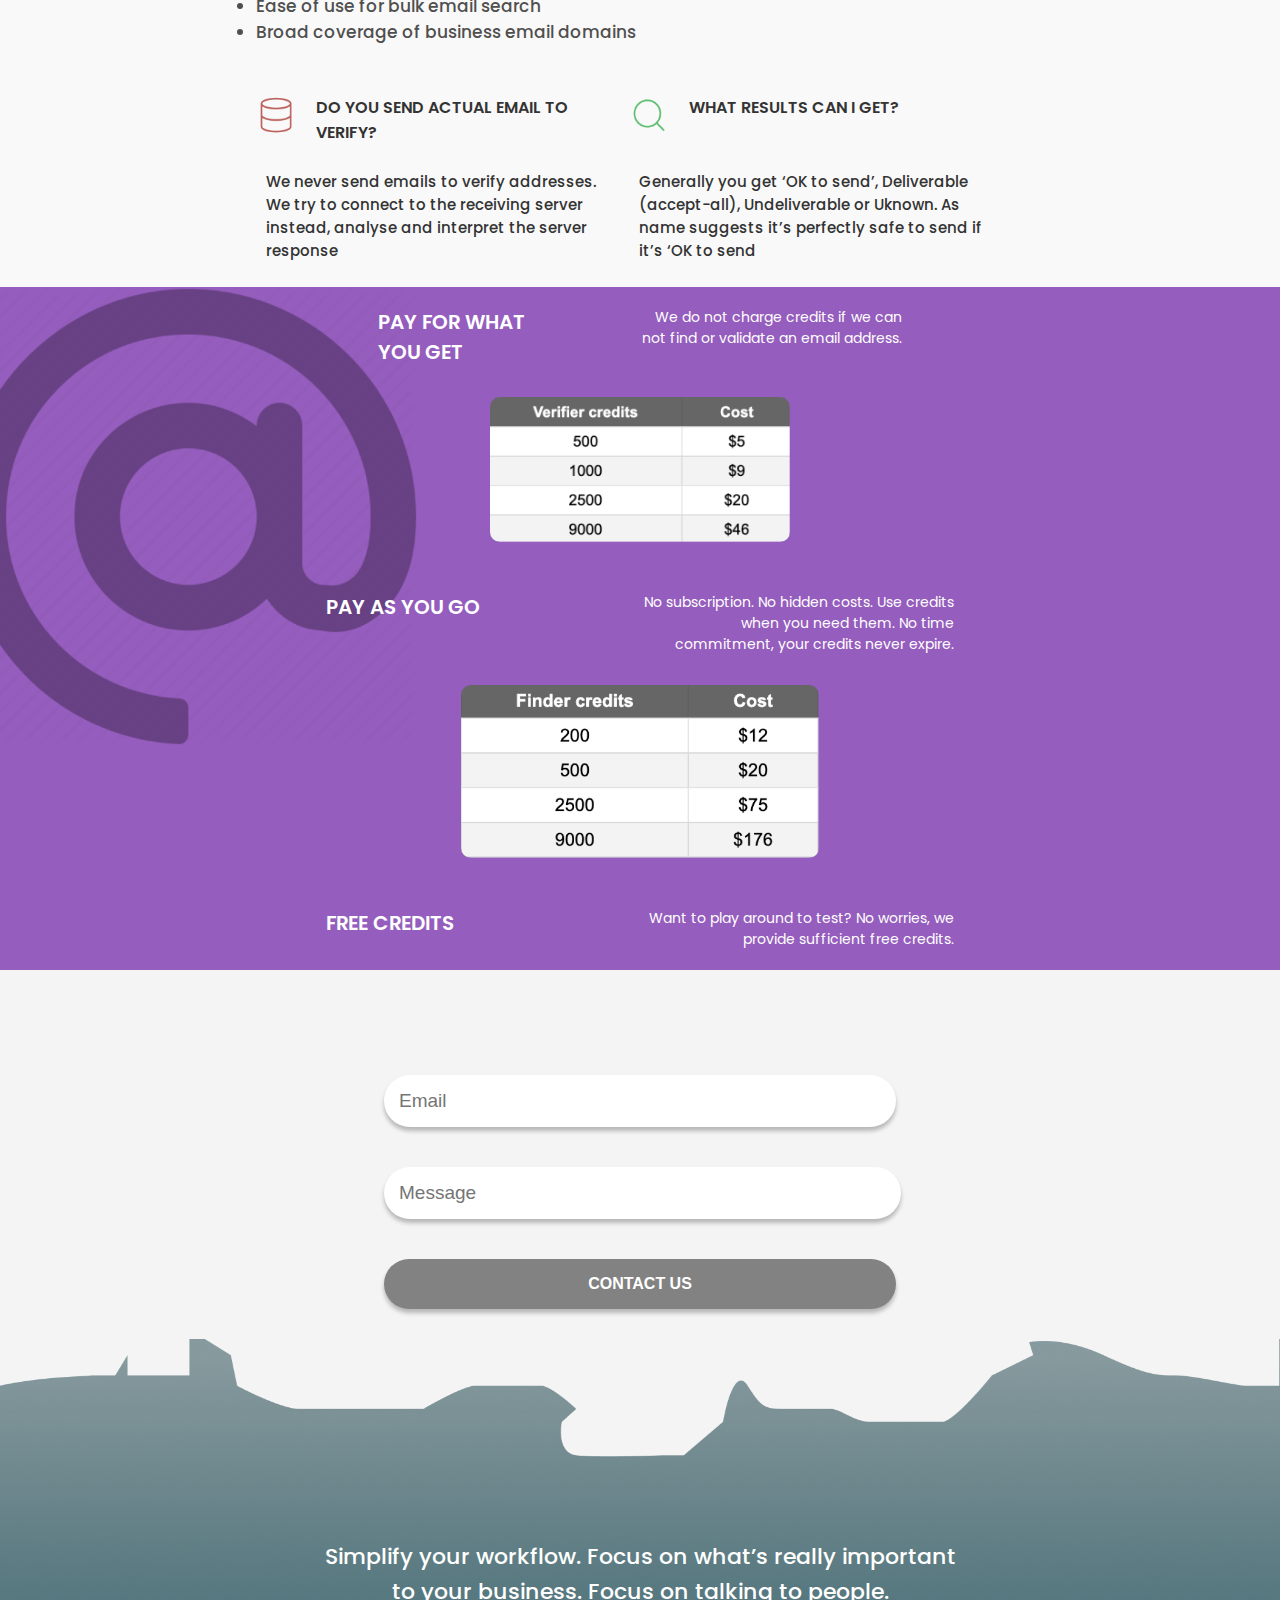
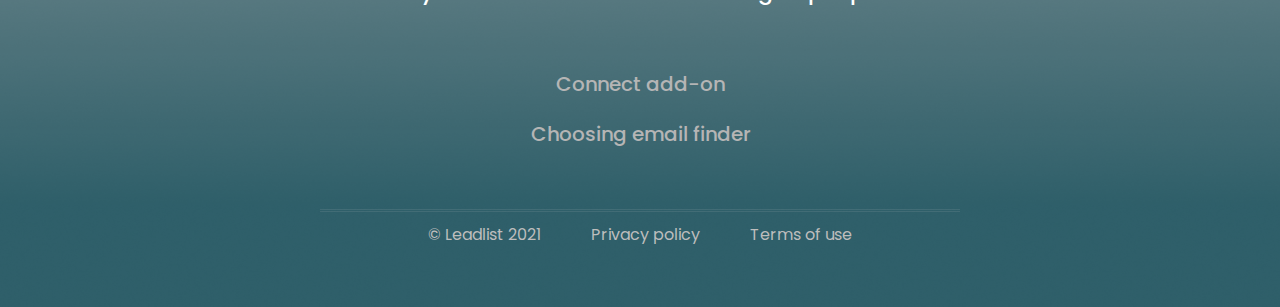
==== commit 0a113a0a: "add changes" ====
--- a/index.html
+++ b/index.html
@@ -6,7 +6,6 @@
    <meta name="viewport" content="width=device-width, initial-scale=1">
    <meta http-equiv="Content-Type" content="text/html; charset=utf-8">
    <link rel="stylesheet" type="text/css" href="styles/style.css">
-   <link rel="stylesheet" type="text/css" href="styles/base.css">
    <link rel="preconnect" href="https://fonts.gstatic.com">
    <link href="https://fonts.googleapis.com/css2?family=Poppins:wght@200;300;400;500;600;700;800;900&display=swap" rel="stylesheet">
   <link href="https://cdnjs.cloudflare.com/ajax/libs/font-awesome/5.13.0/css/all.min.css" rel="stylesheet">
@@ -53,13 +52,9 @@
                <div class="screen-first">
                   <div class="screen-first_purple">
                      <p class="screen-first_p">email verifier</p>
-                     <img class="screen-exclude" src="img/Exclude.png">
                   </div>
                </div>
                <div class="screen-second">
-                  <div class="screen-img">
-                     <img src="img/envelope.png">
-                  </div>
                   <div class="screen-second_div">
                      <li class="screen-second_li">One-by-one and batch verification</li>
                      <li class="screen-second_li">Accept-all domain detection</li>
@@ -69,14 +64,14 @@
                </div>
                <div class="screen-hide">
                   <div class="screen-mobile">
-                     <i class="fas fa-arrow-down screen-mobile_fa"></i>
+                     <img class="screen-img_icon" src="img/bar-chart-2.png">
                      <div class="screen-mobtext">
                         <p class="screen-mobtext_title">Do you send actual email to verify? </p>
                         <p class="screen-mobtext_subtitle">We never send emails to verify addresses. We try to connect to the receiving server instead, analyse and  interpret the server response</p>
                      </div>
                   </div>
                   <div class="screen-mobile">
-                     <i class="fas fa-arrow-down screen-mobile_fa"></i>
+                     <img class="screen-img_icon" src="img/mail.png">
                      <div class="screen-mobtext">
                         <p class="screen-mobtext_title">What results can I get?</p>
                         <p class="screen-mobtext_subtitle">Generally you get ‘OK to send’, Deliverable (accept-all), Undeliverable or Uknown. @@ -125,7 +120,7 @@
             </div>
          </div>
          <div class="email-part">
-            <a  name ="finder"  class="ancor"></a>
+            <a name ="finder" class="ancor"></a>
             <div class="description">
                <h2 class="description_title">Find business emails by name and company domain</h2>
                <p class="description_subtitle">You would like to connect to your business partners via email outreach. You want it fast and without spending much time on building your mailing list. .</p>
@@ -134,13 +129,9 @@
                <div class="screen-first">
                   <div class="screen-first_green">
                      <p class="screen-first_p">business email finder</p>
-                     <img class="screen-exclude" src="img/Exclude.png">
                   </div>
                </div>
                <div class="screen-second">
-                  <div class="screen-img">
-                     <img src="img/at_symbol_scrreen .png">
-                  </div>
                   <div class="screen-second_div">
                      <li class="screen-second_li">Professional email address lookup by name and company domain</li>
                      <li class="screen-second_li">Ease of use for bulk email search</li>
@@ -150,14 +141,14 @@
                </div>
                <div class="screen-hide">
                   <div class="screen-mobile">
-                     <i class="fas fa-arrow-down screen-mobile_fa"></i>
+                     <img class="screen-img_icon" src="img/database.png">
                      <div class="screen-mobtext">
                         <p class="screen-mobtext_title">Do you send actual email to verify? </p>
                         <p class="screen-mobtext_subtitle">We never send emails to verify addresses. We try to connect to the receiving server instead, analyse and  interpret the server response</p>
                      </div>
                   </div>
                   <div class="screen-mobile">
-                     <i class="fas fa-arrow-down screen-mobile_fa"></i>
+                     <img class="screen-img_icon" src="img/search.png">
                      <div class="screen-mobtext">
                         <p class="screen-mobtext_title">What results can I get?</p>
                         <p class="screen-mobtext_subtitle">Generally you get ‘OK to send’, Deliverable (accept-all), Undeliverable or Uknown. @@ -168,61 +159,26 @@
          </div>
       </div>
       <div class="credits">
-         <img class="credits_bgn" src="img/at_symbol1.png">
+         <img class="credits_bgn1" src="img/at_symbol1.png">
+         <img class="credits_bgn2" src="img/at_symbol2.jpg">
          <div class="credits-info">
-            <div class="credits-mobile">
-               <p class="credits-text_title">free credits</p>
-               <p class="credits-text_description">Want to play around to test? No worries, we provide sufficient free credits. </p>
+            <div class="credits-box">
+               <div class="credits-text">
+                  <p class="credits-text_title">pay for what you get</p>
+                  <p class="credits-text_description">We do not charge credits if we can not find or validate an email address.</p>
+               </div>
+               <img class="credits-img" src="img/image1.png">
             </div>
             <div class="credits-box">
                <div class="credits-text">
                   <p class="credits-text_title">pay as you go</p>
                   <p class="credits-text_description">No subscription. No hidden costs. Use credits when you need them. No time commitment, your credits never expire.</p>
                </div>
-               <img class="credits-img" src="img/image2.jpg">
-            </div>
-            <div class="credits-box">
-               <img class="credits-img" src="img/image1.jpg">
-               <div class="credits-text">
-                  <p class="credits-text_title">pay for what you get</p>
-                  <p class="credits-text_description">We do not charge credits if we can not find or validate an email address.</p>
-               </div>
+               <img class="credits-img" src="img/image2.png">
             </div>
             <div class="credits-bottom">
-               <p class="credits-bottom_text">Want to play around to test? </p>
-               <p class="credits-bottom_text">No worries, we provide sufficient <a class="credits-bottom_link" href="">free credits.</a></p>
-            </div>
-         </div>
-      </div>
-      <div class="faq">
-         <div class="faq-info">
-            <div class="faq-part">
-               <i class="fas fa-caret-right faq-text_fa "></i>
-               <div class="faq-text">
-                  <p class="faq-text_title">What happens my data? </p>
-                  <p class="faq-text_subtile">Your data remains yours. We never collect or store the data you input, we do not store emails. Check our Privacy policy for details</p>
-               </div>
-            </div>
-            <div class="faq-part">
-               <i class="fas fa-caret-right faq-text_fa"></i>
-               <div class="faq-text">
-                  <p class="faq-text_title">Do you send an actual email to verify? </p>
-                  <p class="faq-text_subtile">We never send emails to verify addresses. We try to connect to the receiving server instead, analyse and  interpret the server response</p>
-               </div>
-            </div>
-            <div class="faq-part">
-               <i class="fas fa-caret-right faq-text_fa"></i>
-               <div class="faq-text">
-                  <p class="faq-text_title">How accurate is the Finder?</p>
-                  <p class="faq-text_subtile">As accurate as it gets) We covering about tens of millions of business email domains now and work to grow the coverage</p>
-               </div>
-            </div>
-            <div class="faq-part">
-               <i class="fas fa-caret-right faq-text_fa"></i>
-               <div class="faq-text">
-                  <p class="faq-text_title">What results do I get from the Verifier?</p>
-                  <p class="faq-text_subtile">Generally you get ‘OK to send’, Deliverable (accept-all), Undeliverable or Uknown.As name suggests it’s perfectly safe to send when it’s ‘OK to send’</p>
-               </div>
+               <p class="credits-text_title">free credits</p>
+               <p class="credits-text_description">Want to play around to test? No worries, we provide sufficient free credits. </p>
             </div>
          </div>
       </div>
@@ -230,19 +186,16 @@
          <a  name ="contact"  class="ancor"></a>
          <div class="contact-forms">
             <input type="email" id="forms_email" placeholder="Email">
+            <input type="text" id="forms_comment" placeholder="Message">
             <button id="forms_btn">contact us</button>
-            <input type="text" id="forms_comment" placeholder="Your message (optional)">
          </div>
       </div>
    </main>
    <footer class="poppins">
-      <img src="img/Mask Group.png" alt="" class="at-sing">
       <div class="footer-basis">
          <div class="basis-info">
             <div class="basis-text">
-               <p class="basis-text_sense">Simplify your workflow.</p>
-               <p class="basis-text_sense">Focus on what’s really important to your business.</p>
-               <p class="basis-text_sense">Focus on talking to people.</p>
+               <p class="basis-text_sense">Simplify your workflow. Focus on what’s really important to your business. Focus on talking to people.</p>
             </div>
             <div class="basis-links">
                <p><a class="basis-link_addition" href="https://gsuite.google.com/marketplace/app/leadlist_email_finder_and_verifier/817565226440?hl=en&pann=sheets_addon_widget">Connect add-on</a></p>
--- a/styles/style.css
+++ b/styles/style.css
@@ -14,6 +14,7 @@
    position: fixed;
    width: 100%;
    z-index: 100;
+   box-shadow: 0px 1px 20px rgb(67 76 88 / 85%);
 }
 
 .header::before {
@@ -82,12 +83,11 @@
 
 main {
    background:#e1e1e133;
-   position: relative;
 }
 
 footer {
    background-image: url(../img/Footer_image.png);
-   background-color: rgba(17, 17, 17, 0.07);
+   background-color: #f2f2f2e0;
    background-size: 100% 105%;
    background-repeat: no-repeat;
    display: flex;
@@ -97,15 +97,6 @@
    align-items: center;
 }
 
-.at-sing {
-   position: absolute;
-   width: 35%;
-   height: 800px;
-   right: 0;
-   bottom: 130px;
-   z-index: -1;
-}
-
 .footer-basis {
    display: flex;
    width: 50%;
@@ -114,191 +105,175 @@
 }
 
 .basis-info {
-   display: block;
-   position: relative;
-   padding: 150px 0;
+   display: flex;
+   flex-direction: column;
+   align-items: center;
 }
 
 .basis-text {
-   width: 40%;
-   position: absolute;
-   left: 0px;
-}
+   text-align: center;
+   padding: 150px 0 50px 0;
+}
+
 .basis-text_sense {
-   color: #E0E0E0;
-   font-size: 18px;
-   line-height: 27px;
+   color: #fff;
+   font-size: 22px;
+   font-weight: 500;
+   line-height: 35px;
 }
 
 .basis-links {
    display: block;
-   position: absolute;
-   right: 0px;
-}
-
-.basis-links p {
-   text-align: right;
+   text-align: center;
 }
 
 .basis-link_addition {
-   color: #E0E0E0;
+   color: #b5b5b5;
    text-decoration: none;
-   text-align: right;
    line-height: 50px;
-   font-size: 18px;
+   font-weight: 500;
+   font-size: 20px;
 }
 
 .basis-link_addition:hover {
    cursor: pointer;
    color: #ffffff;
 }
+
 .footer-copyright {
+   display: flex;
    width: 50%;
    border-top: 3px #cccccc1f double;
    padding: 10px 0;
    margin-bottom: 50px;
-
-}
-
-.footer-copyright_text {
    color: #BDBDBD;
-   margin-right: 50px;
-}
-
-.footer-copyright_link
-{
+   justify-content: center;
+}
+
+.footer-copyright_link {
+   text-decoration: none;
    color: #BDBDBD;
-   text-decoration: none;
-   margin-right: 50px;
+   margin-left: 50px;
 }
 
 .footer-copyright_link:hover {
    color: #ffffff;
 }
 
-@media (max-width:1200px) {
-   .at-sing {
-      height: 740px;
+@media only screen and (min-width : 1624px) {
+   .logo {
+      padding: 15px 0 15px 0;
+   }
+
+   .menu-item {
+      font-size: 25px;
+   }
+
+   .footer-basis {
       width: 40%;
    }
-}
-
-@media (max-width: 992px) {
-   .menu-item {
-      margin-left: 25px;
-      font-size: 18px;
-   }
-
-   .footer-basis, .footer-copyright {
-      width: 60%;
-   }
-
-   .footer-copyright_text, .footer-copyright_link {
-      margin-right: 37px;
-   }
-
-   .basis-text {
-      width: 50%;
-   }
-
-   .at-sing {
-      height: 700px;
-      width: 50%;
-}
-
-}
-
-@media (max-width:780px) {
-  header{
-    padding: 8px 0;
+
+   .basis-text_sense, .basis-text_sense {
+      font-size: 25px;
+   }
+
+   .footer-copyright_link {
+      margin-left: 70px;
+   }
+
+   .footer-copyright {
+      font-size: 20px;
+   }
+
+}
+
+@media (max-width: 865px) {
+  header {
+      padding: 8px 0;
    }
 
   .logo-img {
-    height: 35px;
+      height: 35px;
    }
 
   .header_burger {
-    display: block;
-    position: relative;
-    width: 30px;
-    height: 20px;
-    z-index: 3;
+      display: block;
+      position: relative;
+      width: 30px;
+      height: 20px;
+      z-index: 3;
    }
 
   .header_burger::before, .header_burger::after {
-    content: '';
-    background: #fff;
-    position: absolute;
-    width: 100%;
-    height: 2px;
-    left: 0;
-    transition: all 0.3s ease 0s;
+      content: '';
+      background: #fff;
+      position: absolute;
+      width: 100%;
+      height: 2px;
+      left: 0;
+      transition: all 0.3s ease 0s;
+   }
+
+  .header_burger::before {
+      top: 0;
   }
 
-  .header_burger::before {
-    top: 0;
+  .header_burger::after {
+      bottom: 0;
   }
 
-  .header_burger::after {
-    bottom: 0;
+  .header_burger span {
+      content: '';
+      background: #fff;
+      position: absolute;
+      width: 100%;
+      height: 2px;
+      left: 0;
+      top: 9px;
   }
 
-  .header_burger span {
-    content: '';
-    background: #fff;
-    position: absolute;
-    width: 100%;
-    height: 2px;
-    left: 0;
-    top: 9px;
+  .header_burger.active:before {
+      transform: rotate(45deg);
+      top:9px;
   }
 
-  .header_burger.active:before {
-    transform: rotate(45deg);
-    top:9px;
+  .header_burger.active:after {
+      transform: rotate(-45deg);
+      bottom: 9px;
   }
 
-  .header_burger.active:after {
-    transform: rotate(-45deg);
-    bottom: 9px;
+  .header_burger.active span {
+      transform: scale(0);
+      transition: all 0.3s ease 0s;
   }
 
-  .header_burger.active span {
-    transform: scale(0);
-    transition: all 0.3s ease 0s;
+  .header_menu {
+      display: flex;
+      flex-direction: column;
+      position: fixed;
+      top: -100%;
+      padding: 70px 0 0 0;
+      left: 0;
+      width: 100%;
+      height: 35%;
+      background-color: #333333;
+      transition: all 0.3s ease 0s;
+      z-index: 1;
   }
 
-  .header_menu {
-    display: flex;
-    flex-direction: column;
-    position: fixed;
-    top: -100%;
-    padding: 70px 0 0 0;
-    left: 0;
-    width: 100%;
-    height: 35%;
-    background-color: #333333;
-    transition: all 0.3s ease 0s;
-    z-index: 1;
+  .header_menu.active li {
+      font-size: 30px;
+      padding: 20px 0 0  0;
+      text-transform: uppercase;
   }
 
-  .header_menu.active li {
-    font-size: 30px;
-    padding: 20px 0 0  0;
-    text-transform: uppercase;
+  .header_menu.active {
+      top: 0;
   }
-
-  .header_menu.active {
-    top: 0;
-  }
-
 
    footer {
       background-image: url(../img/Union.png);
       justify-content: flex-start;
-   }
-   .at-sing {
-      display: none;
    }
 
    .footer-basis {
@@ -313,43 +288,34 @@
 
    .basis-text {
       width: 70%;
-      position: absolute;
-      top: 30px;
-      left: 30px;
-
-   }
+      padding: 80px 0 50px 0;
+   }
+
    .basis-text_sense {
       font-size: 18px;
       line-height: 27px;
    }
 
    .basis-links {
-      display: block;
-      position: absolute;
-      bottom: 0px;
-      width: 100%;
-   }
-
-   .basis-links p {
-      text-align: center;
+      width: 100%;
    }
 
    .footer-copyright {
       width: 80%;
-      display: flex;
+      align-items: center;
+   }
+
+   .footer-copyright_link {
+      margin-left: 20px;
+   }
+}
+
+@media (max-width: 416px) {
+   .footer-copyright {
       flex-direction: column;
-      align-items: center;
-      padding: 30px 0;
-      margin: 0;
-   }
-
-   .footer-copyright_text {
-      text-align: center;
-      margin: 0;
    }
 
    .footer-copyright_link {
-      margin-top: 10px;
       margin: 0;
    }
 }
@@ -377,7 +343,6 @@
    position: absolute;
    width: 100%;
    margin-top: 80px;
-   height: 90vh;
 }
 
 .info-text {
@@ -450,9 +415,6 @@
    display: flex;
    flex-direction: column;
    align-items: center;
-   background-image:url(../img/at-sign.png);
-   background-size: 100% auto;
-   background-repeat: no-repeat;
 }
 .email-part {
    display: flex;
@@ -497,19 +459,46 @@
    margin: 30px 0;
 }
 
-.screen-img img {
-   width: 70%;
-}
+.screen-hide {
+   display: flex;
+   flex-direction: row;
+}
+
 .screen-mobile {
-   display: none;
-}
-
-.screen-second_div {
-   margin-left: 20px;
+   display: flex;
+   flex-direction: row;
+   padding-right: 25px;
+   color: #333333;
+   font-weight: 500;
+   margin-bottom: 25px;
+}
+
+.screen-img_icon {
+   width: 40px;
+   height: 40px;
+   margin: 0 20px 0 0;
+}
+
+.screen-mobtext {
+   display: flex;
+   flex-direction: column;
+   justify-content: space-between;
+}
+
+.screen-mobtext_title {
+   margin-bottom: 10px;
+   font-weight: 600;
+   text-transform: uppercase;
+}
+
+.screen-mobtext_subtitle {
+   font-size: 15px;
+   margin: 15px 0 0 -50px;
+
 }
 
 .screen-second_li {
-   list-style: none;
+   list-style: disc;
    color: #4F4F4F;
    font-weight: 500;
    font-size: 17px;
@@ -585,136 +574,100 @@
 .screen-first_green {
    display: block;
    width: 100%;
-   background: linear-gradient(180deg,  #162E33,
-#41808D );
+   background: linear-gradient(180deg,  #162E33, #41808D );
 }
 
 .credits {
-   background: #E0E0E0;
+   background-color: #955DBD;
    display: flex;
    justify-content: center;
-}
-
-.credits_bgn {
+   position: relative;
+   overflow: hidden;
+}
+
+.credits_bgn1 {
+   display: block;
+   position: absolute;
+   left: -20px;
+   width: 35%;
+}
+
+.credits_bgn2 {
    display: none;
 }
 
 .credits-info {
    display: flex;
    flex-direction: column;
-   width: 50%;
+   width: 70%;
+   align-items: center;
+   z-index: 5;
 }
 
 .credits-box{
    display:flex;
+   flex-direction: column;
+   align-items: center;
+   margin: 20px 0 30px 0;
+}
+
+.credits-text {
+   display: flex;
    flex-direction: row;
-   align-items: center;
    justify-content: space-between;
-   margin-top: 40px;
-}
-
-.credits-mobile {
-   display: none;
-}
-
-.credits-text {
-   width: 50%;
+   width: 70%;
+   margin: 0 0 30px 0;
 }
 
 .credits-text_title {
    text-transform: uppercase;
    font-weight: 600;
    font-size: 20px;
-   color: #333333;
+   color: #ffffff;
+   width: 30%;
 }
 
 .credits-text_description {
    font-size: 14px;
-   color: #4F4F4F;
+   color: #ffffff;
+   text-align: end;
+   width: 50%;
+   float: right;
 }
 
 .credits-img {
    display: block;
-   border-radius: 30px;
-   box-shadow: 0px 1px 20px rgba(0, 0, 0, 0.85);
+   width: 40%;
+   border-radius: 10px;
+}
+
+.credits-img:hover {
+   box-shadow: 0px 1px 20px rgba(67 76 88 / 85%);
 }
 
 .credits-bottom {
-   margin: 40px 0;
-}
-
-.credits-bottom_text {
-   text-transform: uppercase;
-   font-weight: 600;
-   font-size: 20px;
-   color: #4F4F4F;
-}
-
-.credits-bottom_link {
-   color: #BD5D85;
-   text-decoration: none;
-}
-
-.faq {
-   background: #BD925D;
-   display: flex;
-   justify-content: center;
-}
-
-.faq-info {
-   width: 60%;
+   display: flex;
+   width: 70%;
+   flex-direction: row;
+   justify-content: space-between;
    margin: 20px 0;
-   display: flex;
-   flex-direction: row;
-   justify-content: space-around;
-   flex-wrap: wrap;
-}
-
-.faq-part {
-   margin: 20px;
-   width: 40%;
-   display: flex;
-   flex-direction: row;
-}
-
-.faq-text {
-   display: flex;
-   flex-direction: column;
-   justify-content: space-between;
-}
-
-.faq-text_title {
-   font-weight: 500;
-   font-size: 22px;
-   color: #ffffff;
-}
-
-.faq-text_subtile {
-   margin-top: 10px;
-   color: #dddddd;
-}
-
-.faq-text_fa {
-   margin-right: 20px;
-   font-size: 30px;
-   color: #ffffff;
 }
 
 .contact {
    display: block;
    position: relative;
-   background: rgba(17, 17, 17, 0.05);
+   background-color: #f2f2f2e0;
    padding: 30px 0;
 }
 
 .contact-forms {
-   width: 50%;
+   width: 40%;
    margin: auto;
    padding: 50px;
 }
 
 #forms_email {
-   width:40%;
+   width: 97%;
    padding:  15px 0 15px 15px;
    border-radius: 40px;
    border: none;
@@ -728,7 +681,7 @@
    display: block;
    float: right;
    background: rgba(130,130,130,1);
-   width: 41%;
+   width: 100%;
    border-radius: 40px;
    border: none;
    padding:  16px 0;
@@ -747,7 +700,7 @@
 
 #forms_comment {
    width: 98%;
-   margin-top: 40px;
+   margin: 40px 0;
    padding: 15px 0 15px 15px;
    border-radius: 40px;
    border: none;
@@ -757,6 +710,80 @@
    outline: none;
 }
 
+@media (min-width : 1924px) {
+   .home {
+      height: 50vh;
+      background-size: 110% 110%;
+   }
+
+   .email-part {
+      width: 55%;
+   }
+
+   .screen-first {
+      height: 40vh;
+   }
+
+   .description_title {
+      font-size: 33px;
+   }
+
+   .description_subtitle {
+      font-size: 19px;
+   }
+
+   .screen-second_li {
+      font-size: 19px;
+   }
+
+   .screen-mobtext_title {
+      font-size: 19px;
+   }
+
+   .screen-mobtext_subtitle {
+      font-size: 17px;
+   }
+
+   .response_text {
+      font-size: 20px;
+   }
+
+   .response_data {
+      font-size: 16px;
+   }
+
+   .credits-info {
+      width: 60%;
+   }
+
+   .credits-box {
+      width: 100%;
+   }
+
+   .credits-text_title {
+      font-size: 25px;
+   }
+
+   .credits-text_description {
+      font-size: 17px;
+   }
+
+   #forms_email {
+      padding: 20px 0 20px 15px;
+      font-size: 25px;
+   }
+
+   #forms_comment {
+      padding: 20px 0 20px 15px;
+      font-size: 25px;
+   }
+
+   #forms_btn {
+      padding: 20px 0 20px 15px;
+      font-size: 28px;
+   }
+}
+
 
 @media (max-width: 1200px) {
    .info-text {
@@ -777,24 +804,12 @@
       line-height: 30px;
    }
 
-   .email {
-      background-size: 100% 80%;
-   }
-
-   .email-part {
-      width: 70%;
-   }
-
    .part2-info {
       width: 53%;
    }
 
    .credits-info {
       width: 70%;
-   }
-
-   .faq-info {
-      width: 75%;
    }
 
 }
@@ -842,21 +857,13 @@
       width: 75%;
    }
 
-   .faq-info {
-      width: 90%;
-   }
-
-   .faq-part {
-      margin: 15px;
-   }
-
    .contact-forms {
       width: 60%;
    }
 
 }
 
-@media (max-width: 780px) {
+@media (max-width: 865px) {
 
    .home {
       background: url(../img/home_bgn.png);
@@ -867,7 +874,7 @@
 
    .info-text {
       width: 95%;
-      margin-top: 30px;
+      margin-top: 15px;
    }
 
    .home-title {
@@ -886,10 +893,6 @@
       background: #828282;
    }
 
-   .email {
-      background-image: none;
-   }
-
    .email-part {
       width: 95%;
       align-items: center;
@@ -908,32 +911,14 @@
       width: 100%;
    }
 
-   .screen-img {
-      display: none;
-   }
-
-   .screen-hide {
-      display: flex;
-      flex-direction: row;
-   }
-
    .screen-first {
       width: 100%;
       height: 40vh;
    }
 
-   .screen-second_li {
-      margin: 0;
-      list-style: disc;
-   }
-
    .screen-first_purple, .screen-first_green {
       width: 100%;
       position: relative;
-   }
-
-   .screen-exclude {
-      display: none;
    }
 
    .screen-first_p {
@@ -944,6 +929,7 @@
    .email-part2 {
       height: 19%;
    }
+
    .part2-info {
       flex-direction: column;
       width: 95%;
@@ -954,117 +940,66 @@
       width: 100%;
       margin: 10px 0;
    }
+
    .response_text_first, .response_text_third {
       margin-top: 20px;
    }
+
    .response_text {
       margin-bottom: 65px;
    }
 
-   .credits {
-      position: relative;
-      background-repeat: no-repeat;
-      background-color: #955DBD;
-   }
-
-   .credits_bgn {
+   .credits-img {
+      width: 60%;
+   }
+
+   .credits_bgn1 {
+      top: 0;
+      left: -30%;
+      width: 400px;
+   }
+
+   .credits_bgn2 {
       display: block;
       position: absolute;
-      bottom: 0;
-      right: 0;
+      bottom: -25%;
+      right: -25%;
+      width: 300px;
    }
 
    .credits-info {
+      width: 100%;
+      padding: 0;
+   }
+
+   .credits-text {
       width: 90%;
-      padding: 40px 0 40px 50px ;
-   }
-
-   .credits-img, .credits-bottom {
-      display: none;
-   }
-
-   .credits-mobile {
-      display: block;
-      width: 70%;
-   }
-
-   .credits-text {
-      width: 70%;
    }
 
    .credits-text_title {
-      color: #ffffff;
       font-weight: 500;
       font-size: 23px;
    }
 
    .credits-text_description {
-      color: #ffffff;
       font-size: 13px;
    }
 
-   .faq {
-      display: none;
-   }
-
    .contact-forms {
-      display: flex;
-      flex-direction: column;
-      width: 85%;
-      padding: 30px 0;
-   }
-
-   #forms_email {
-      order: 1;
-      width: 100%;
-      border-radius: 30px;
-      font-size: 16px;
-      padding: 18px 0 18px 15px;
-   }
-
-   #forms_comment {
-      order: 2;
-      margin-bottom: 40px;
-      border-radius: 30px;
-      font-size: 16px;
-      width: 100%;
-      padding: 18px 0 18px 15px;
-   }
-
-   #forms_btn {
-      margin-top: 40px;
-      order: 3;
-      width: 103%;
-      margin: auto;
-      border-radius: 30px;
-      font-size: 20px;
-   }
-
-   .screen-mobile {
-      display: flex;
-      flex-direction:row;
-      padding-left:20px;
-      color: #333333;
-      font-weight: 500;
-      margin-bottom: 25px;
-   }
-
-   .screen-mobile_fa {
-      margin-right: 20px;
-      color: #000000;
-   }
-
-   .screen-mobtext_title {
-      margin-bottom: 10px;
-      font-weight: 600;
-      text-transform: uppercase;
-   }
-
-   .screen-mobtext_subtitle {
-      font-size: 15px;
-   }
-
-}
+      width: 65%;
+      padding: 20px 0 50px 0;
+   }
+}
+
+@media (max-width: 566px) {
+
+   .credits_bgn1 {
+      top: 0;
+      left: -46%;
+      width: 370px;
+   }
+}
+
 
 @media (max-width: 416px) {
    .ancor {
@@ -1081,12 +1016,12 @@
       background: url(../img/bgn-home_mob.png);
       background-size: 100% 100%;
       background-repeat: no-repeat;
-      height: 750px;
+      height: 720px;
    }
 
    .info-text {
       width: 90%;
-      margin-top: 0;
+      margin-top: 20px;
    }
 
    .home-title {
@@ -1123,10 +1058,6 @@
       font-size: 20px;
    }
 
-   .screen-img {
-      display: none;
-   }
-
    .screen-hide {
       display: flex;
       flex-direction: column;
@@ -1137,24 +1068,9 @@
       height: 40vh;
    }
 
-   .screen-second_li {
-      margin: 0;
-      list-style: disc;
-   }
-
    .screen-first_purple, .screen-first_green {
       width: 100%;
       position: relative;
-   }
-
-   .screen-exclude {
-      display: block;
-      margin: 0;
-      position: absolute;
-      top: 50%;
-      right: 50%;
-      left: 44%;
-      transform: translate(0, -50%)
    }
 
    .screen-first_p {
@@ -1171,56 +1087,55 @@
       width: 100%;
       margin: 10px 0;
    }
+
    .response_text_first, .response_text_third {
       margin-top: 20px;
    }
+
    .response_text {
       margin-bottom: 65px;
    }
 
-   .credits {
-      position: relative;
-      background-repeat: no-repeat;
-      background-color: #955DBD;
-   }
-
-   .credits_bgn {
+   .credits_bgn1 {
+      display: none;
+   }
+
+   .credits_bgn2 {
       display: block;
       position: absolute;
-      bottom: 0;
-      right: 0;
+      bottom: -10%;
+      right: -20%;
+      width: 200px;
+   }
+
+   .credits-img {
+      width: 85%;
    }
 
    .credits-info {
-      width: 90%;
-      padding: 40px 0 40px 50px ;
-   }
-
-   .credits-img, .credits-bottom {
-      display: none;
-   }
-
-   .credits-mobile {
-      display: block;
-      width: 70%;
+      width: 100%;
+      padding: 0;
    }
 
    .credits-text {
-      width: 70%;
+      width: 80%;
+      flex-direction: column;
+      justify-content: space-between;
    }
 
    .credits-text_title {
-      color: #ffffff;
       font-weight: 500;
       font-size: 25px;
+      width: 70%;
    }
 
    .credits-text_description {
-      color: #ffffff;
-   }
-
-   .faq {
-      display: none;
+      width: 70%;
+      margin-left: 30%;
+   }
+
+   .credits-bottom {
+      flex-direction: column;
    }
 
    .contact-forms {
@@ -1229,58 +1144,13 @@
       width: 85%;
       padding: 30px 0;
    }
-
-   #forms_email {
-      order: 1;
-      width: 100%;
-      border-radius: 30px;
-      font-size: 16px;
-   }
-
-   #forms_comment {
-      order: 2;
-      width: 100%;
-      margin-bottom: 40px;
-      border-radius: 30px;
-      font-size: 16px;
-   }
-
-   #forms_btn {
-      margin-top: 40px;
-      order: 3;
-      width: 103%;
-      margin: auto;
-      border-radius: 30px;
-      font-size: 20px;
-   }
-
    .screen-mobile {
-      display: flex;
-      flex-direction:row;
-      padding-left:20px;
-      color: #333333;
-      font-weight: 500;
-      margin-bottom: 25px;
-   }
-
-   .screen-mobile_fa {
-      margin-right: 20px;
-      color: #000000;
-   }
-
-   .screen-mobtext_title {
-      margin-bottom: 10px;
-      font-weight: 600;
-      text-transform: uppercase;
-   }
-
-   .screen-mobtext_subtitle {
-      font-size: 15px;
+      padding: 0;
    }
 }
 
 .main {
-   background-color: rgba(17, 17, 17, 0.07);
+   background-color:#f2f2f2e0;
    color:#4F4F4F;
    position: relative;
 }
@@ -1291,6 +1161,7 @@
    padding-top: 300px;
    padding-bottom: 50px;
 }
+
 .main-info_title {
    font-weight: 600;
    font-size: 42px;
@@ -1302,6 +1173,7 @@
    font-size: 18px;
    font-weight: 600;
 }
+
 .main-info_link {
    text-decoration: none;
    color: #454545;
@@ -1312,6 +1184,7 @@
    color: #56888e;
    cursor: pointer;
 }
+
 .main-info_description {
    font-size: 15px;
    font-weight: 400;
@@ -1325,6 +1198,7 @@
 .main-info_description3 {
    margin-bottom: 10px;
 }
+
 .info-list_rule {
    list-style: none;
    font-size: 15px;
@@ -1346,29 +1220,30 @@
 
 @media (max-width: 1024px) {
    .main-info {
-   width: 50%;
-   padding-top: 200px;
+      width: 50%;
+      padding-top: 200px;
    }
 }
 
 @media (max-width: 768px) {
    .main-info {
-   width: 70%;
-   padding-top: 150px;
-   }
-}
+      width: 70%;
+      padding-top: 150px;
+   }
+}
+
 @media (max-width: 416px) {
    .main-info {
-   width: 90%;
-   paddin-top: 100px;
-   margin:0 20px;
-   }
+      width: 90%;
+      paddin-top: 100px;
+      margin:0 20px;
+   }
+
    .main-info_title {
-   font-size: 35px;
+      font-size: 35px;
    }
 
    .main-info_subtitle {
-   font-size: 17px;
-   }
-}
-
+      font-size: 17px;
+   }
+}
